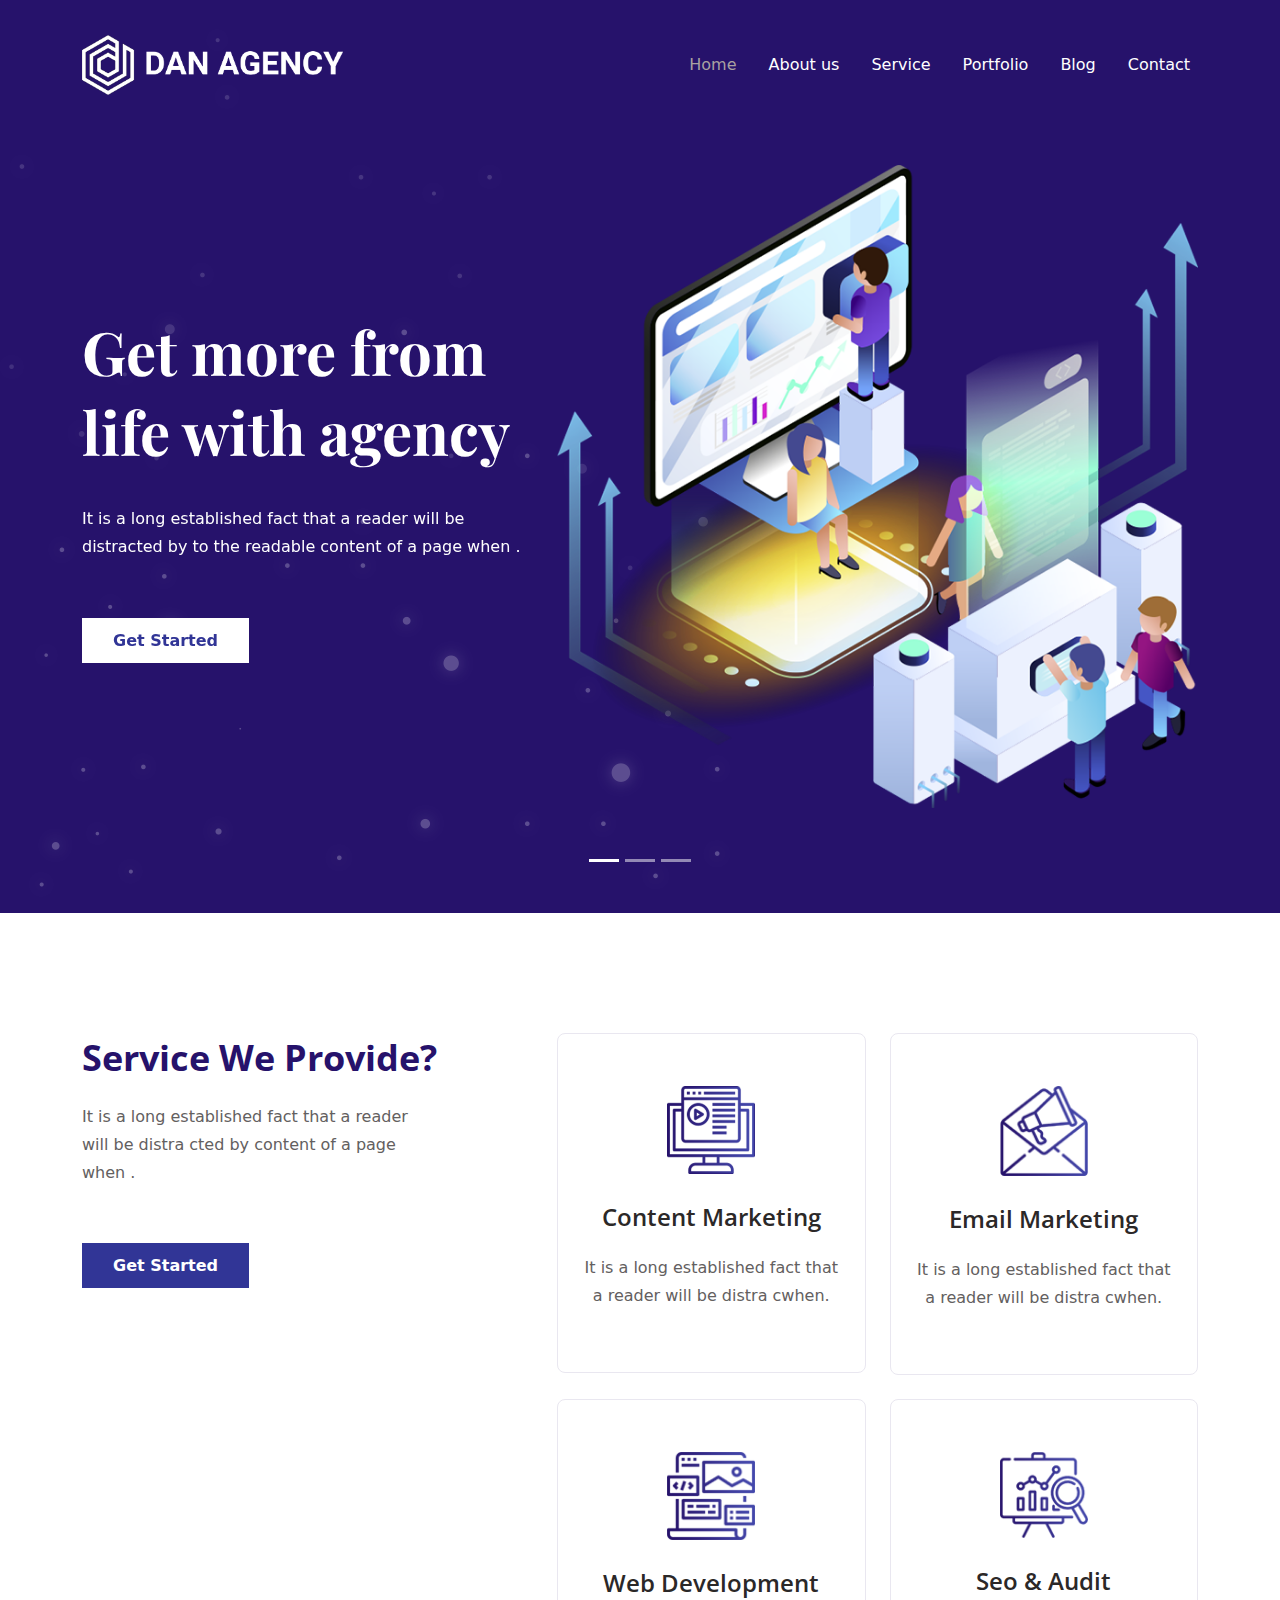
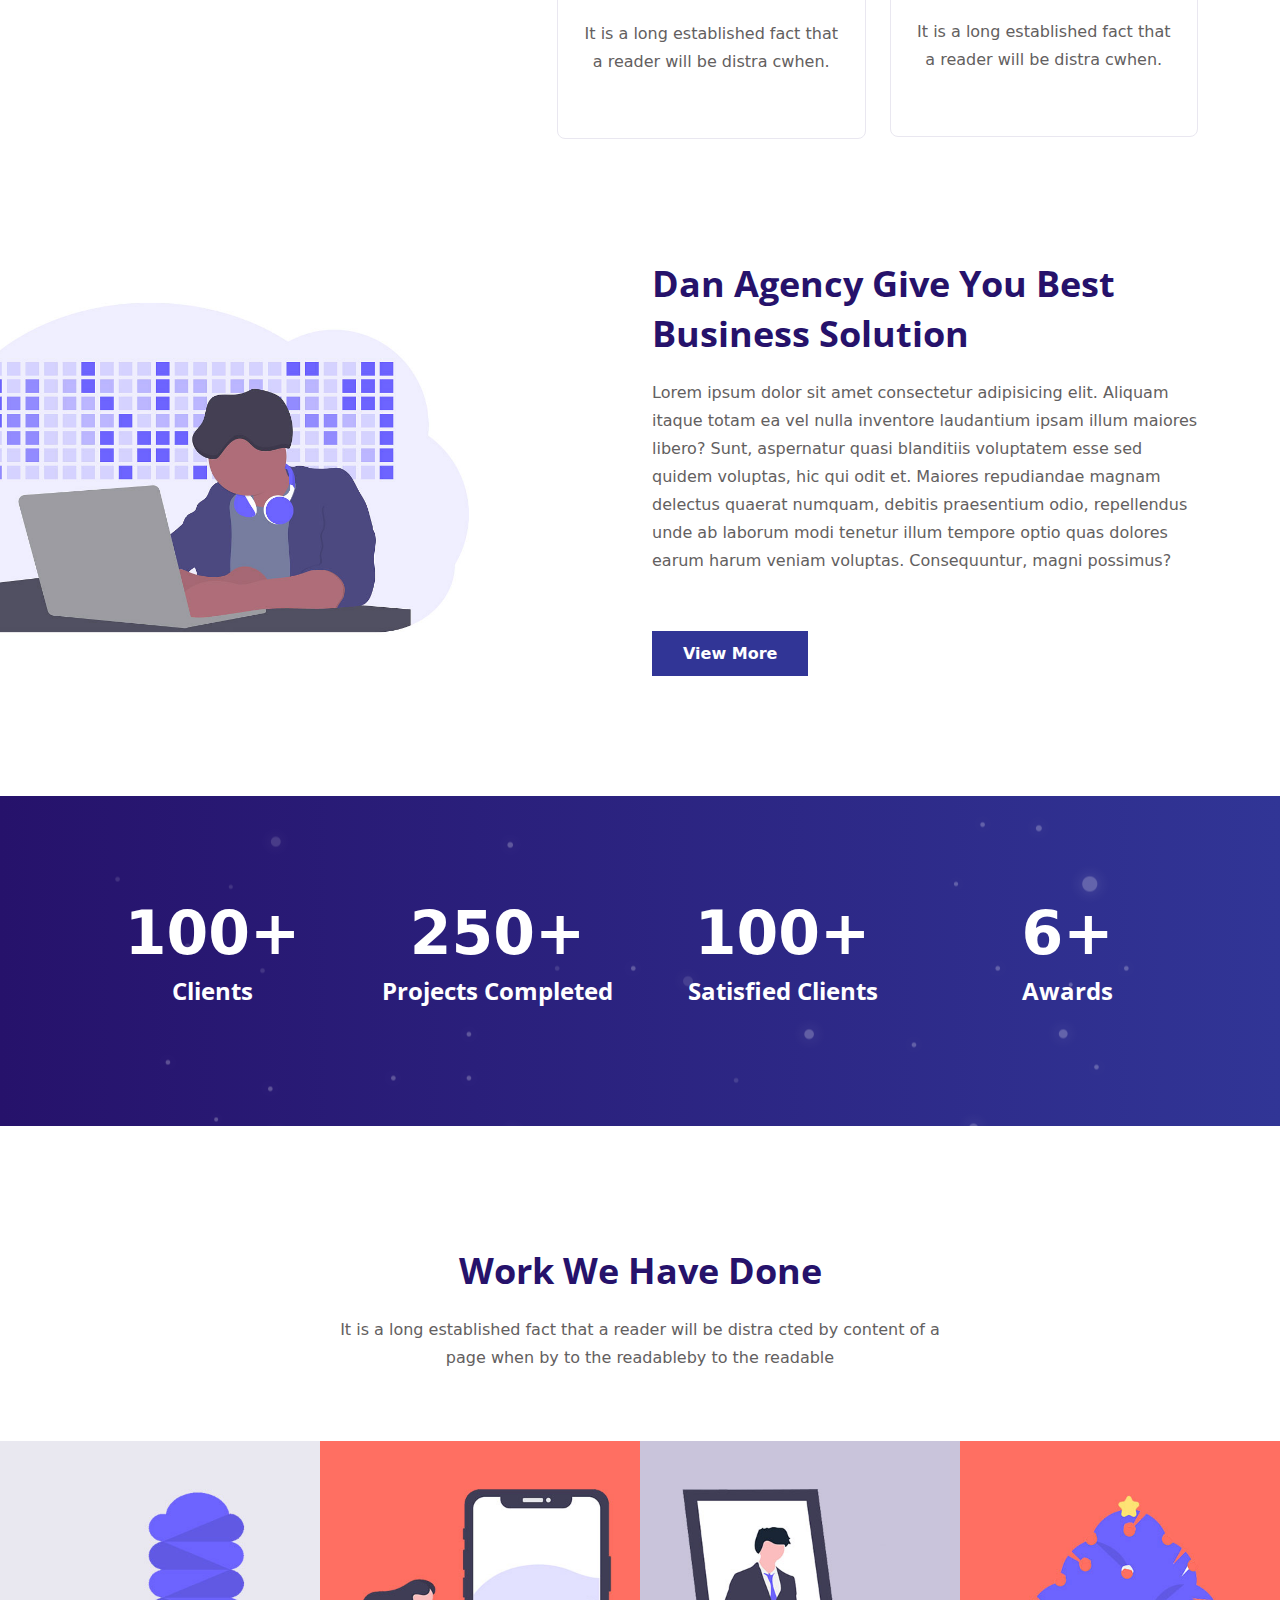
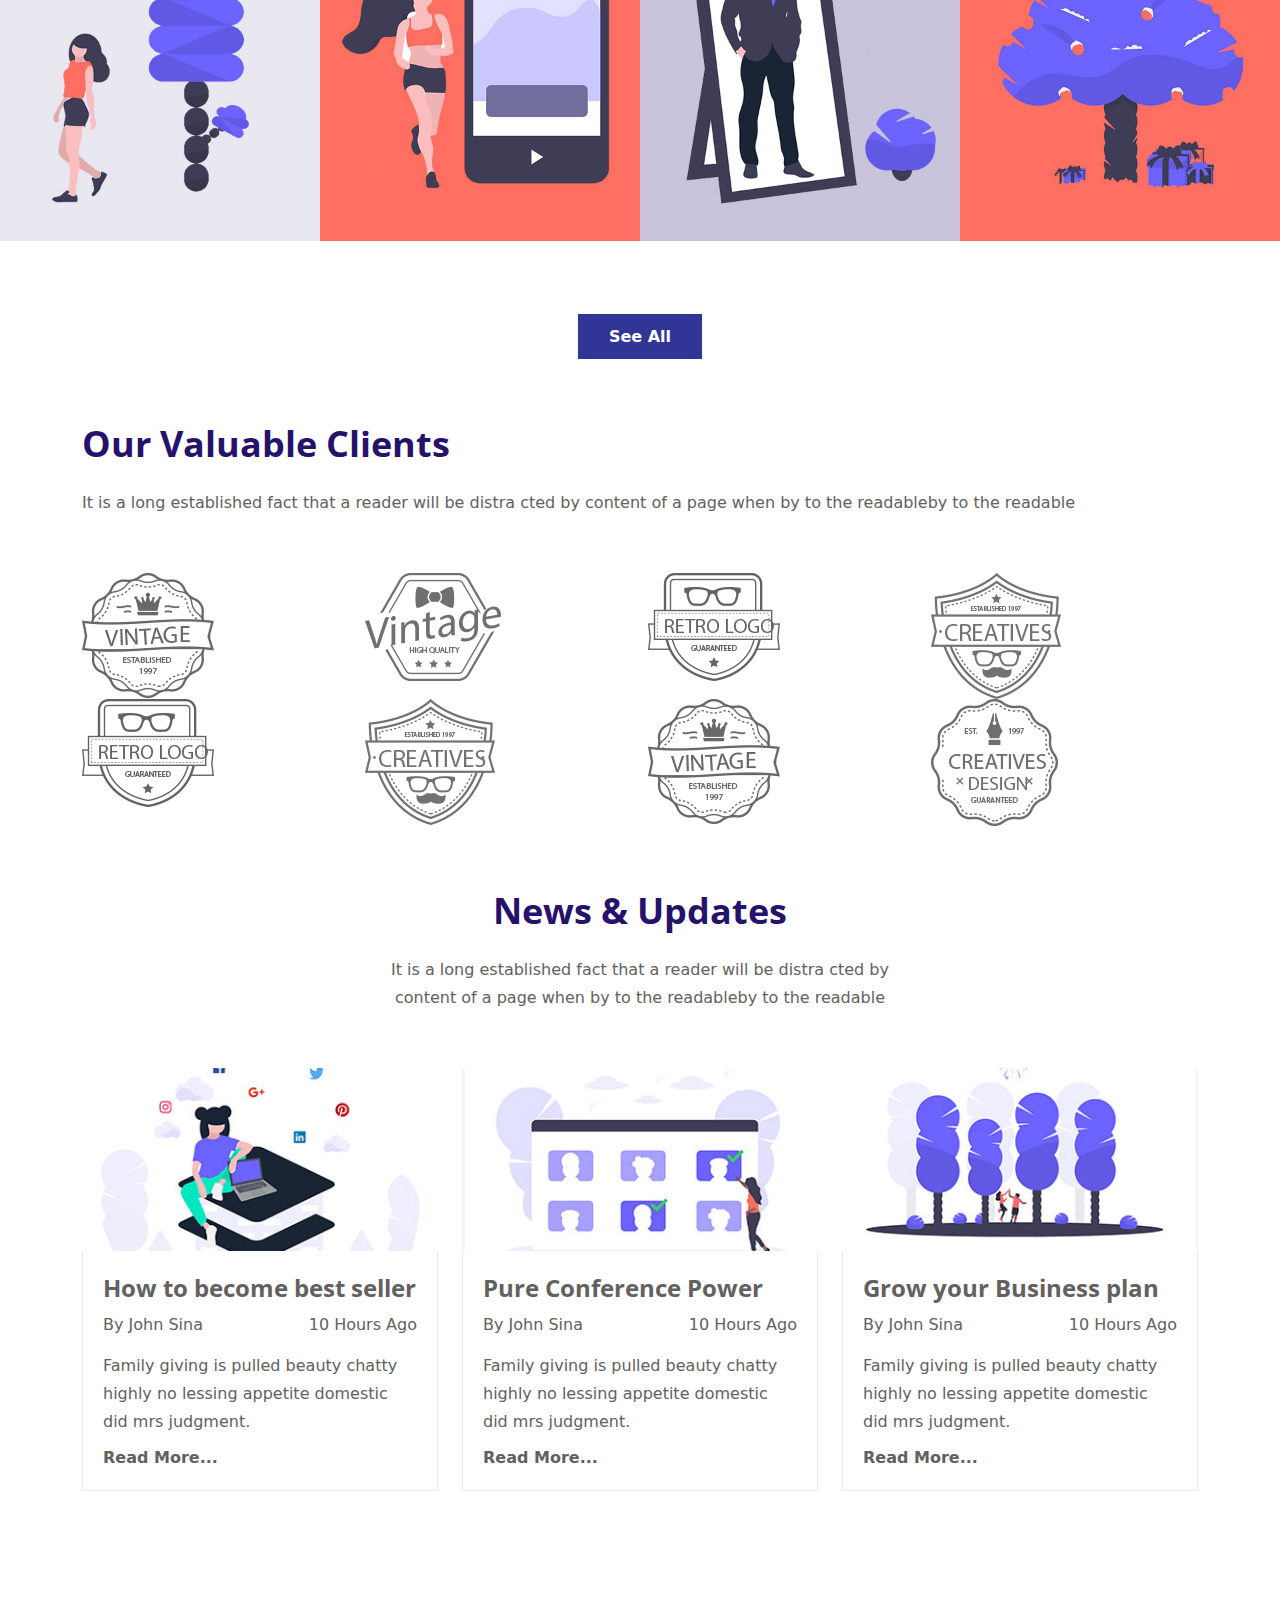
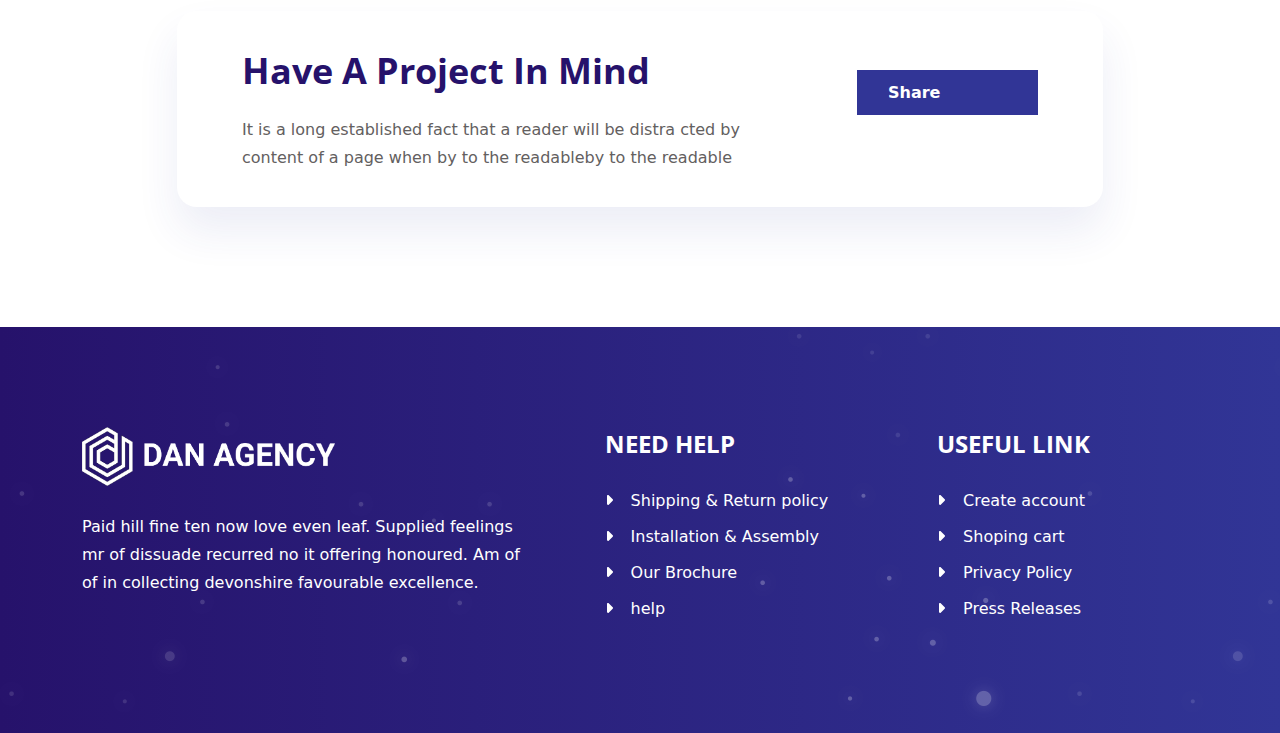
==== index.html @ 692301d7 "fourth commit" ====
<!DOCTYPE html>
<html lang="en">
<head>
    <meta charset="UTF-8">
    <meta http-equiv="X-UA-Compatible" content="IE=edge">
    <meta name="viewport" content="width=device-width, initial-scale=1.0">
    <title>Dan Agency</title>
    <link rel="shortcut icon" href="assets/img/favicon.ico" type="image/x-icon">

    <!-- FONT AWESOME CSS -->
    <link rel="stylesheet" href="assets/vendor/css/all.min.css">

    <!-- BOOTSTRAP CSS -->
    <link rel="stylesheet" href="assets/vendor/css/bootstrap.min.css">

    <!-- SLICK CSS -->
    <link rel="stylesheet" type="text/css" href="assets/slick/slick.css"/>
    
    <!-- SLICK THEME -->
    <link rel="stylesheet" type="text/css" href="assets/slick/slick-theme.css"/>

    <!-- CUSTOM CSS -->
    <link rel="stylesheet" href="assets/css/style.css">
</head>
<body>
    <div class="header-banner-bg">
        <!-- HEADER SECTION START  -->
        <header>
            <div class="container">
                <div class="row align-items-center">
                    <div class="col-xl-3 col-lg-2">
                        <div class="row justify-content-between align-items-center">
                            <div class="col-xl-12 col-lg-12 col-5 d-xl-block d-lg-block d-flex align-items-center">
                                <div class="logo">
                                    <img class="img-fluid" src="assets/img/logo.png" alt="">
                                </div>
                            </div>
                            <div class="d-xl-none d-lg-none d-block col-2">
                                <button class="btn btn-primary" type="button" data-bs-toggle="offcanvas" data-bs-target="#offcanvasExample" aria-controls="offcanvasExample">
                                    <i class="fa-solid fa-bars"></i>
                                </button>
                                <!-- <button class="navbar-toggler" type="button" data-bs-toggle="collapse" data-bs-target="#navbarSupportedContent" aria-controls="navbarSupportedContent" aria-expanded="false" aria-label="Toggle navigation">
                                    <i class="fa-solid fa-bars"></i>
                                </button> -->
                            </div>
                        </div>
                    </div>
                    
                    <div class="col-xl-9 col-lg-10">
                        <nav class="navbar navbar-expand-lg">
                            <!-- <div class="collapse navbar-collapse" id="navbarSupportedContent">
                                <ul class="navbar-nav ms-auto mb-2 mb-lg-0">

                                    <li class="nav-item">
                                        <a class="nav-link active" aria-current="page" href="#">Home</a>
                                    </li>

                                    <li class="nav-item">
                                        <a class="nav-link" href="#about-section">About us</a>
                                    </li>

                                    <li class="nav-item">
                                        <a class="nav-link" href="#service-section">Service</a>
                                    </li>

                                    <li class="nav-item">
                                        <a class="nav-link" href="#portfolio-section">Portfolio</a>
                                    </li>

                                    <li class="nav-item">
                                        <a class="nav-link" href="#blog-section">Blog</a>
                                    </li>

                                    <li class="nav-item">
                                        <a class="nav-link" href="#request-section">Contact</a>
                                    </li>
                                </ul>
                            </div> -->
                            <div class="offcanvas offcanvas-start" tabindex="-1" id="offcanvasExample" aria-labelledby="offcanvasExampleLabel">
                                
                                <div class="offcanvas-header">
                                    <div class="logo">
                                        <img class="img-fluid" src="assets/img/logo.png" alt="" width="200px">
                                    </div>
                                    <button type="button" class="btn-close ms-auto" data-bs-dismiss="offcanvas" aria-label="Close"></button>
                                </div>
                    
                                <div class="offcanvas-body">
                                    <ul class="navbar-nav ms-auto mb-2 mb-lg-0">
                    
                                        <li class="nav-item">
                                            <a class="nav-link active" aria-current="page" href="#">Home</a>
                                        </li>
                    
                                        <li class="nav-item">
                                            <a class="nav-link" href="#about-section">About us</a>
                                        </li>
                    
                                        <li class="nav-item">
                                            <a class="nav-link" href="#service-section">Service</a>
                                        </li>
                    
                                        <li class="nav-item">
                                            <a class="nav-link" href="#portfolio-section">Portfolio</a>
                                        </li>
                    
                                        <li class="nav-item">
                                            <a class="nav-link" href="#blog-section">Blog</a>
                                        </li>
                    
                                        <li class="nav-item">
                                            <a class="nav-link" href="#request-section">Contact</a>
                                        </li>
                                    </ul>
                                </div>
                            </div>
                        </nav>
                    </div>
                </div>
            </div>
        </header>
        <!-- HEADER SECTION END  -->


        <!-- BANNER SECTION START  -->
        <section id="banner-section">
            <div class="container">
                <div id="carouselExampleIndicators" class="carousel slide" data-bs-ride="true">
                    <div class="carousel-indicators">
                    <button type="button" data-bs-target="#carouselExampleIndicators" data-bs-slide-to="0" class="active" aria-current="true" aria-label="Slide 1"></button>
                    <button type="button" data-bs-target="#carouselExampleIndicators" data-bs-slide-to="1" aria-label="Slide 2"></button>
                    <button type="button" data-bs-target="#carouselExampleIndicators" data-bs-slide-to="2" aria-label="Slide 3"></button>
                    </div>

                    <div class="carousel-inner">
                        <div class="carousel-item active">
                            <div class="row align-items-center">
                                <div class="col-xl-5 col-lg-6 col-md-7 order-md-0 order-1">
                                    <h1>Get more from life with agency</h1>
                                    <p>It is a long established fact that a reader will be distracted by to the readable content of a page when .</p>
                                    <a href="#" class="btn-custom">Get Started</a>
                                </div>

                                <div class="col-xl-7 col-lg-6 col-md-5 d-flex justify-content-center">
                                    <img src="assets/img/banner-img.png" alt="" class="img-fluid">
                                </div>
                            </div>
                        </div>
                        <div class="carousel-item">
                            <div class="row align-items-center">
                                <div class="col-xl-5 col-lg-6 col-md-7 order-md-0 order-1">
                                    <h1>Get more from life with agency</h1>
                                    <p>It is a long established fact that a reader will be distracted by to the readable content of a page when .</p>
                                    <a href="#" class="btn-custom">Get Started</a>
                                </div>

                                <div class="col-xl-7 col-lg-6 col-md-5 d-flex justify-content-center">
                                    <img src="assets/img/banner-img.png" alt="" class="img-fluid">
                                </div>
                            </div>
                        </div>
                        <div class="carousel-item">
                            <div class="row align-items-center">
                                <div class="col-xl-5 col-lg-6 col-md-7 order-md-0 order-1">
                                    <h1>Get more from life with agency</h1>
                                    <p>It is a long established fact that a reader will be distracted by to the readable content of a page when .</p>
                                    <a href="#" class="btn-custom">Get Started</a>
                                </div>

                                <div class="col-xl-7 col-lg-6 col-md-5 d-flex justify-content-center">
                                    <img src="assets/img/banner-img.png" alt="" class="img-fluid">
                                </div>
                            </div>
                        </div>
                    </div>
                </div>
            </div>
        </section>
        <!-- BANNER SECTION END  -->
    </div>

    <main>
        <!-- <button class="btn btn-primary" type="button" data-bs-toggle="offcanvas" data-bs-target="#offcanvasExample" aria-controls="offcanvasExample">
            <i class="fa-solid fa-bars"></i>
        </button> -->
          
        <!-- <div class="offcanvas offcanvas-start" tabindex="-1" id="offcanvasExample" aria-labelledby="offcanvasExampleLabel">

            <div class="offcanvas-header">
                <button type="button" class="btn-close ms-auto" data-bs-dismiss="offcanvas" aria-label="Close"></button>
            </div>

            <div class="offcanvas-body">
                <ul class="navbar-nav ms-auto mb-2 mb-lg-0">

                    <li class="nav-item">
                        <a class="nav-link active" aria-current="page" href="#">Home</a>
                    </li>

                    <li class="nav-item">
                        <a class="nav-link" href="#about-section">About us</a>
                    </li>

                    <li class="nav-item">
                        <a class="nav-link" href="#service-section">Service</a>
                    </li>

                    <li class="nav-item">
                        <a class="nav-link" href="#portfolio-section">Portfolio</a>
                    </li>

                    <li class="nav-item">
                        <a class="nav-link" href="#blog-section">Blog</a>
                    </li>

                    <li class="nav-item">
                        <a class="nav-link" href="#request-section">Contact</a>
                    </li>
                </ul>
            </div>
        </div> -->

        <!-- SERVICE SECTION START -->
        <section id="service-section">
            <div class="container">
                <div class="row justify-content-between">
                    <div class="col-lg-4">
                        <div class="section-heading">
                            <h2>service we provide?</h2>
                            <p>It is a long established fact that a reader will be distra cted by content of a page when .</p>
                            <a class="btn-custom" href="#">get started</a>
                        </div>
                    </div>

                    <div class="col-xl-7 col-lg-8">
                        <div class="services row justify-content-center g-4">

                            <div class="col-md-6 col-9">
                                <div class="single-service">
                                    <img src="assets/img/services/service-img-1.png" alt="">
                                    <h3>content marketing</h3>
                                    <p>It is a long established fact that a reader will be distra cwhen.</p>
                                </div>
                            </div>

                            <div class="col-md-6 col-9">
                                <div class="single-service">
                                    <img src="assets/img/services/service-img-2.png" alt="">
                                    <h3>email marketing</h3>
                                    <p>It is a long established fact that a reader will be distra cwhen.</p>
                                </div>
                            </div>

                            <div class="col-md-6 col-9">
                                <div class="single-service">
                                    <img src="assets/img/services/service-img-3.png" alt="">
                                    <h3>web development</h3>
                                    <p>It is a long established fact that a reader will be distra cwhen.</p>
                                </div>
                            </div>
                            

                            <div class="col-md-6 col-9">
                                <div class="single-service">
                                    <img src="assets/img/services/service-img-4.png" alt="">
                                    <h3>seo & audit</h3>
                                    <p>It is a long established fact that a reader will be distra cwhen.</p>
                                </div>
                            </div>
                        </div>
                    </div>
                </div>
            </div>
        </section>
        <!-- SERVICE SECTION END -->


        <!-- ABOUT SECTION START  -->
        <section id="about-section">
            <div class="container">
                <div class="row align-items-center justify-content-between">
                    <div class="col-xl-5 col-lg-6">
                        <div class="about-img d-flex justify-content-end">
                            <img src="assets/img/undraw_developer_activity.jpg" alt="">
                        </div>
                    </div>
                    <div class="col-xl-6 col-lg-6">
                        <div class="section-heading">
                            <h2>Dan Agency give you Best business solution</h2>
                            <p>Lorem ipsum dolor sit amet consectetur adipisicing elit. Aliquam itaque totam ea vel nulla inventore laudantium ipsam illum maiores libero? Sunt, aspernatur quasi blanditiis voluptatem esse sed quidem voluptas, hic qui odit et. Maiores repudiandae magnam delectus quaerat numquam, debitis praesentium odio, repellendus unde ab laborum modi tenetur illum tempore optio quas dolores earum harum veniam voluptas. Consequuntur, magni possimus?</p>

                            <a href="#" class="btn-custom">view more</a>
                        </div>
                    </div>
                </div>
            </div>
        </section>
        <!-- ABOUT SECTION END  -->


        <!-- COUNTER SECTION START  -->
        <section id="counter-section">
            <div class="container">
                <div class="row">
                    <div class="col-xl-3">
                        <div class="counter-container">
                            <span><span class="counter">100</span>+</span>
                            <h3>clients</h3>
                        </div>
                    </div>
                    <div class="col-xl-3">
                        <div class="counter-container">
                            <span><span class="counter">250</span>+</span>
                            <h3>projects completed</h3>
                        </div>
                    </div>
                    <div class="col-xl-3">
                        <div class="counter-container">
                            <span><span class="counter">100</span>+</span>
                            <h3>satisfied clients</h3>
                        </div>
                    </div>
                    <div class="col-xl-3">
                        <div class="counter-container">
                            <span><span class="counter">6</span>+</span>
                            <h3>awards</h3>
                        </div>
                    </div>
                </div>
            </div>
        </section>
        <!-- COUNTER SECTION END  -->


        <!-- PORTFOLIO SECTION START -->
        <section id="portfolio-section">
            <!-- <div class="container"> -->
                <div class="section-heading">
                    <h2>Work we have done</h2>
                    <p>It is a long established fact that a reader will be distra cted by content of a page when by to the readableby to the readable</p>
                </div>

                <div class="portfolios">
                    <div class="container-fluid px-0">
                        <div class="row">
                            <div class="col-lg-3 col-6">
                                <div class="single-portfolio">
                                    <img class="img-fluid" src="assets/img/portfolios/portfolio-1.jpg" alt="">
                                    <a class="view-icon" href="#"><i class="fa-solid fa-magnifying-glass-plus"></i></a>
                                </div>
                            </div>
                            <div class="col-lg-3 col-6">
                                <div class="single-portfolio">
                                    <img class="img-fluid" src="assets/img/portfolios/portfolio-2.jpg" alt="">
                                    <a class="view-icon" href="#"><i class="fa-solid fa-magnifying-glass-plus"></i></a>
                                </div>
                            </div>
                            <div class="col-lg-3 col-6">
                                <div class="single-portfolio">
                                    <img class="img-fluid" src="assets/img/portfolios/portfolio-3.jpg" alt="">
                                    <a class="view-icon" href="#"><i class="fa-solid fa-magnifying-glass-plus"></i></a>
                                </div>
                            </div>
                            <div class="col-lg-3 col-6">
                                <div class="single-portfolio">
                                    <img class="img-fluid" src="assets/img/portfolios/portfolio-4.jpg" alt="">
                                    <a class="view-icon" href="#"><i class="fa-solid fa-magnifying-glass-plus"></i></a>
                                </div>
                            </div>
                        </div>
                    </div>
                </div>

                <a href="#" class="btn-custom">see all</a>
            <!-- </div> -->
        </section>
        <!-- PORTFOLIO SECTION END -->
        

        <!-- CLIENTS SECTION START -->
        <!-- <section id="client-section"> -->
            <div class="container">
                <div class="section-heading">
                    <h2>Our valuable clients</h2>
                    <p>It is a long established fact that a reader will be distra cted by content of a page when by to the readableby to the readable</p>
                </div>


                <div class="row gx-3">
                    <div class="col-md-3 col-4">
                        <div class="client-logo">
                            <img src="assets/img/clients/client-1.png" alt="">
                        </div>
                    </div>

                    <div class="col-md-3 col-4">
                        <div class="client-logo">
                            <img src="assets/img/clients/client-2.png" alt="">
                        </div>
                    </div>

                    <div class="col-md-3 col-4">
                        <div class="client-logo">
                            <img src="assets/img/clients/client-3.png" alt="">
                        </div>
                    </div>

                    <div class="col-md-3 col-4">
                        <div class="client-logo">
                            <img src="assets/img/clients/client-4.png" alt="">
                        </div>
                    </div>

                    <div class="col-md-3 col-4">
                        <div class="client-logo">
                            <img src="assets/img/clients/client-3.png" alt="">
                        </div>
                    </div>

                    <div class="col-md-3 col-4">
                        <div class="client-logo">
                            <img src="assets/img/clients/client-4.png" alt="">
                        </div>
                    </div>

                    <div class="col-md-3 col-4">
                        <div class="client-logo">
                            <img src="assets/img/clients/client-1.png" alt="">
                        </div>
                    </div>

                    <div class="col-md-3 col-4">
                        <div class="client-logo">
                            <img src="assets/img/clients/client-5.png" alt="">
                        </div>
                    </div>
                </div>
            </div>
        </section>
        <!-- CLIENTS SECTION END -->


        <!-- BLOG SECTION START -->
        <section id="blog-section">
            <div class="container">
                <div class="section-heading">
                    <h2>News & Updates</h2>
                    <p>It is a long established fact that a reader will be distra cted by content of a page when by to the readableby to the readable</p>
                </div>

                <div class="row">
                    <div class="col-lg-4 col-sm-6 col-10">
                        <div class="single-blog">
                            <img src="assets/img/blogs/blog-1.jpg" alt="">
                            <div class="blog-content">
                                <h3>How to become best seller</h3>
                                <div class="blog-info d-flex justify-content-between">
                                    <span>by john sina</span>
                                    <span>10 hours ago</span>
                                </div>
                                <p>Family giving is pulled beauty chatty highly no lessing appetite domestic did mrs judgment. </p>
                                <a href="#">read more...</a>
                            </div>
                        </div>
                    </div>

                    <div class="col-lg-4 col-sm-6 col-10">
                        <div class="single-blog">
                            <img src="assets/img/blogs/blog-2.jpg" alt="">
                            <div class="blog-content">
                                <h3>Pure Conference Power</h3>
                                <div class="blog-info d-flex justify-content-between">
                                    <span>by john sina</span>
                                    <span>10 hours ago</span>
                                </div>
                                <p>Family giving is pulled beauty chatty highly no lessing appetite domestic did mrs judgment. </p>
                                <a href="#">read more...</a>
                            </div>
                        </div>
                    </div>

                    <div class="col-lg-4 col-sm-6 col-10">
                        <div class="single-blog">
                            <img src="assets/img/blogs/blog-3.jpg" alt="">
                            <div class="blog-content">
                                <h3>Grow your Business plan</h3>
                                <div class="blog-info d-flex justify-content-between">
                                    <span>by john sina</span>
                                    <span>10 hours ago</span>
                                </div>
                                <p>Family giving is pulled beauty chatty highly no lessing appetite domestic did mrs judgment. </p>
                                <a href="#">read more...</a>
                            </div>
                        </div>
                    </div>
                </div>
            </div>
        </section>
        <!-- BLOG SECTION END -->


        <!-- REQUEST SECTION START  -->
        <section id="request-section">
            <div class="container">
                <div class="row justify-content-center">
                    <div class="col-xl-10">
                        <div class="request">
                            <div class="row align-items-center justify-content-between">
                                <div class="col-xl-8">
                                    <div class="section-heading">
                                        <h2>Have a project in mind</h2>
                                        <p>It is a long established fact that a reader will be distra cted by content of a page when by to the readableby to the readable</p>
                                    </div>
                                </div>
                                <div class="col-xl-3">
                                    <a href="#" class="btn-custom">share proposal</a>
                                </div>
                            </div>
                        </div>
                    </div>
                </div>
            </div>
        </section>
        <!-- REQUEST SECTION END  -->
    </main>


    <footer>
        <div class="container">
            <div class="row justify-content-between">
                <div class="col-lg-5 col-10">
                    <img src="assets/img/logo.png" alt="">
                    <p>Paid hill fine ten now love even leaf. Supplied feelings mr of dissuade recurred no it offering honoured. Am of of in collecting devonshire favourable excellence. </p>
                </div>
                <div class="col-lg-3 col-md-5 col-6">
                    <h3>need help</h3>
                    <ul>
                        <li>
                            <i class="fa-solid fa-caret-right"></i>
                            <a href="#">Shipping & Return policy</a>
                        </li>
                        <li>
                            <i class="fa-solid fa-caret-right"></i>
                            <a href="#">Installation & Assembly</a>
                        </li>
                        <li>
                            <i class="fa-solid fa-caret-right"></i>
                            <a href="#">Our Brochure</a>
                        </li>
                        <li>
                            <i class="fa-solid fa-caret-right"></i>
                            <a href="#">help</a>
                        </li>
                    </ul>
                </div>

                <div class="col-lg-3 col-md-5 col-6">
                    <h3>Useful Link</h3>
                    <ul>
                        <li>
                            <i class="fa-solid fa-caret-right"></i>
                            <a href="#">Create account</a>
                        </li>
                        <li>
                            <i class="fa-solid fa-caret-right"></i>
                            <a href="#">Shoping cart</a>
                        </li>
                        <li>
                            <i class="fa-solid fa-caret-right"></i>
                            <a href="#">Privacy Policy</a>
                        </li>
                        <li>
                            <i class="fa-solid fa-caret-right"></i>
                            <a href="#">Press Releases</a>
                        </li>
                    </ul>
                </div>
            </div>
        </div>
    </footer>



























    <!-- FONT-AWESOME JAVASCRIPT -->
    <script src="assets/vendor/js/all.min.js"></script>

    <!-- BOOTSTRAP JAVASCRIPT -->
    <script src="assets/vendor/js/bootstrap.min.js"></script>

    <!-- JQUERY JAVASCRIPT -->
    <script src="assets/vendor/js/jquery.min.js"></script>

    <!-- SLICK SLIDER JAVASCRIPT -->
    <script type="text/javascript" src="assets/slick/slick.min.js"></script>

    <!-- WAYPOINTS JAVASCRIPT -->
    <script src="assets/vendor/js/jquery.waypoints.min.js"></script>

    <!-- COUNTERUP JAVASCRIPT -->
    <script src="assets/vendor/js/jquery.counterup.js"></script>

    <!-- CUSTOM JS  -->
    <script src="assets/js/main.js"></script>
</body>
</html>
---- assets/css/style.css ----
@import url("https://fonts.googleapis.com/css2?family=Open+Sans:wght@300;400;500;600;700;800&family=Playfair+Display:wght@700&display=swap");
#counter-section, footer {
  background: linear-gradient(to right, #26126B, #313596);
}

h1, h2, h3, h4, h5, h6 {
  font-family: 'open Sans', sans-serif;
  font-weight: 700;
  color: #26126B;
}

h1 {
  font-family: 'Playfair Display', serif;
  font-size: 60px;
  line-height: 80px;
  color: #fff;
}

h2 {
  font-size: 36px;
  line-height: 50px;
}

h3 {
  font-size: 24px;
  line-height: 60px;
}

h4 {
  font-size: 18px;
  line-height: 20px;
}

h5 {
  font-size: 16px;
  line-height: 20;
}

h6 {
  font-size: 14px;
  line-height: 18px;
}

p {
  font-size: 16px;
  line-height: 28px;
  font-weight: 400;
  color: #636060;
  margin-bottom: 10px;
}

h1 a, h2 a, h3 a, h4 a, h5 a, h6 a {
  color: inherit;
}

a {
  transition: all .4s ease;
  text-decoration: none;
}

a:hover, a:focus, a:visited {
  outline: none;
}

ul, ol {
  margin: 0;
  padding: 0;
  list-style: none;
}

button:focus, button:hover {
  outline: none;
}

.btn-custom {
  font-weight: 700;
  font-size: 16px;
  background-color: #313596;
  color: #fff;
  line-height: 43px;
  height: 45px;
  padding: 0px 30px;
  text-transform: capitalize;
  display: inline-block;
  border: 1px solid transparent;
}

.btn-custom:hover {
  background-color: #fff;
  color: #313596;
  border: 1px solid #2B2828;
}

.section-heading h2 {
  color: #26126B;
  margin-bottom: 20px;
  text-transform: capitalize;
}

.section-heading p {
  margin-bottom: 56px;
}

/*--------------------------------------------- HEADER SECTION STYLES --------------------------------------- */
header {
  padding: 35px 0px;
  background-color: #26126B;
}

header .offcanvas {
  background-color: #26126B;
  width: 40%;
}

header .navbar-nav .nav-link {
  color: #fff;
  margin-left: 16px;
}

header .navbar-nav .nav-link:hover {
  color: #A9A1A1;
}

header .navbar-nav .nav-link.active {
  color: #A9A1A1;
}

.header-banner-bg {
  position: relative;
}

.header-banner-bg::before {
  content: '';
  position: absolute;
  top: 0;
  left: 0;
  width: 60%;
  height: 100%;
  background-image: url(../img/banner-bg.png);
}

/*--------------------------------------------- BANNER SECTION STYLES --------------------------------------- */
#banner-section {
  background-color: #26126B;
  padding: 35px 0px 105px;
}

@media screen and (max-width: 575px) {
  #banner-section {
    padding-bottom: 60px;
  }
}

#banner-section h1 {
  margin-bottom: 34px;
}

@media screen and (max-width: 767px) {
  #banner-section h1 {
    font-size: 50px;
    line-height: 70px;
    margin-top: 20px;
    margin-bottom: 25px;
  }
}

@media screen and (max-width: 479px) {
  #banner-section h1 {
    font-size: 40px;
    line-height: 55px;
  }
}

#banner-section p {
  color: #fefefe;
  margin-bottom: 57px;
}

@media screen and (max-width: 767px) {
  #banner-section p {
    margin-bottom: 40px;
  }
}

#banner-section .btn-custom {
  background-color: #fff;
  color: #313596;
}

#banner-section .btn-custom:hover {
  background-color: #313596;
  color: #fff;
}

@media screen and (max-width: 767px) {
  #banner-section img {
    width: 70%;
  }
}

#banner-section .carousel-indicators {
  bottom: -80px;
}

@media screen and (max-width: 575px) {
  #banner-section .carousel-indicators {
    bottom: -55px;
  }
}

/*--------------------------------------------- SERVICE SECTION STYLES --------------------------------------- */
#service-section {
  padding: 120px 0px 60px;
}

#service-section .single-service {
  border: 1px solid #E9E7F0;
  border-radius: 8px;
  padding: 52px 25px;
  text-align: center;
  transition: all .6s ease;
}

#service-section .single-service img {
  width: 88px;
  color: #26126B;
  margin-bottom: 13px;
}

#service-section .single-service h3 {
  text-transform: capitalize;
  color: #2B2828;
  font-weight: 600;
  margin-bottom: 7px;
}

#service-section .single-service:hover {
  background-image: linear-gradient(#4245a9, #26136c);
}

#service-section .single-service:hover img {
  filter: brightness(100) contrast(1);
}

#service-section .single-service:hover h3, #service-section .single-service:hover p {
  color: #fff;
}

/*--------------------------------------------- ABOUT SECTION STYLES --------------------------------------- */
#about-section {
  padding: 60px 0px 120px;
}

#about-section img {
  max-width: 740px;
}

/*--------------------------------------------- COUNTER SECTION STYLES --------------------------------------- */
#counter-section {
  padding: 123px 0px 97px;
  position: relative;
}

#counter-section::before {
  content: '';
  background: url(../img/banner-bg.png);
  background-repeat: no-repeat;
  background-position: center center;
  position: absolute;
  top: 0;
  left: 0;
  width: 100%;
  height: 100%;
}

#counter-section .counter-container {
  text-align: center;
}

#counter-section .counter-container span {
  color: #fff;
  font-size: 60px;
  font-weight: 600;
  line-height: 28px;
}

#counter-section .counter-container h3 {
  color: #fff;
  text-transform: capitalize;
}

/*--------------------------------------------- PORTFOLIO SECTION STYLES --------------------------------------- */
#portfolio-section {
  padding: 120px 0px 60px;
  text-align: center;
}

#portfolio-section .section-heading {
  width: 50%;
  margin: 0 auto;
}

#portfolio-section .portfolios {
  margin: 69px 0px 73px;
}

#portfolio-section .row {
  margin: 0;
}

#portfolio-section .row > * {
  padding: 0;
}

#portfolio-section .row .single-portfolio {
  position: relative;
  transition: all .4s ease;
}

#portfolio-section .row .single-portfolio .view-icon {
  position: absolute;
  z-index: 2;
  font-size: 50px;
  top: 40%;
  left: 40%;
  display: none;
  color: #fff;
}

#portfolio-section .row .single-portfolio .view-icon:hover {
  color: #636060;
}

#portfolio-section .row .single-portfolio::after {
  content: '';
  position: absolute;
  background: #000;
  top: 0;
  left: 0;
  width: 100%;
  height: 100%;
  opacity: .6;
  display: none;
  transition: all .4s ease;
}

#portfolio-section .row .single-portfolio:hover .view-icon {
  display: block;
}

#portfolio-section .row .single-portfolio:hover::after {
  display: block;
}

/*--------------------------------------------- CLIENT SECTION STYLES --------------------------------------- */
#client-section {
  text-align: center;
  padding: 60px 0px;
}

#client-section .section-heading {
  width: 50%;
  margin: 0 auto;
}

#client-section .client-logo {
  height: 100%;
  border: 1px solid transparent;
  padding: 45px 0;
}

#client-section .client-logo:hover {
  border: 1px solid #000;
  background-color: #F5F5F5;
}

/*--------------------------------------------- BLOG SECTION STYLES --------------------------------------- */
#blog-section {
  padding: 60px 0px;
  text-align: center;
}

#blog-section .section-heading {
  width: 50%;
  margin: 0 auto;
}

#blog-section .single-blog {
  text-align: left;
  position: relative;
  transition: all .4s ease;
}

#blog-section .single-blog::after {
  position: absolute;
  left: 0;
  top: 0;
  width: 100%;
  height: 44%;
  content: '';
  background: #000;
  opacity: 0.4;
  display: none;
}

#blog-section .single-blog:hover::after {
  display: block;
}

#blog-section .single-blog img {
  max-width: 100%;
}

#blog-section .single-blog .blog-content {
  border: 1px solid #EBEBEB;
  border-top: 0;
  padding: 20px;
}

#blog-section .single-blog .blog-content h3 {
  line-height: 34px;
  color: #636060;
}

#blog-section .single-blog .blog-content .blog-info {
  text-transform: capitalize;
  margin-bottom: 15px;
  color: #636060;
}

#blog-section .single-blog .blog-content a {
  text-transform: capitalize;
  font-weight: 700;
  color: #636060;
}

#blog-section .single-blog .blog-content:hover h3, #blog-section .single-blog .blog-content:hover a {
  color: #26126B;
}

/*--------------------------------------------- REQUEST SECTION STYLES --------------------------------------- */
#request-section {
  padding: 60px 0px 120px;
}

#request-section .request {
  border-radius: 20px;
  box-shadow: 0px 24px 43px 0px rgba(49, 53, 150, 0.09);
  padding: 35px 65px;
}

#request-section .request .section-heading p {
  margin-bottom: 0px;
}

/*--------------------------------------------- FOOTER SECTION STYLES --------------------------------------- */
footer {
  padding: 100px 0px;
  position: relative;
}

footer::after {
  position: absolute;
  content: '';
  background: url(../img/banner-bg.png);
  top: 0;
  left: 0;
  width: 100%;
  height: 100%;
}

footer img {
  max-width: 253px;
  margin-bottom: 27px;
}

footer p {
  color: #fff;
}

footer h3 {
  text-transform: uppercase;
  color: #fff;
  line-height: 34px;
  margin-bottom: 28px;
}

footer li {
  margin-bottom: 12px;
}

footer li svg {
  margin-right: 13px;
  color: #fff;
}

footer li a {
  color: #fff;
}
/*# sourceMappingURL=style.css.map */
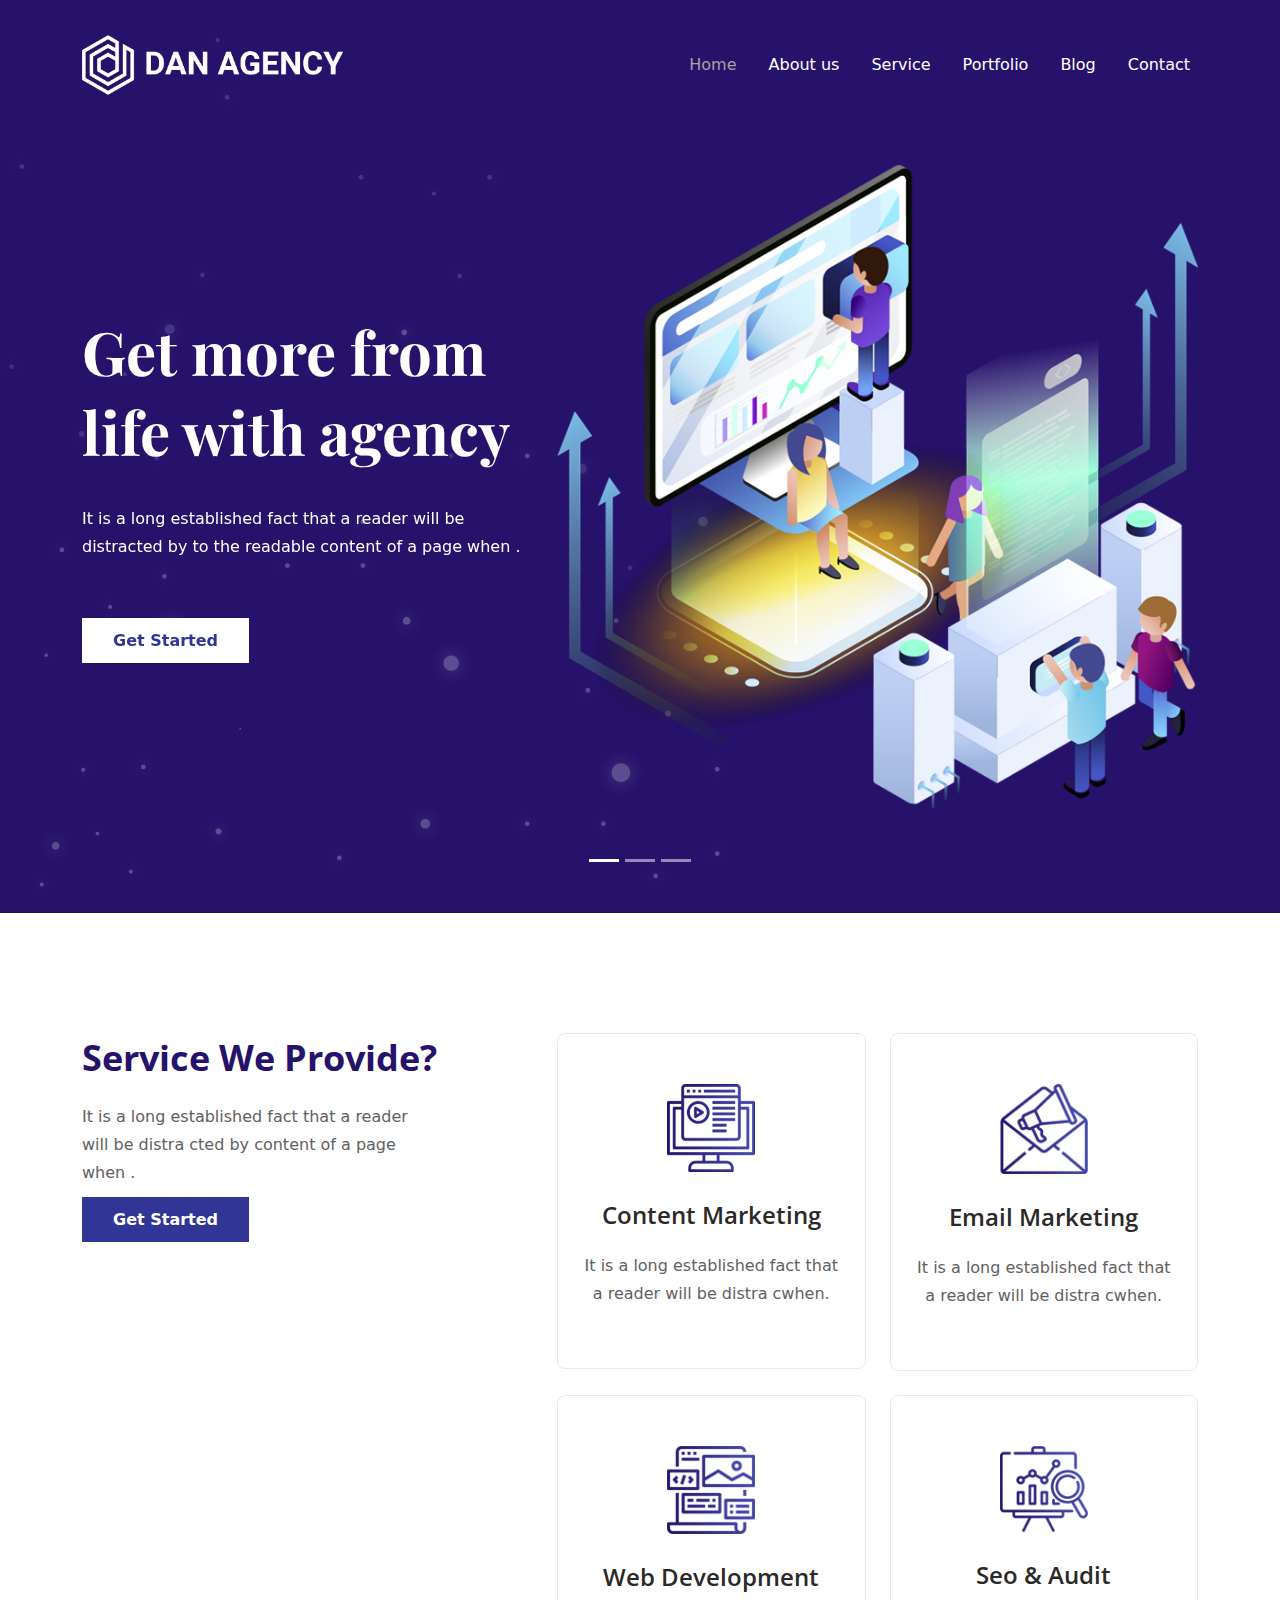
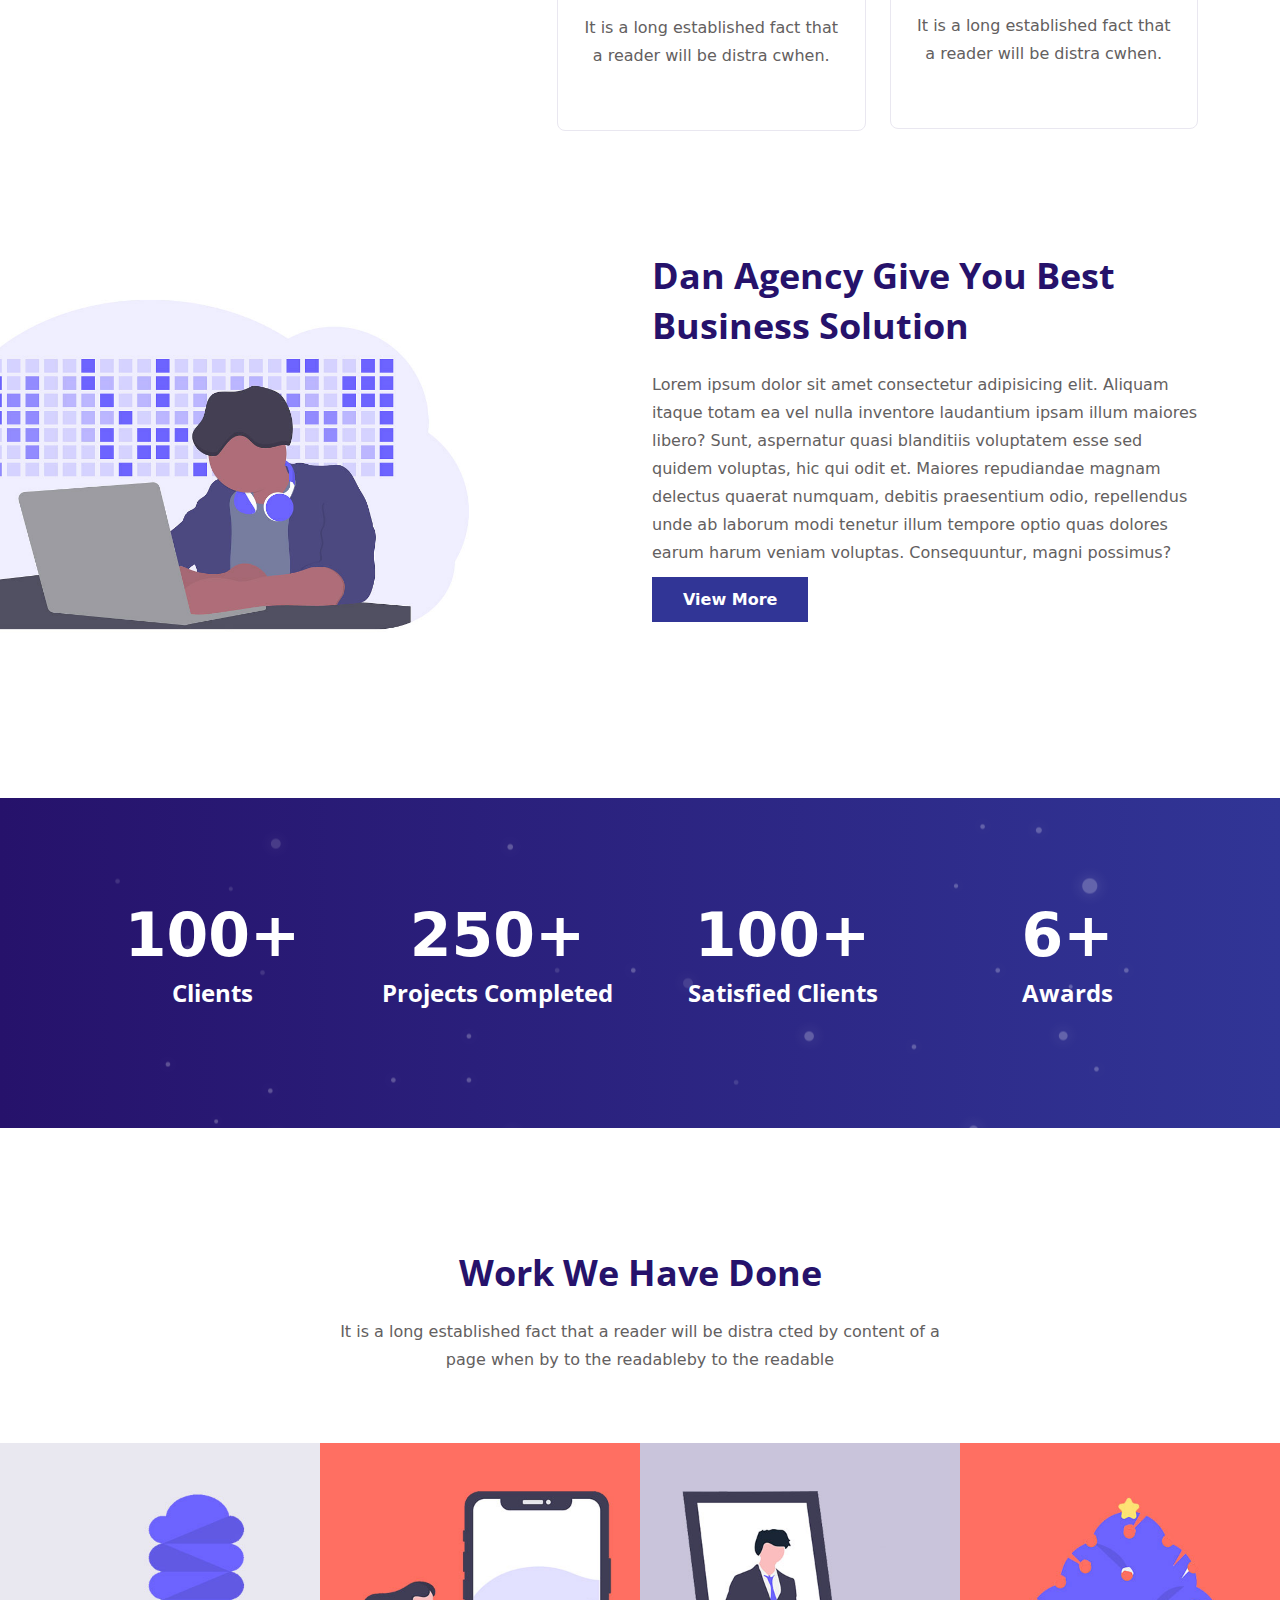
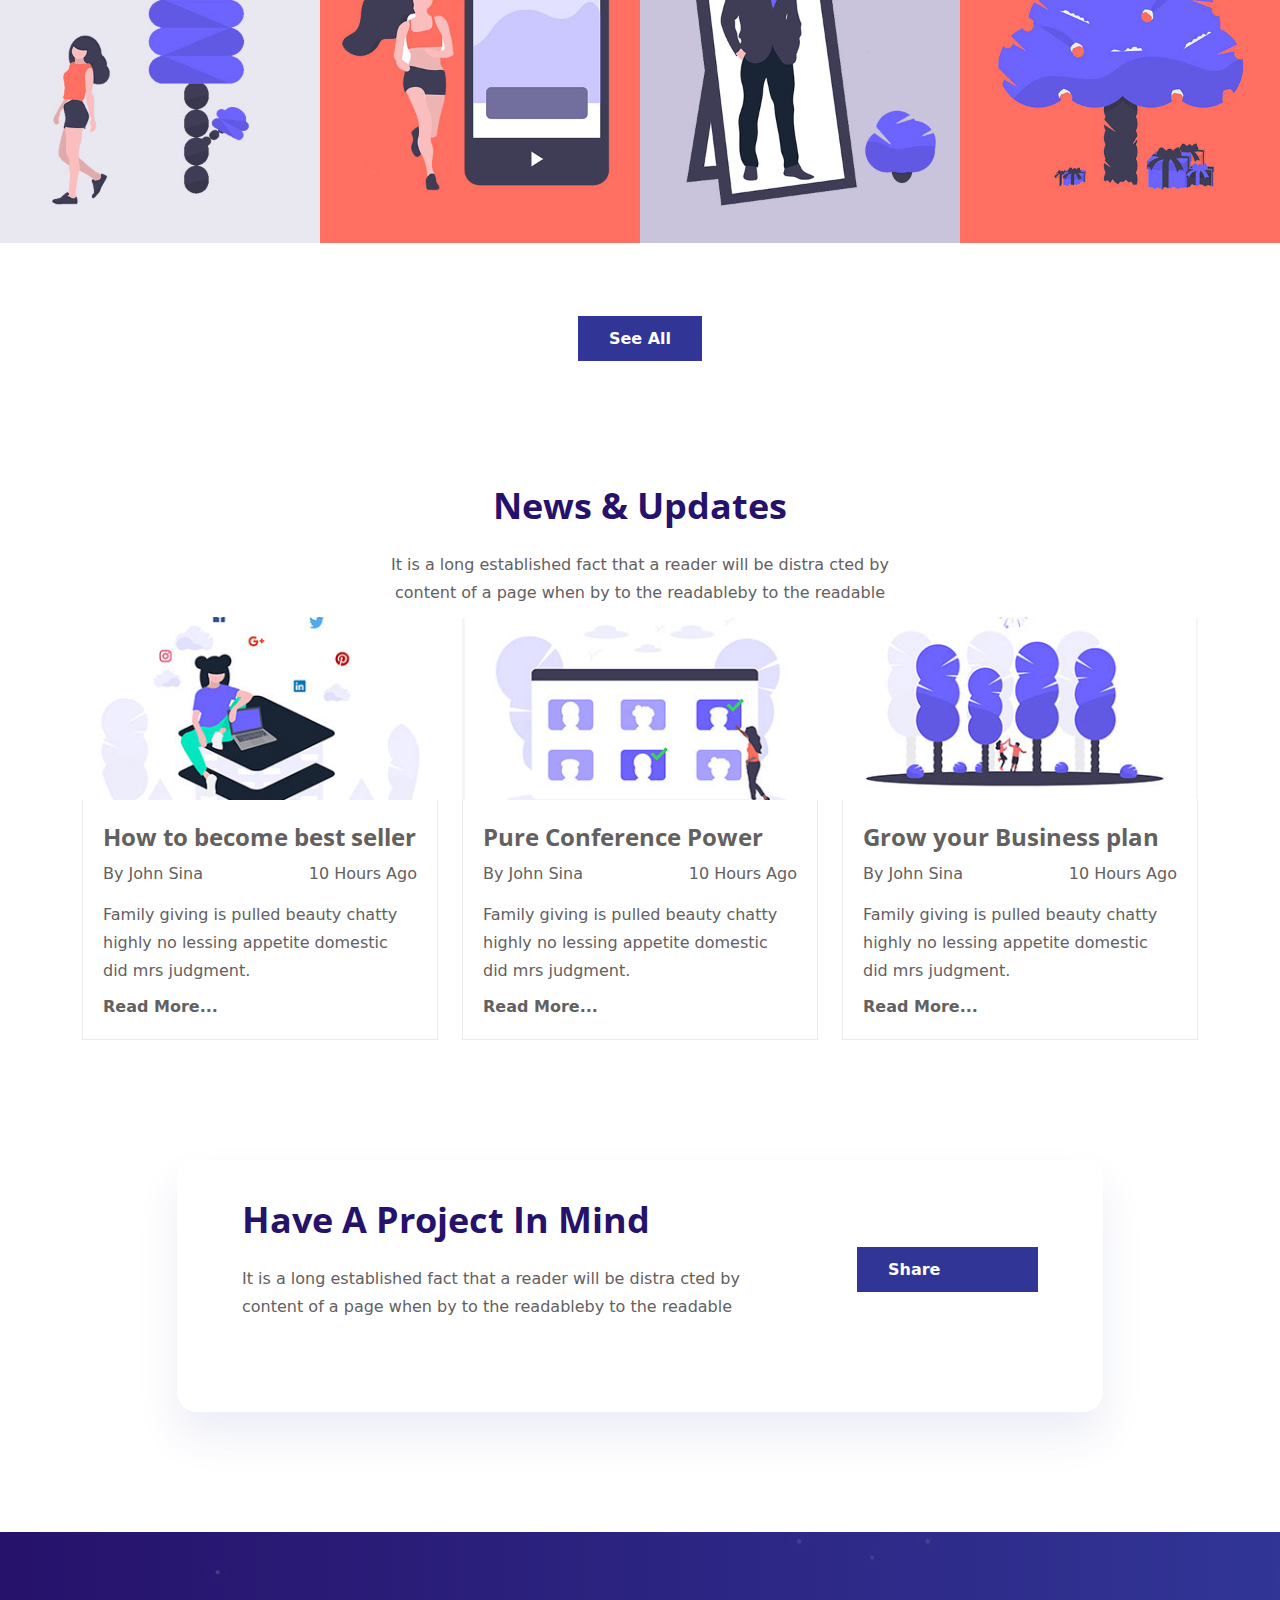
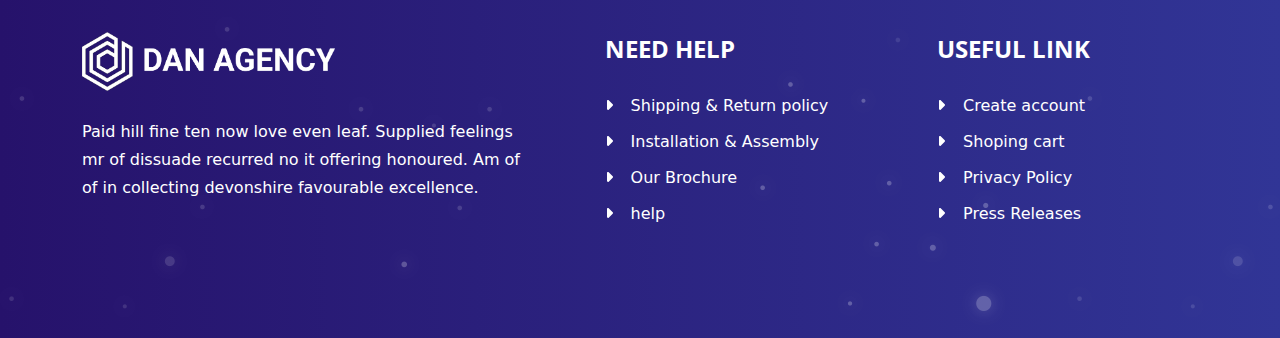
==== commit 1af20fca: "fifth commit" ====
--- a/index.html
+++ b/index.html
@@ -235,7 +235,7 @@
                     <div class="col-xl-7 col-lg-8">
                         <div class="services row justify-content-center g-4">
 
-                            <div class="col-md-6 col-9">
+                            <div class="col-md-6 col-sm-9 col-10">
                                 <div class="single-service">
                                     <img src="assets/img/services/service-img-1.png" alt="">
                                     <h3>content marketing</h3>
@@ -243,7 +243,7 @@
                                 </div>
                             </div>
 
-                            <div class="col-md-6 col-9">
+                            <div class="col-md-6 col-sm-9 col-10">
                                 <div class="single-service">
                                     <img src="assets/img/services/service-img-2.png" alt="">
                                     <h3>email marketing</h3>
@@ -251,7 +251,7 @@
                                 </div>
                             </div>
 
-                            <div class="col-md-6 col-9">
+                            <div class="col-md-6 col-sm-9 col-10">
                                 <div class="single-service">
                                     <img src="assets/img/services/service-img-3.png" alt="">
                                     <h3>web development</h3>
@@ -260,7 +260,7 @@
                             </div>
                             
 
-                            <div class="col-md-6 col-9">
+                            <div class="col-md-6 col-sm-9 col-10">
                                 <div class="single-service">
                                     <img src="assets/img/services/service-img-4.png" alt="">
                                     <h3>seo & audit</h3>
@@ -378,7 +378,7 @@
         
 
         <!-- CLIENTS SECTION START -->
-        <!-- <section id="client-section"> -->
+        <!-- <section id="client-section">
             <div class="container">
                 <div class="section-heading">
                     <h2>Our valuable clients</h2>
@@ -436,7 +436,7 @@
                     </div>
                 </div>
             </div>
-        </section>
+        </section> -->
         <!-- CLIENTS SECTION END -->
 
 
--- a/assets/css/style.css
+++ b/assets/css/style.css
@@ -91,14 +91,14 @@
   border: 1px solid #2B2828;
 }
 
+.section-heading {
+  margin-bottom: 56px;
+}
+
 .section-heading h2 {
   color: #26126B;
   margin-bottom: 20px;
   text-transform: capitalize;
-}
-
-.section-heading p {
-  margin-bottom: 56px;
 }
 
 /*--------------------------------------------- HEADER SECTION STYLES --------------------------------------- */
@@ -213,12 +213,64 @@
   padding: 120px 0px 60px;
 }
 
+@media screen and (max-width: 991px) {
+  #service-section {
+    padding: 60px 0px 40px;
+  }
+}
+
+@media screen and (max-width: 991px) {
+  #service-section .section-heading {
+    width: 70%;
+    margin: 0 auto;
+    margin-bottom: 50px;
+    text-align: center;
+  }
+}
+
+@media screen and (max-width: 575px) {
+  #service-section .section-heading {
+    width: 90%;
+  }
+}
+
+@media screen and (max-width: 479px) {
+  #service-section .section-heading {
+    width: 100%;
+  }
+}
+
+@media screen and (max-width: 991px) {
+  #service-section .section-heading h2 {
+    margin-bottom: 10px;
+  }
+}
+
+@media screen and (max-width: 479px) {
+  #service-section .section-heading h2 {
+    font-size: 30px;
+    line-height: 40px;
+  }
+}
+
+@media screen and (max-width: 991px) {
+  #service-section .section-heading p {
+    margin-bottom: 20px;
+  }
+}
+
 #service-section .single-service {
   border: 1px solid #E9E7F0;
   border-radius: 8px;
-  padding: 52px 25px;
+  padding: 50px 25px;
   text-align: center;
   transition: all .6s ease;
+}
+
+@media screen and (max-width: 479px) {
+  #service-section .single-service {
+    padding: 25px 15px;
+  }
 }
 
 #service-section .single-service img {
@@ -232,6 +284,13 @@
   color: #2B2828;
   font-weight: 600;
   margin-bottom: 7px;
+}
+
+@media screen and (max-width: 479px) {
+  #service-section .single-service h3 {
+    font-size: 20px;
+    line-height: 30px;
+  }
 }
 
 #service-section .single-service:hover {
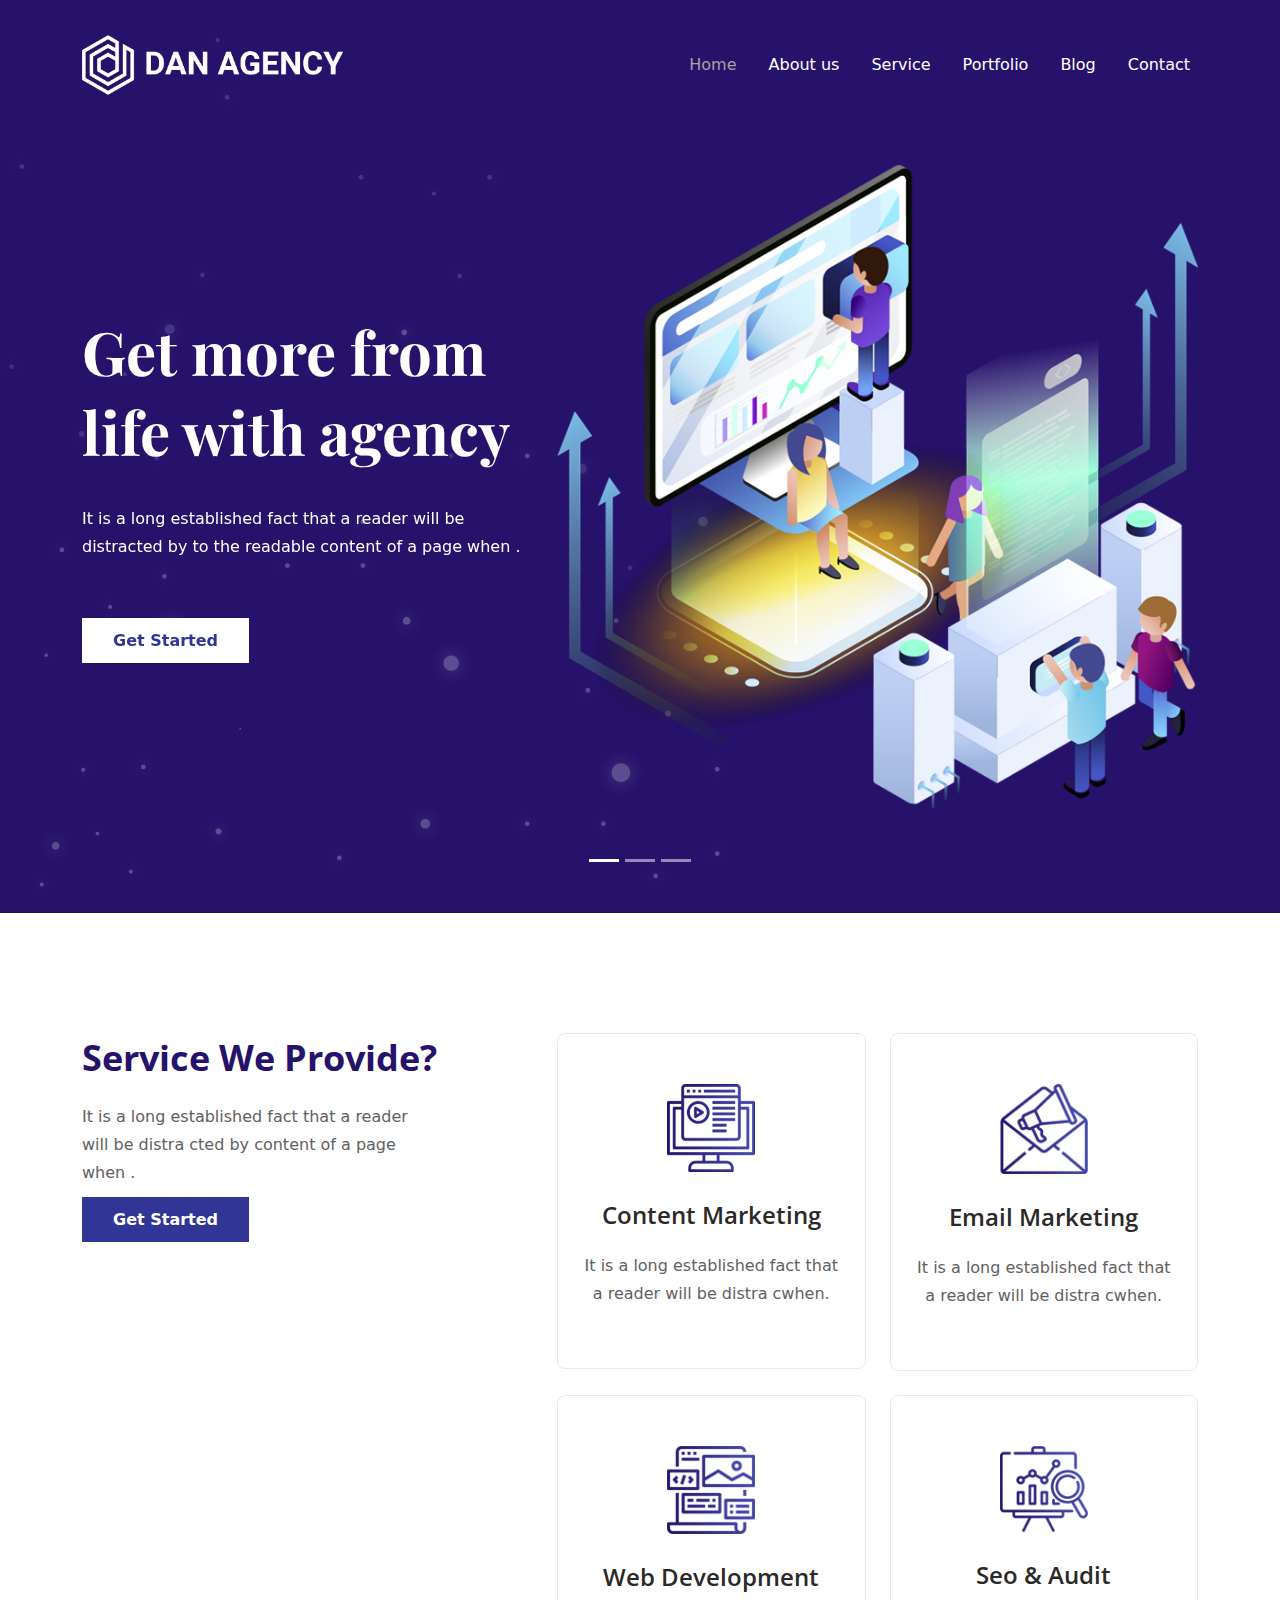
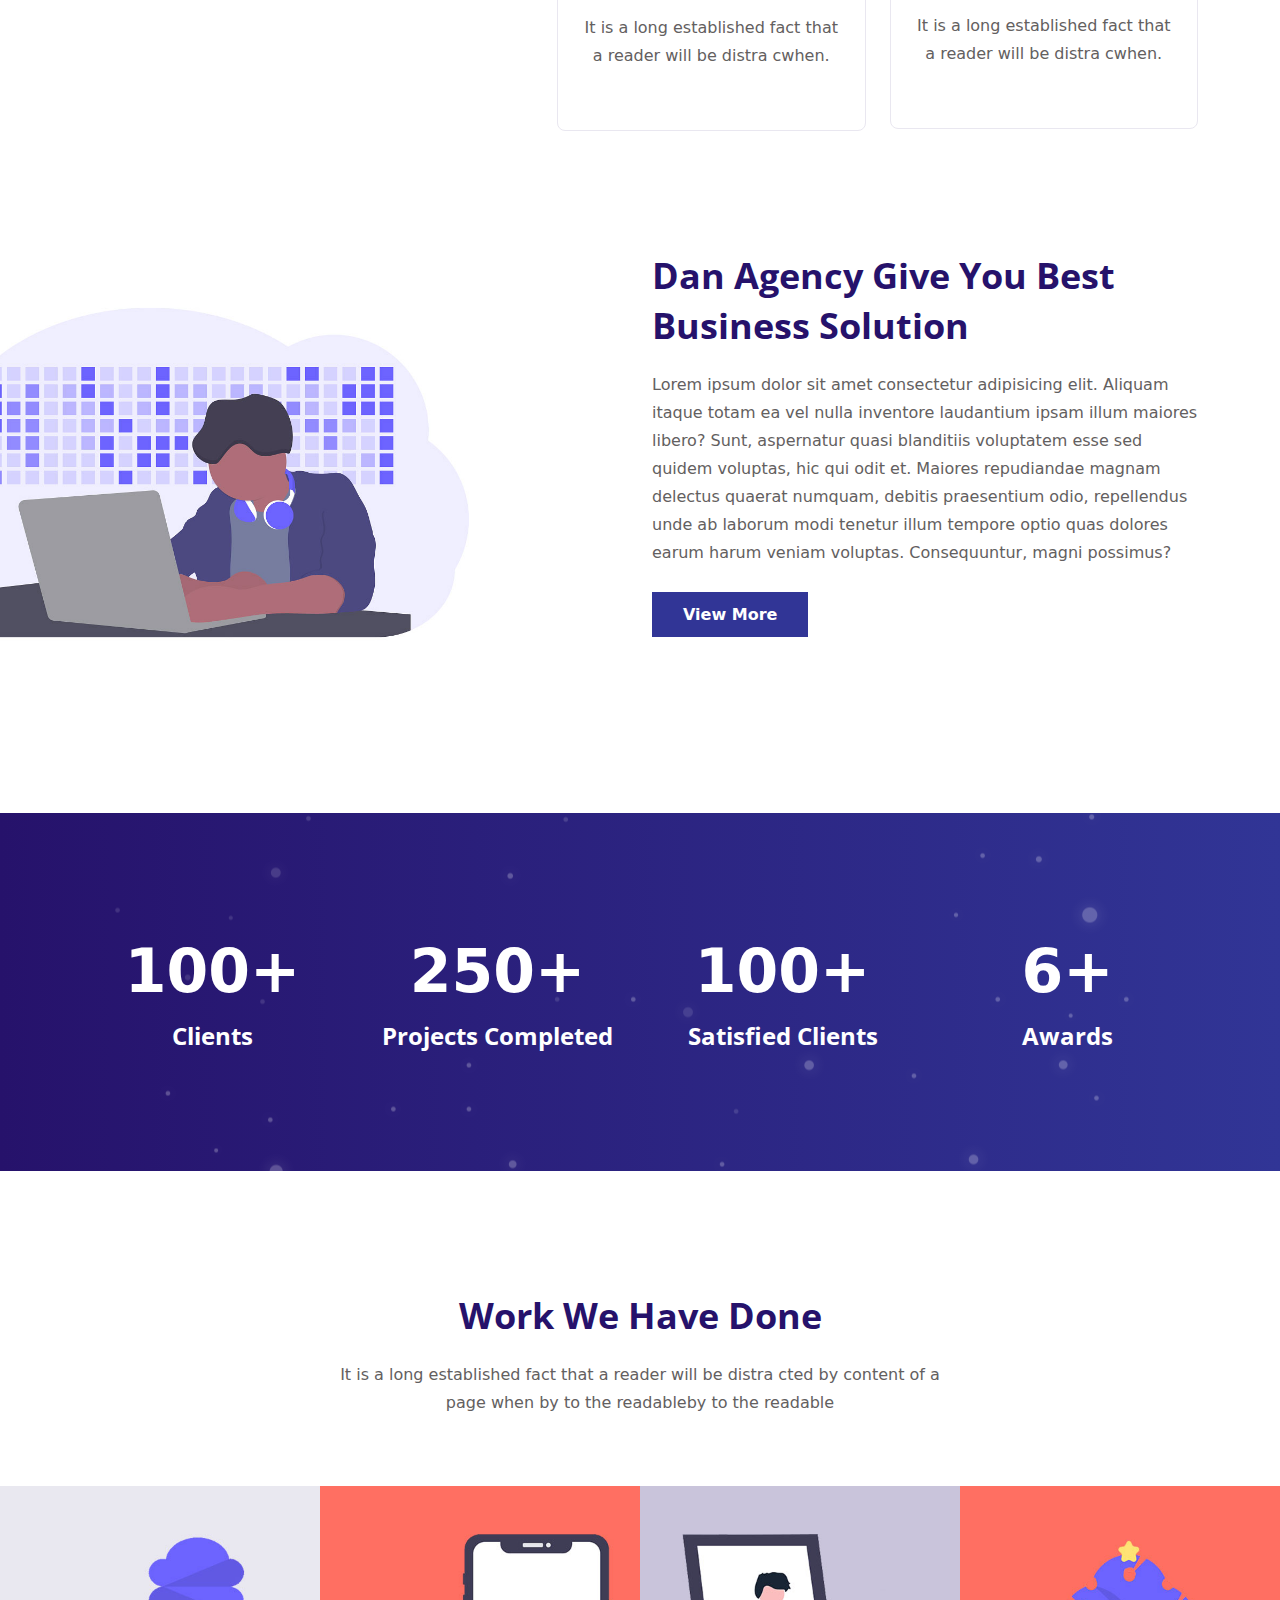
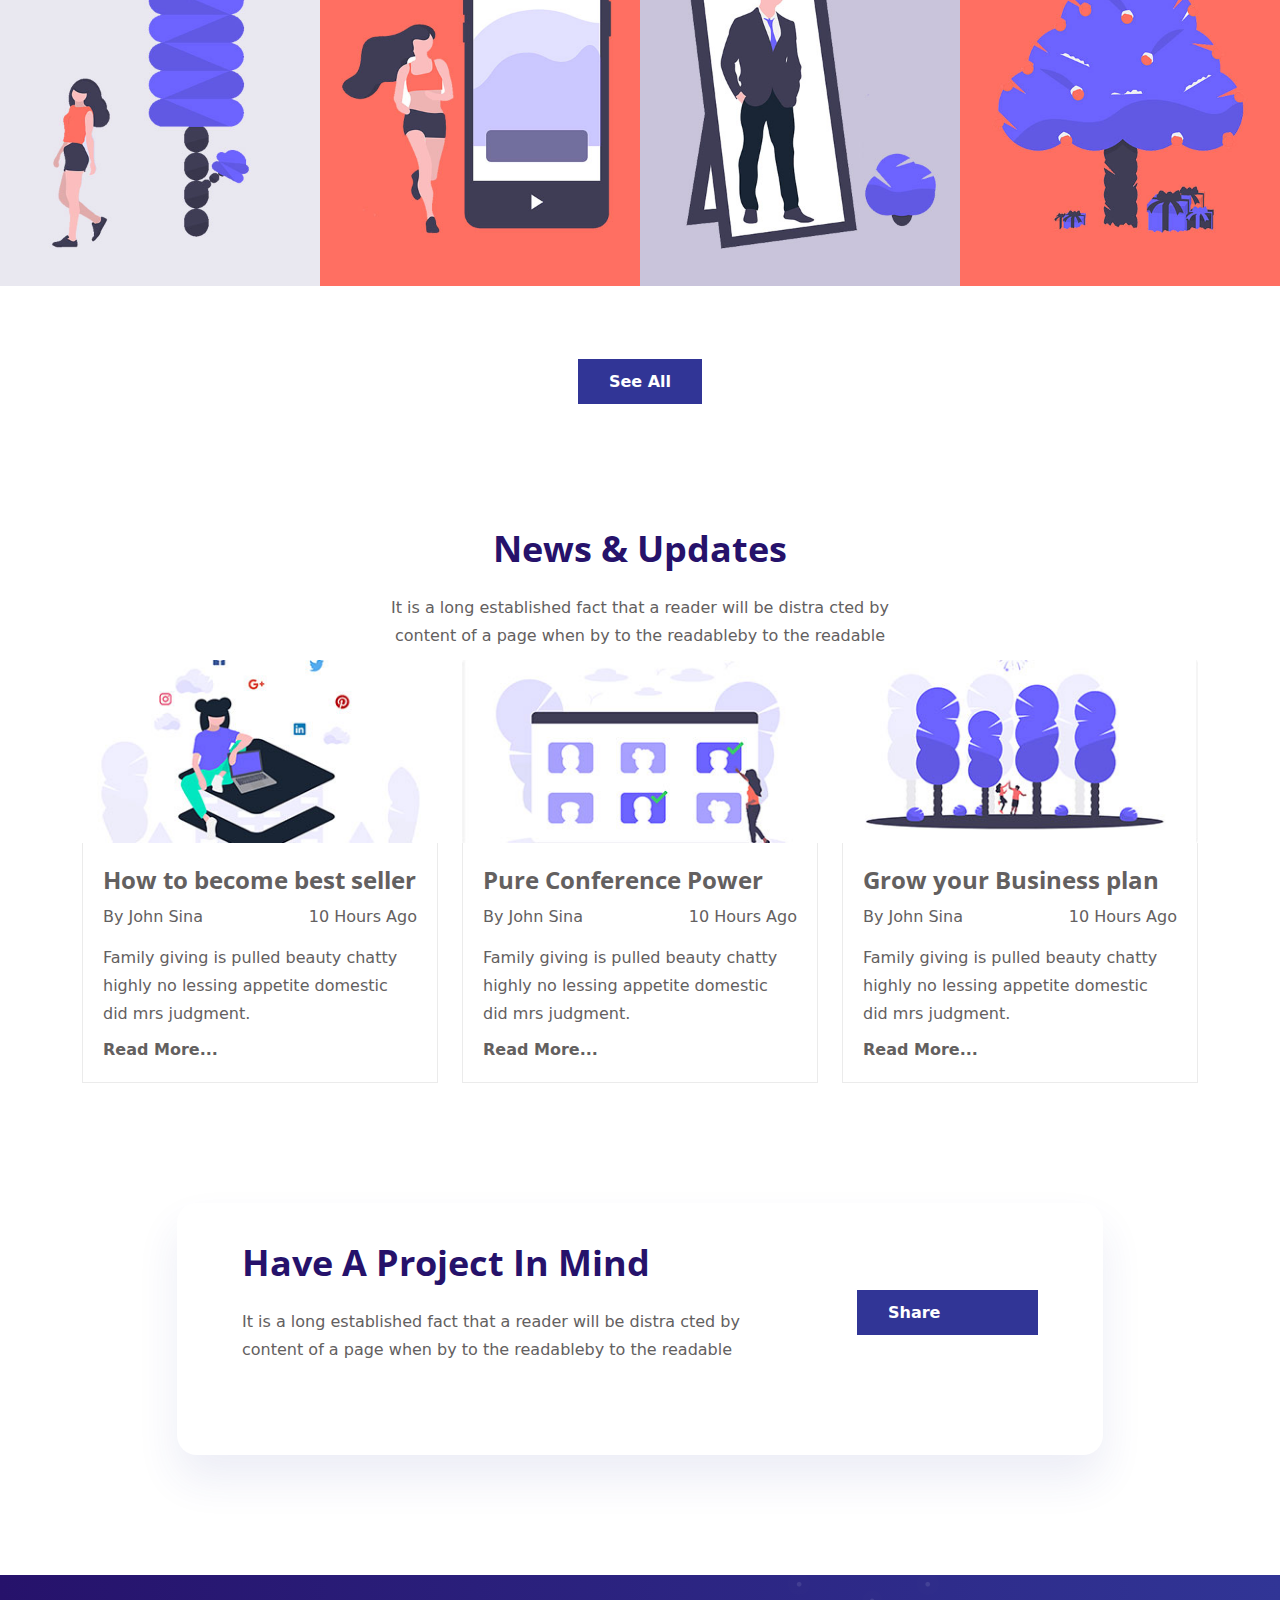
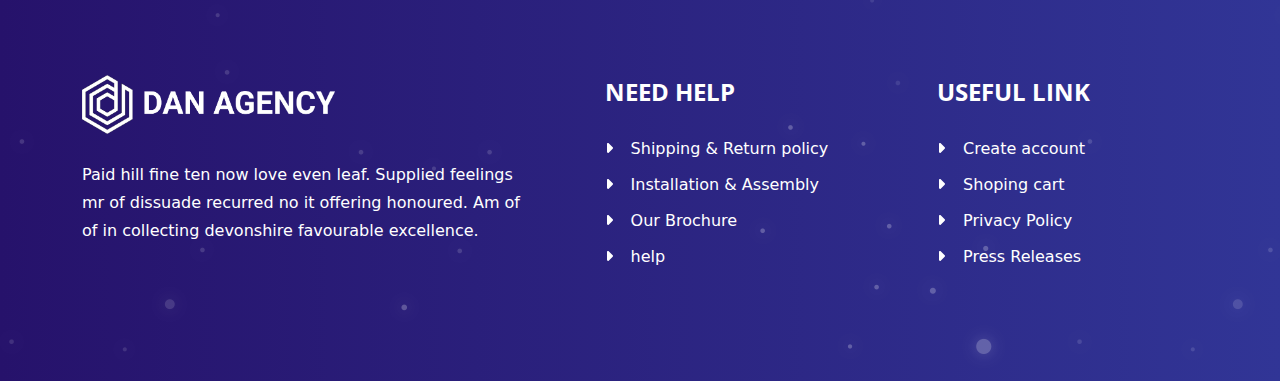
==== commit a315dfe3: "sixth commit" ====
--- a/index.html
+++ b/index.html
@@ -301,26 +301,26 @@
         <!-- COUNTER SECTION START  -->
         <section id="counter-section">
             <div class="container">
-                <div class="row">
-                    <div class="col-xl-3">
+                <div class="row justify-content-center">
+                    <div class="col-lg-3 col-sm-6 col-10">
                         <div class="counter-container">
                             <span><span class="counter">100</span>+</span>
                             <h3>clients</h3>
                         </div>
                     </div>
-                    <div class="col-xl-3">
+                    <div class="col-lg-3 col-sm-6 col-10">
                         <div class="counter-container">
                             <span><span class="counter">250</span>+</span>
                             <h3>projects completed</h3>
                         </div>
                     </div>
-                    <div class="col-xl-3">
+                    <div class="col-lg-3 col-sm-6 col-10">
                         <div class="counter-container">
                             <span><span class="counter">100</span>+</span>
                             <h3>satisfied clients</h3>
                         </div>
                     </div>
-                    <div class="col-xl-3">
+                    <div class="col-lg-3 col-sm-6 col-10">
                         <div class="counter-container">
                             <span><span class="counter">6</span>+</span>
                             <h3>awards</h3>
--- a/assets/css/style.css
+++ b/assets/css/style.css
@@ -310,14 +310,43 @@
   padding: 60px 0px 120px;
 }
 
+@media screen and (max-width: 991px) {
+  #about-section {
+    padding: 40px 0px 30px;
+  }
+}
+
 #about-section img {
   max-width: 740px;
+}
+
+@media screen and (max-width: 767px) {
+  #about-section img {
+    max-width: 100%;
+  }
+}
+
+#about-section .section-heading p {
+  margin-bottom: 25px;
 }
 
 /*--------------------------------------------- COUNTER SECTION STYLES --------------------------------------- */
 #counter-section {
   padding: 123px 0px 97px;
   position: relative;
+  z-index: 1;
+}
+
+@media screen and (max-width: 991px) {
+  #counter-section {
+    padding: 80px 0px;
+  }
+}
+
+@media screen and (max-width: 575px) {
+  #counter-section {
+    padding: 60px 0px;
+  }
 }
 
 #counter-section::before {
@@ -330,17 +359,25 @@
   left: 0;
   width: 100%;
   height: 100%;
+  z-index: -1;
 }
 
 #counter-section .counter-container {
   text-align: center;
 }
 
+@media screen and (max-width: 991px) {
+  #counter-section .counter-container {
+    margin-bottom: 20px;
+  }
+}
+
 #counter-section .counter-container span {
   color: #fff;
   font-size: 60px;
   font-weight: 600;
-  line-height: 28px;
+  line-height: 70px;
+  display: inline-block;
 }
 
 #counter-section .counter-container h3 {
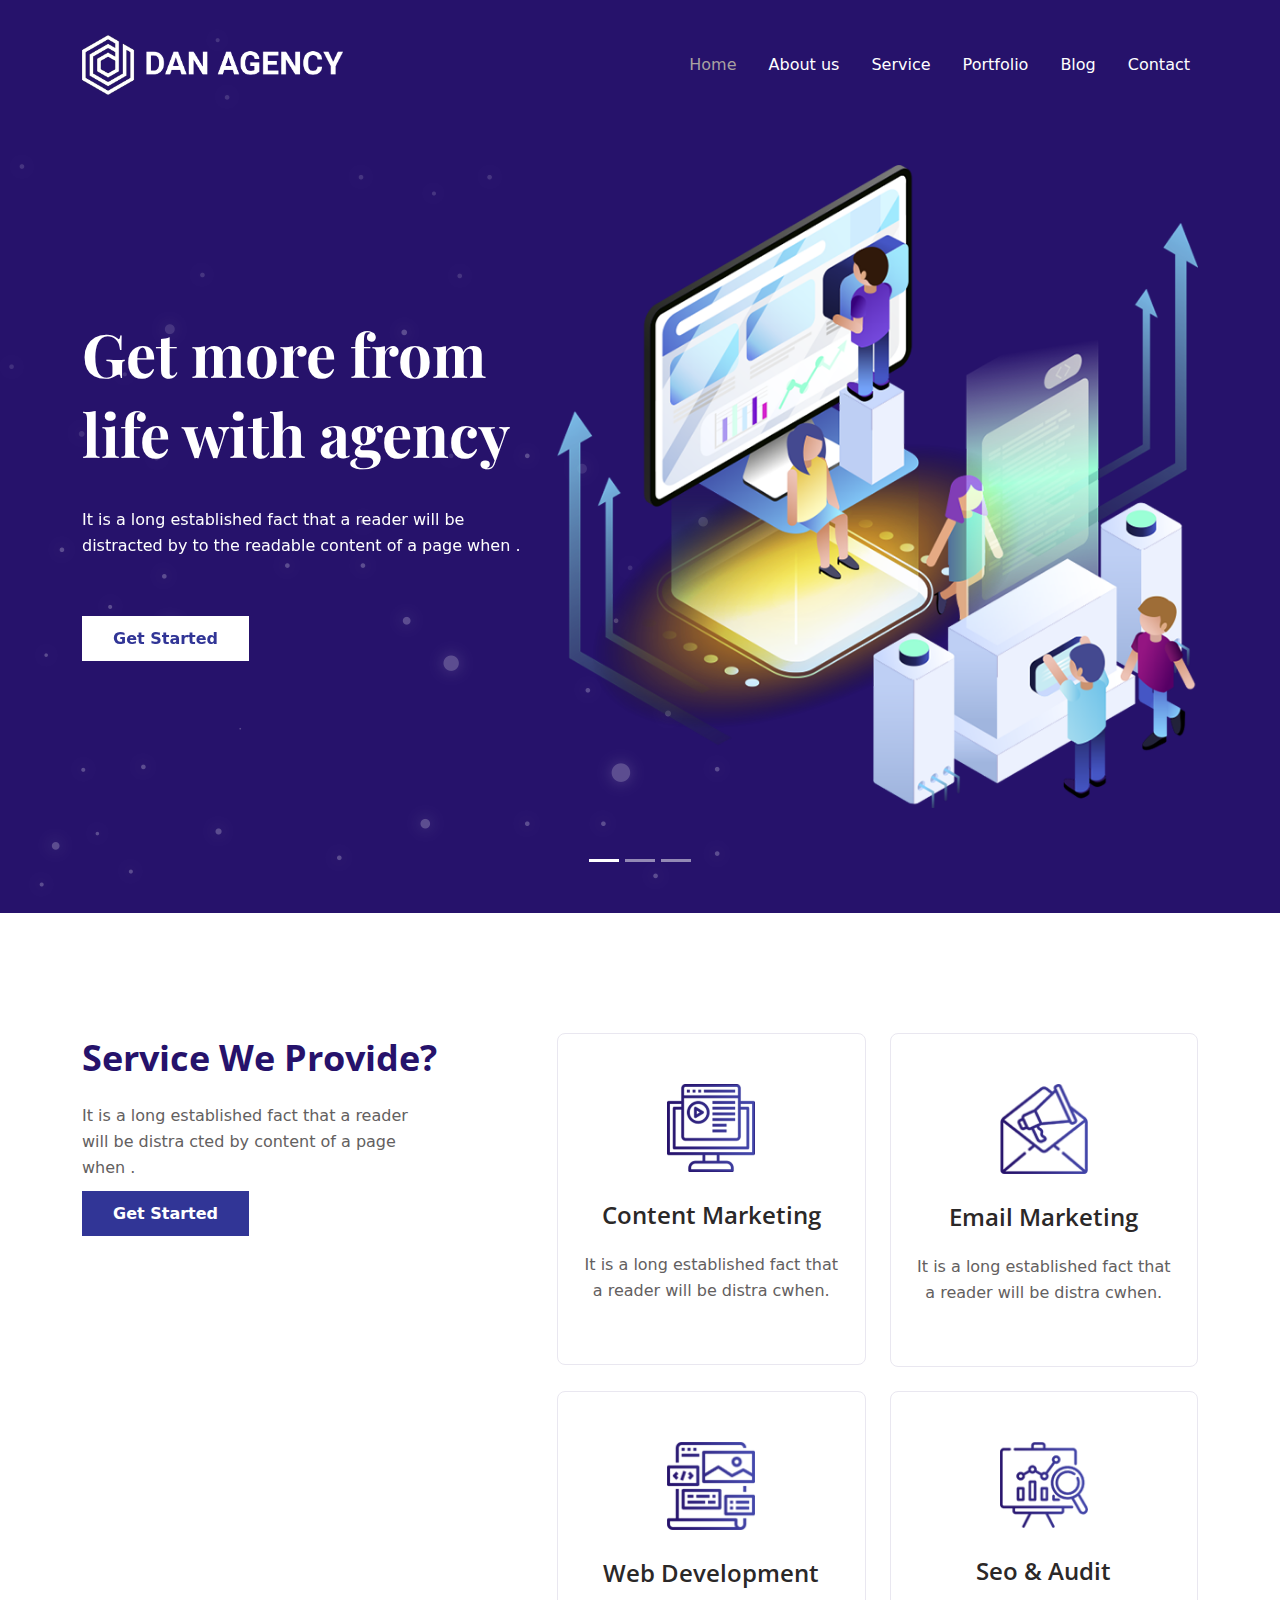
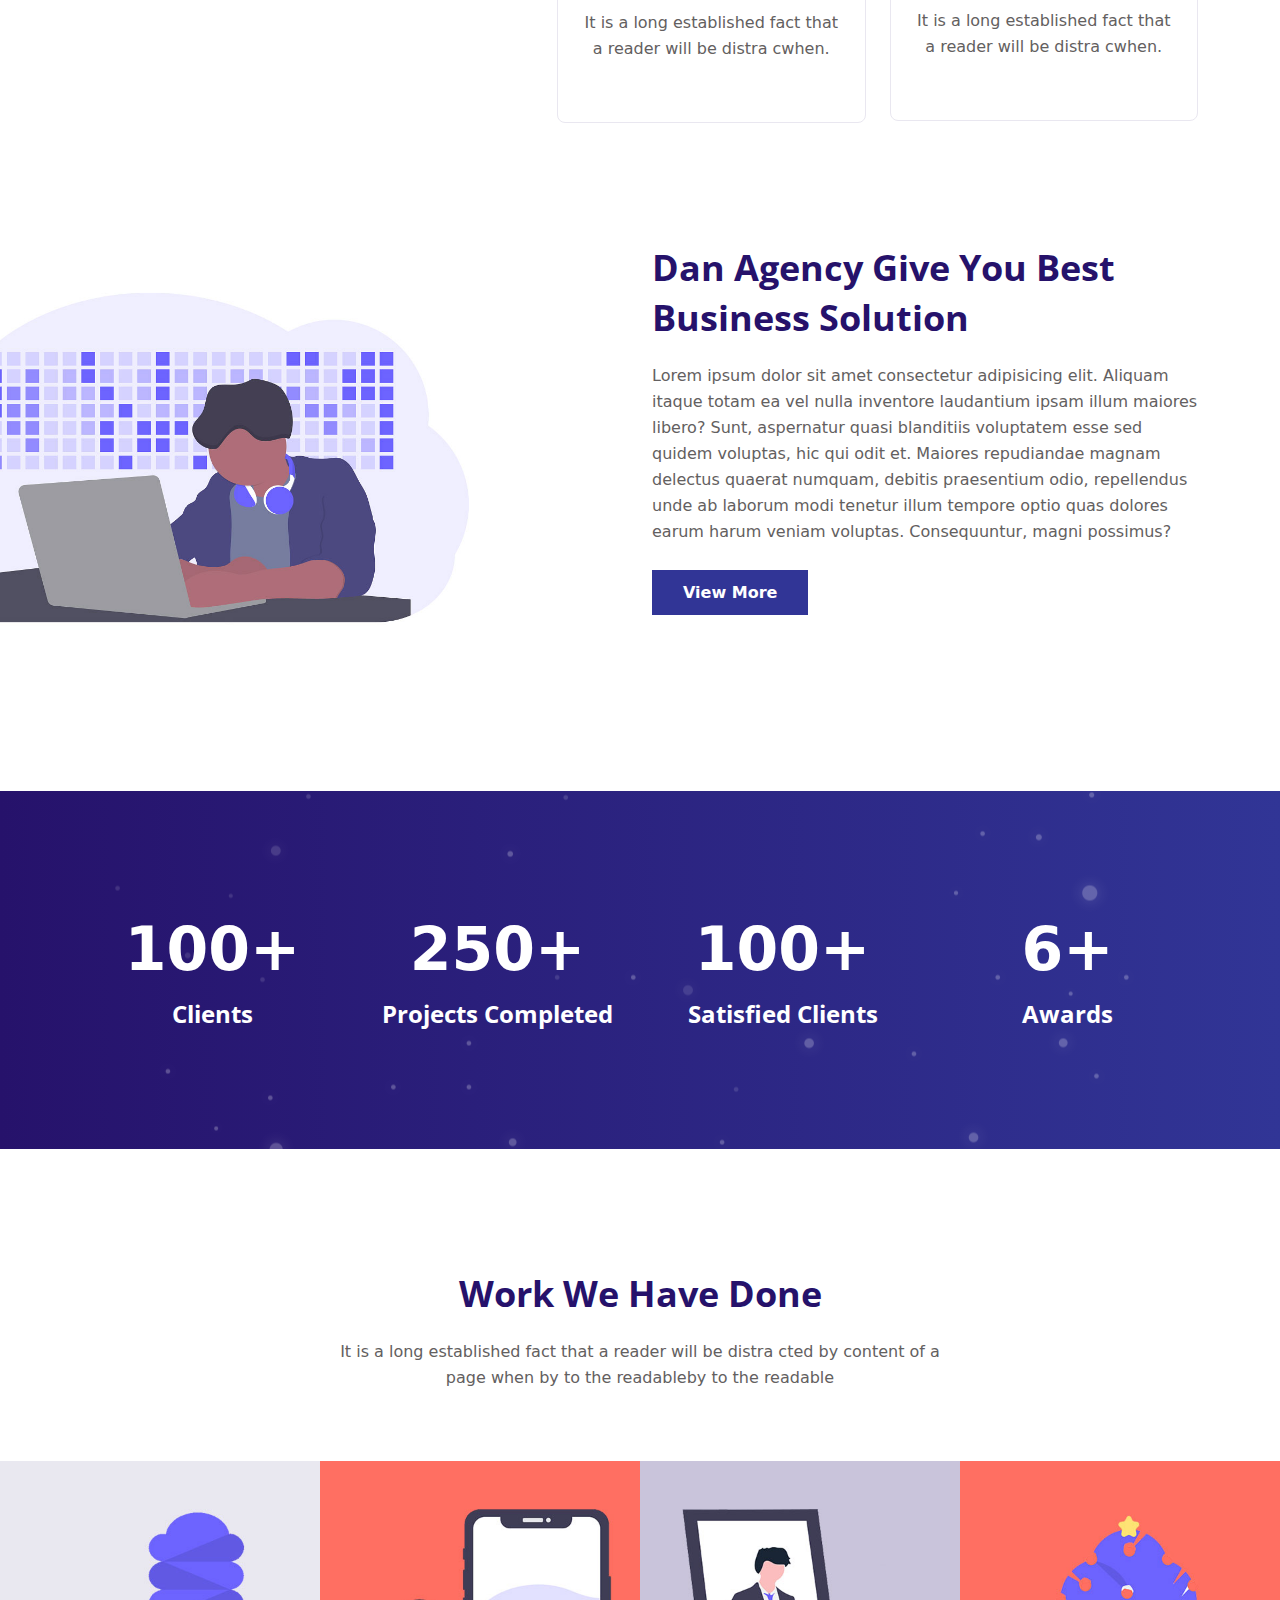
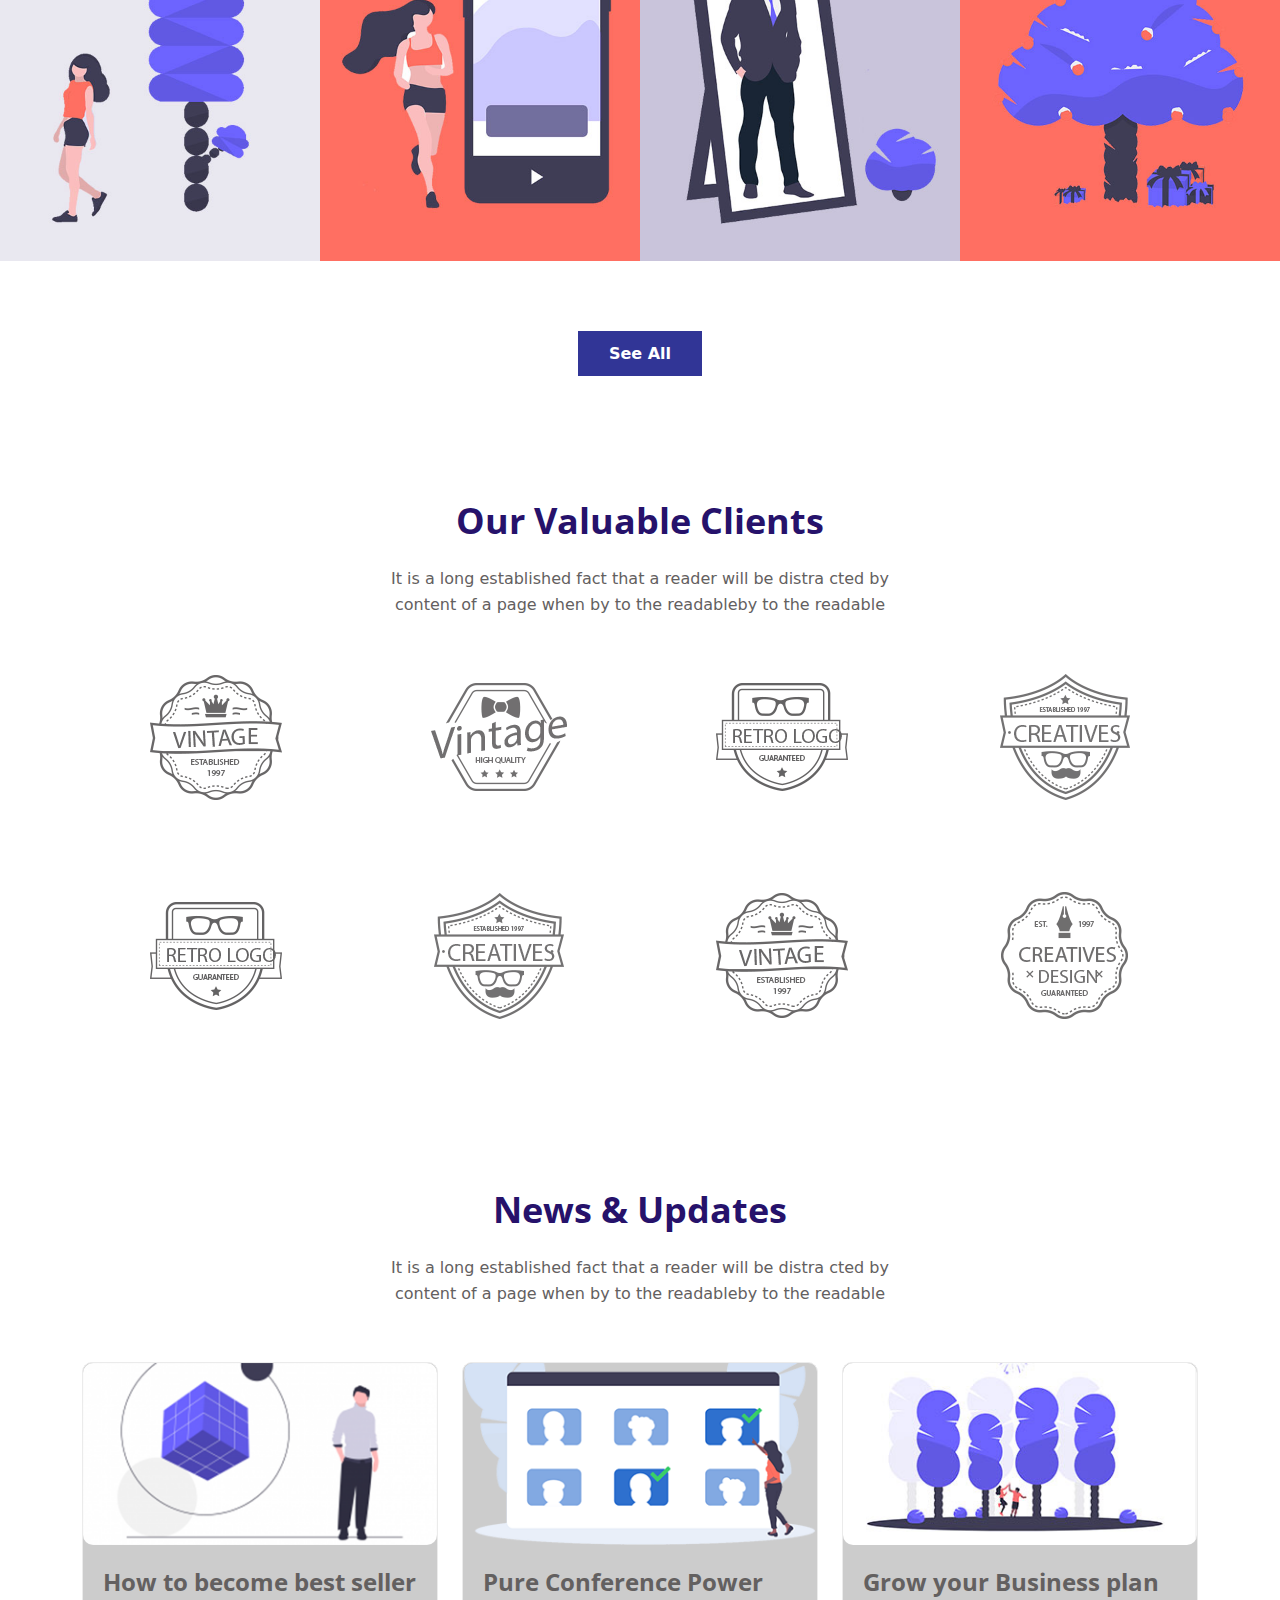
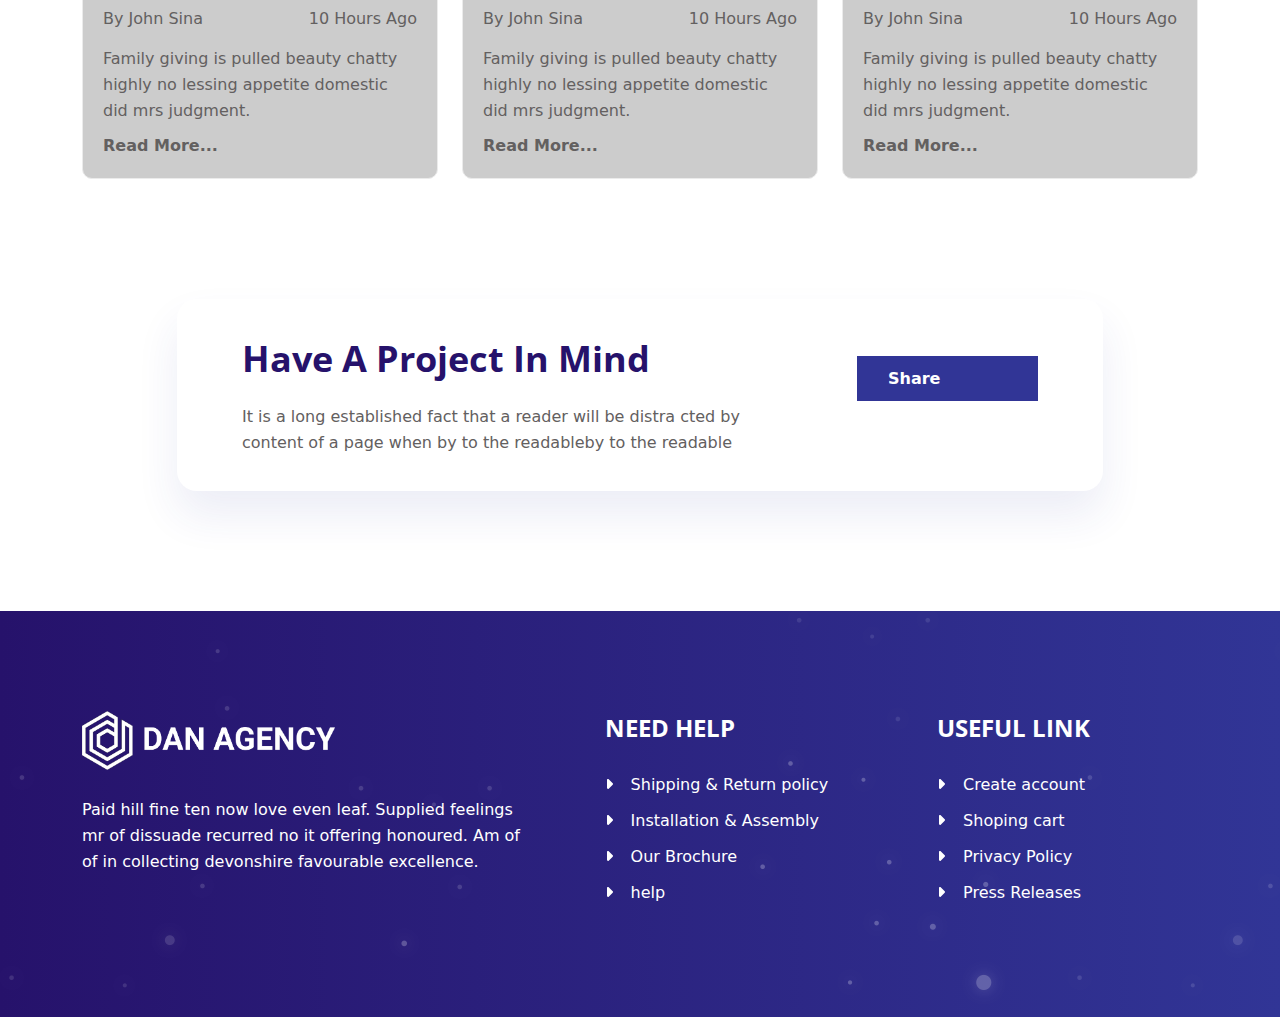
==== commit 1ec02afd: "eighth commit" ====
--- a/index.html
+++ b/index.html
@@ -378,7 +378,7 @@
         
 
         <!-- CLIENTS SECTION START -->
-        <!-- <section id="client-section">
+        <section id="client-section">
             <div class="container">
                 <div class="section-heading">
                     <h2>Our valuable clients</h2>
@@ -387,56 +387,56 @@
 
 
                 <div class="row gx-3">
-                    <div class="col-md-3 col-4">
+                    <div class="col-md-3 col-sm-4 col-6">
                         <div class="client-logo">
                             <img src="assets/img/clients/client-1.png" alt="">
                         </div>
                     </div>
 
-                    <div class="col-md-3 col-4">
+                    <div class="col-md-3 col-sm-4 col-6">
                         <div class="client-logo">
                             <img src="assets/img/clients/client-2.png" alt="">
                         </div>
                     </div>
 
-                    <div class="col-md-3 col-4">
+                    <div class="col-md-3 col-sm-4 col-6">
                         <div class="client-logo">
                             <img src="assets/img/clients/client-3.png" alt="">
                         </div>
                     </div>
 
-                    <div class="col-md-3 col-4">
+                    <div class="col-md-3 col-sm-4 col-6">
                         <div class="client-logo">
                             <img src="assets/img/clients/client-4.png" alt="">
                         </div>
                     </div>
 
-                    <div class="col-md-3 col-4">
+                    <div class="col-md-3 col-sm-4 col-6">
                         <div class="client-logo">
                             <img src="assets/img/clients/client-3.png" alt="">
                         </div>
                     </div>
 
-                    <div class="col-md-3 col-4">
+                    <div class="col-md-3 col-sm-4 col-6">
                         <div class="client-logo">
                             <img src="assets/img/clients/client-4.png" alt="">
                         </div>
                     </div>
 
-                    <div class="col-md-3 col-4">
+                    <div class="col-md-3 col-sm-4 col-6">
                         <div class="client-logo">
                             <img src="assets/img/clients/client-1.png" alt="">
                         </div>
                     </div>
 
-                    <div class="col-md-3 col-4">
+                    <div class="col-md-3 col-sm-4 col-6">
                         <div class="client-logo">
                             <img src="assets/img/clients/client-5.png" alt="">
                         </div>
                     </div>
                 </div>
             </div>
-        </section> -->
+        </section>
         <!-- CLIENTS SECTION END -->
 
 
@@ -448,8 +448,8 @@
                     <p>It is a long established fact that a reader will be distra cted by content of a page when by to the readableby to the readable</p>
                 </div>
 
-                <div class="row">
-                    <div class="col-lg-4 col-sm-6 col-10">
+                <div class="row gy-4 justify-content-center">
+                    <div class="col-lg-4 col-sm-6 col-11">
                         <div class="single-blog">
                             <img src="assets/img/blogs/blog-1.jpg" alt="">
                             <div class="blog-content">
@@ -464,7 +464,7 @@
                         </div>
                     </div>
 
-                    <div class="col-lg-4 col-sm-6 col-10">
+                    <div class="col-lg-4 col-sm-6 col-11">
                         <div class="single-blog">
                             <img src="assets/img/blogs/blog-2.jpg" alt="">
                             <div class="blog-content">
@@ -479,7 +479,7 @@
                         </div>
                     </div>
 
-                    <div class="col-lg-4 col-sm-6 col-10">
+                    <div class="col-lg-4 col-sm-6 col-11">
                         <div class="single-blog">
                             <img src="assets/img/blogs/blog-3.jpg" alt="">
                             <div class="blog-content">
@@ -506,13 +506,13 @@
                     <div class="col-xl-10">
                         <div class="request">
                             <div class="row align-items-center justify-content-between">
-                                <div class="col-xl-8">
+                                <div class="col-lg-8">
                                     <div class="section-heading">
                                         <h2>Have a project in mind</h2>
                                         <p>It is a long established fact that a reader will be distra cted by content of a page when by to the readableby to the readable</p>
                                     </div>
                                 </div>
-                                <div class="col-xl-3">
+                                <div class="col-lg-3">
                                     <a href="#" class="btn-custom">share proposal</a>
                                 </div>
                             </div>
--- a/assets/css/style.css
+++ b/assets/css/style.css
@@ -43,7 +43,7 @@
 
 p {
   font-size: 16px;
-  line-height: 28px;
+  line-height: 26px;
   font-weight: 400;
   color: #636060;
   margin-bottom: 10px;
@@ -391,13 +391,62 @@
   text-align: center;
 }
 
+@media screen and (max-width: 991px) {
+  #portfolio-section {
+    padding: 80px 0px 40px;
+  }
+}
+
+@media screen and (max-width: 767px) {
+  #portfolio-section {
+    padding: 60px 0px;
+  }
+}
+
 #portfolio-section .section-heading {
   width: 50%;
   margin: 0 auto;
 }
 
+@media screen and (max-width: 991px) {
+  #portfolio-section .section-heading {
+    width: 70%;
+  }
+}
+
+@media screen and (max-width: 767px) {
+  #portfolio-section .section-heading {
+    width: 80%;
+  }
+}
+
+@media screen and (max-width: 575px) {
+  #portfolio-section .section-heading {
+    width: 90%;
+  }
+}
+
+@media screen and (max-width: 575px) {
+  #portfolio-section .section-heading h2 {
+    margin-bottom: 10px;
+  }
+}
+
+@media screen and (max-width: 479px) {
+  #portfolio-section .section-heading h2 {
+    font-size: 30px;
+    line-height: 40px;
+  }
+}
+
 #portfolio-section .portfolios {
-  margin: 69px 0px 73px;
+  margin: 70px 0px;
+}
+
+@media screen and (max-width: 991px) {
+  #portfolio-section .portfolios {
+    margin: 45px 0px;
+  }
 }
 
 #portfolio-section .row {
@@ -454,15 +503,60 @@
   padding: 60px 0px;
 }
 
+@media screen and (max-width: 991px) {
+  #client-section {
+    padding: 35px 0px;
+  }
+}
+
+@media screen and (max-width: 575px) {
+  #client-section {
+    padding: 30px 0px;
+  }
+}
+
+@media screen and (max-width: 575px) {
+  #client-section {
+    padding: 0px 0px 30px;
+  }
+}
+
 #client-section .section-heading {
   width: 50%;
   margin: 0 auto;
+}
+
+@media screen and (max-width: 991px) {
+  #client-section .section-heading {
+    width: 70%;
+  }
+}
+
+@media screen and (max-width: 767px) {
+  #client-section .section-heading {
+    width: 90%;
+  }
+}
+
+@media screen and (max-width: 767px) {
+  #client-section .section-heading h2 {
+    margin-bottom: 10px;
+  }
 }
 
 #client-section .client-logo {
   height: 100%;
   border: 1px solid transparent;
   padding: 45px 0;
+  display: flex;
+  justify-content: center;
+  align-items: center;
+}
+
+@media screen and (max-width: 479px) {
+  #client-section .client-logo {
+    padding: 15px 0px;
+  }
 }
 
 #client-section .client-logo:hover {
@@ -476,40 +570,57 @@
   text-align: center;
 }
 
+@media screen and (max-width: 991px) {
+  #blog-section {
+    padding: 35px 0px;
+  }
+}
+
 #blog-section .section-heading {
   width: 50%;
   margin: 0 auto;
+  margin-bottom: 55px;
+}
+
+@media screen and (max-width: 991px) {
+  #blog-section .section-heading {
+    width: 70%;
+    margin-bottom: 35px;
+  }
+}
+
+@media screen and (max-width: 575px) {
+  #blog-section .section-heading {
+    width: 90%;
+  }
+}
+
+@media screen and (max-width: 575px) {
+  #blog-section .section-heading {
+    width: 100%;
+  }
 }
 
 #blog-section .single-blog {
   text-align: left;
+  background-color: #ccc;
+  border: 1px solid #EBEBEB;
+  border-radius: 10px;
   position: relative;
   transition: all .4s ease;
 }
 
-#blog-section .single-blog::after {
-  position: absolute;
-  left: 0;
-  top: 0;
-  width: 100%;
-  height: 44%;
-  content: '';
-  background: #000;
-  opacity: 0.4;
-  display: none;
-}
-
-#blog-section .single-blog:hover::after {
-  display: block;
+#blog-section .single-blog:hover {
+  box-shadow: 0px 0px 43px 0px rgba(49, 53, 150, 0.09);
 }
 
 #blog-section .single-blog img {
   max-width: 100%;
+  width: 100%;
+  border-radius: 10px;
 }
 
 #blog-section .single-blog .blog-content {
-  border: 1px solid #EBEBEB;
-  border-top: 0;
   padding: 20px;
 }
 
@@ -539,14 +650,61 @@
   padding: 60px 0px 120px;
 }
 
+@media screen and (max-width: 991px) {
+  #request-section {
+    padding: 35px 0px 60px;
+  }
+}
+
 #request-section .request {
   border-radius: 20px;
   box-shadow: 0px 24px 43px 0px rgba(49, 53, 150, 0.09);
   padding: 35px 65px;
 }
 
+@media screen and (max-width: 767px) {
+  #request-section .request {
+    text-align: center;
+    padding: 30px 20px;
+  }
+}
+
+@media screen and (max-width: 575px) {
+  #request-section .request {
+    padding: 25px 20px;
+  }
+}
+
+@media screen and (max-width: 479px) {
+  #request-section .request {
+    padding: 20px 15px;
+  }
+}
+
+#request-section .request .section-heading {
+  margin-bottom: 0px;
+}
+
+@media screen and (max-width: 991px) {
+  #request-section .request .section-heading h2 {
+    margin-bottom: 10px;
+  }
+}
+
+@media screen and (max-width: 575px) {
+  #request-section .request .section-heading h2 {
+    font-size: 30px;
+  }
+}
+
 #request-section .request .section-heading p {
   margin-bottom: 0px;
+}
+
+@media screen and (max-width: 991px) {
+  #request-section .request .section-heading p {
+    margin-bottom: 20px;
+  }
 }
 
 /*--------------------------------------------- FOOTER SECTION STYLES --------------------------------------- */
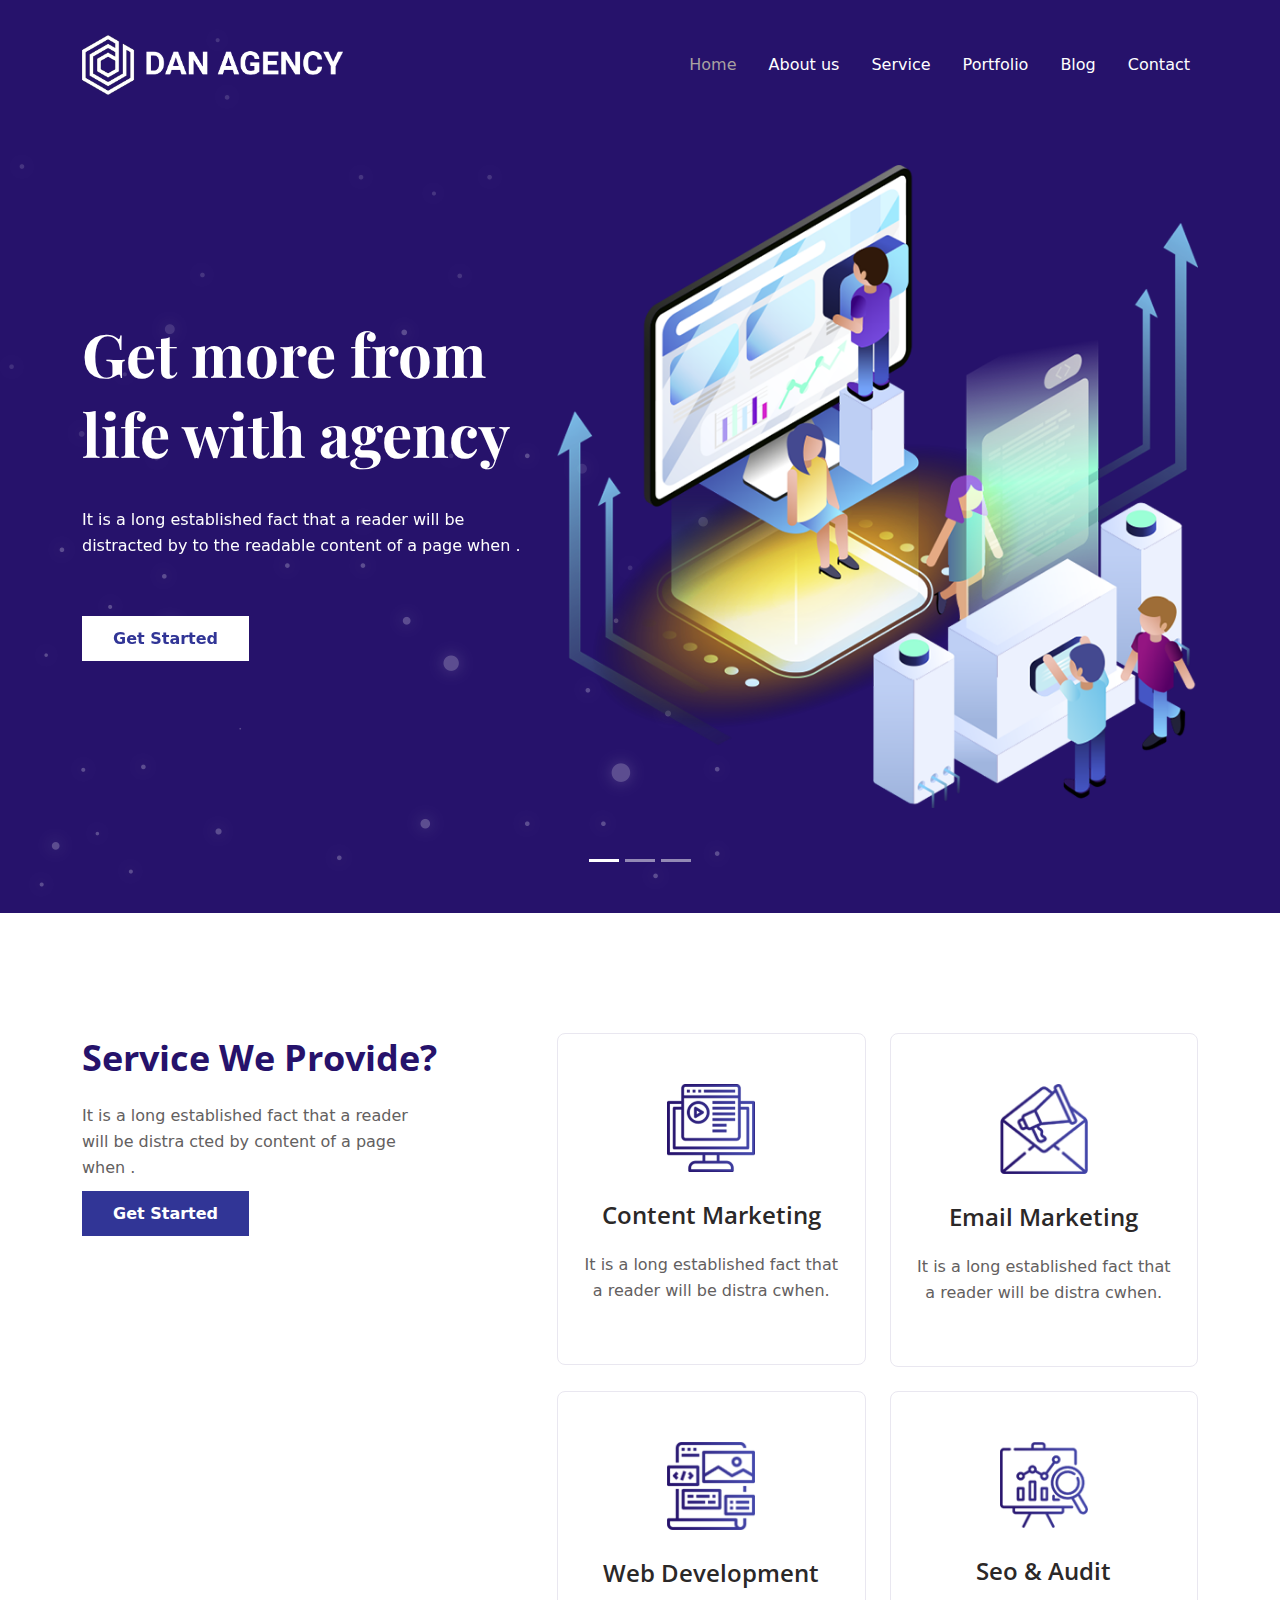
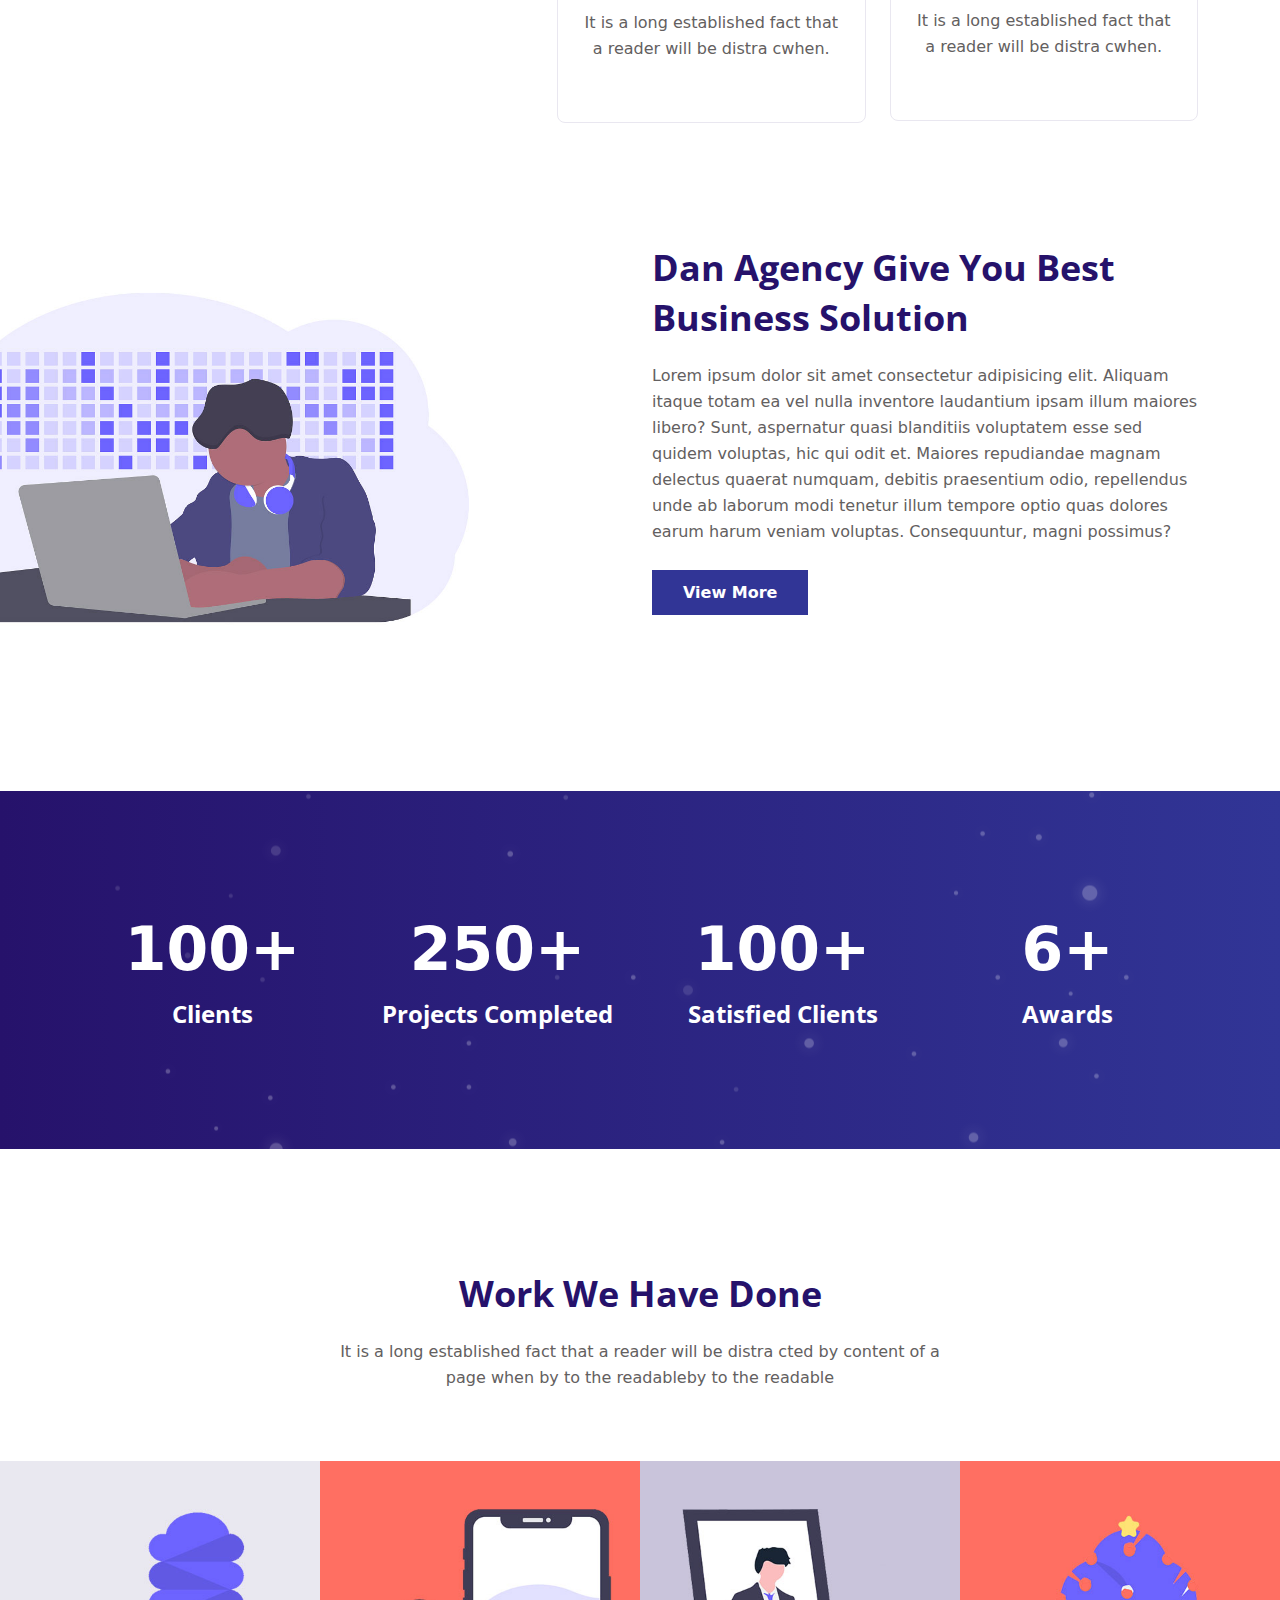
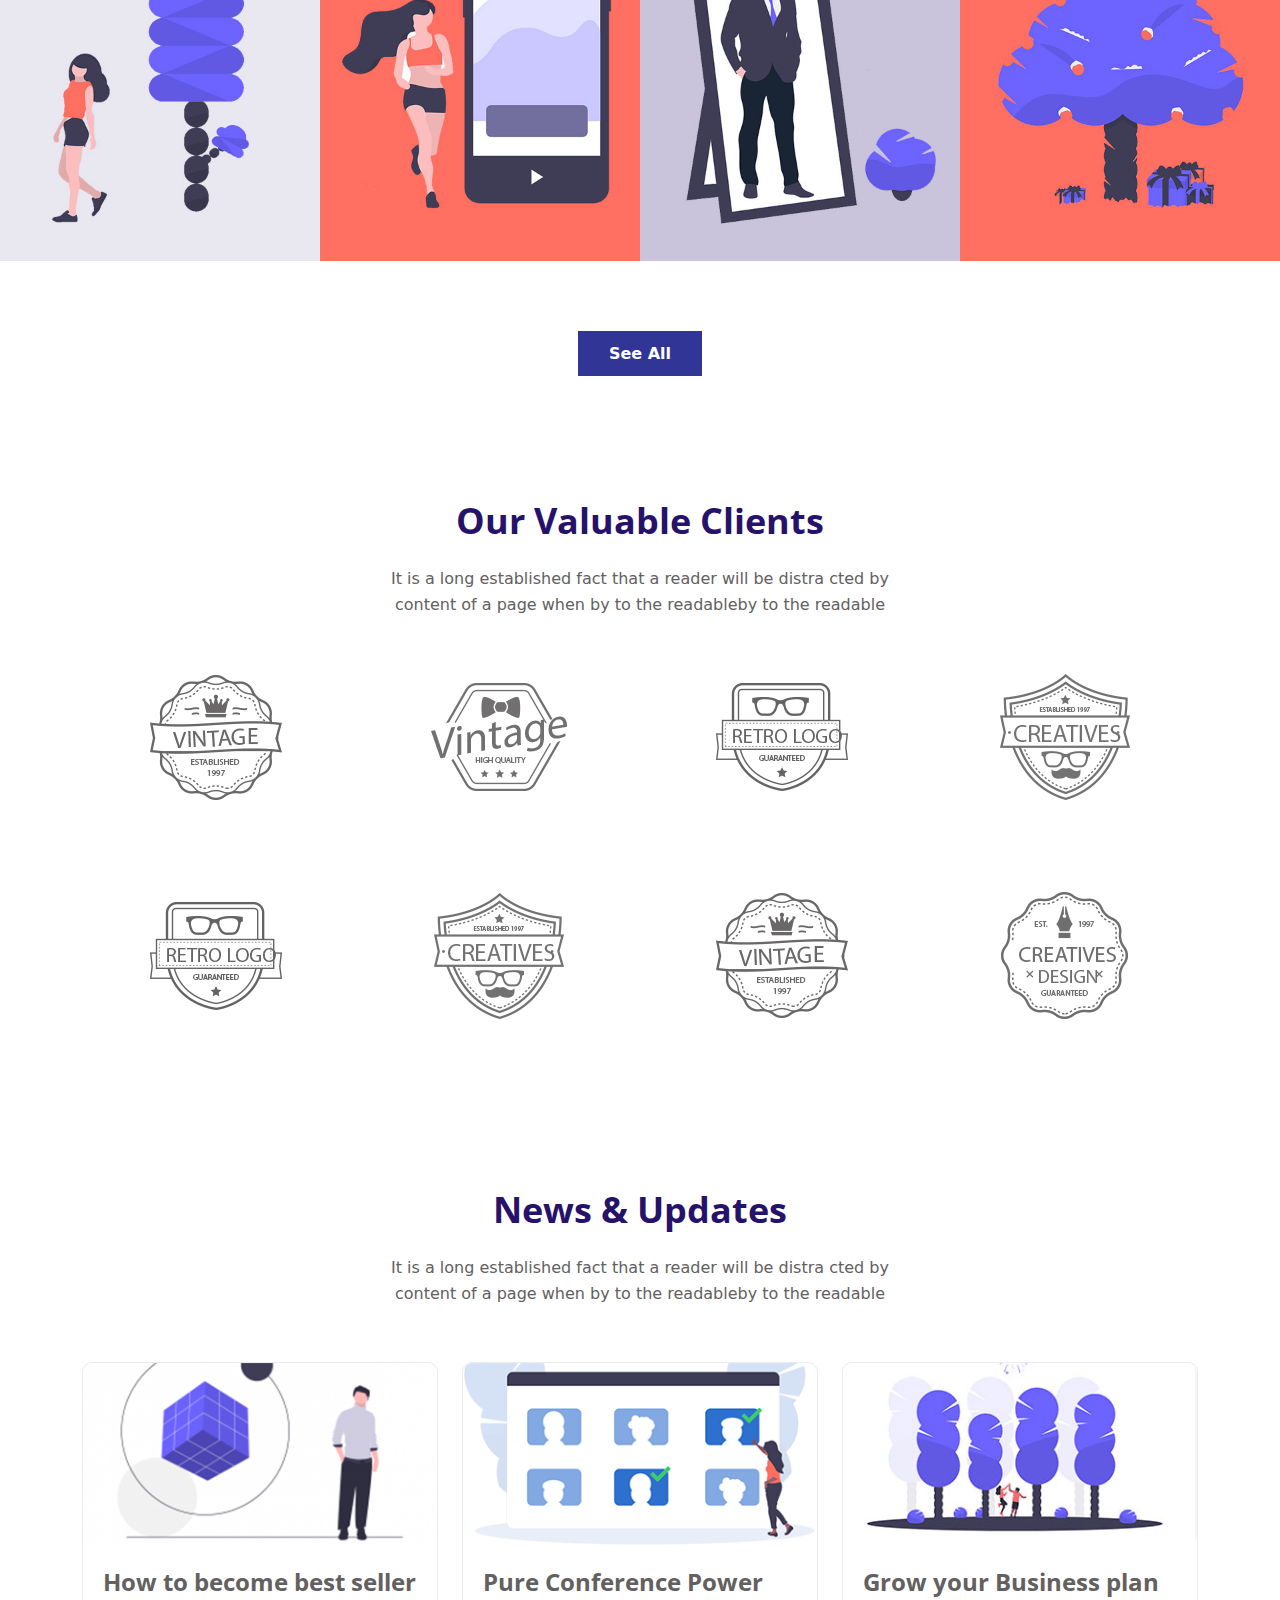
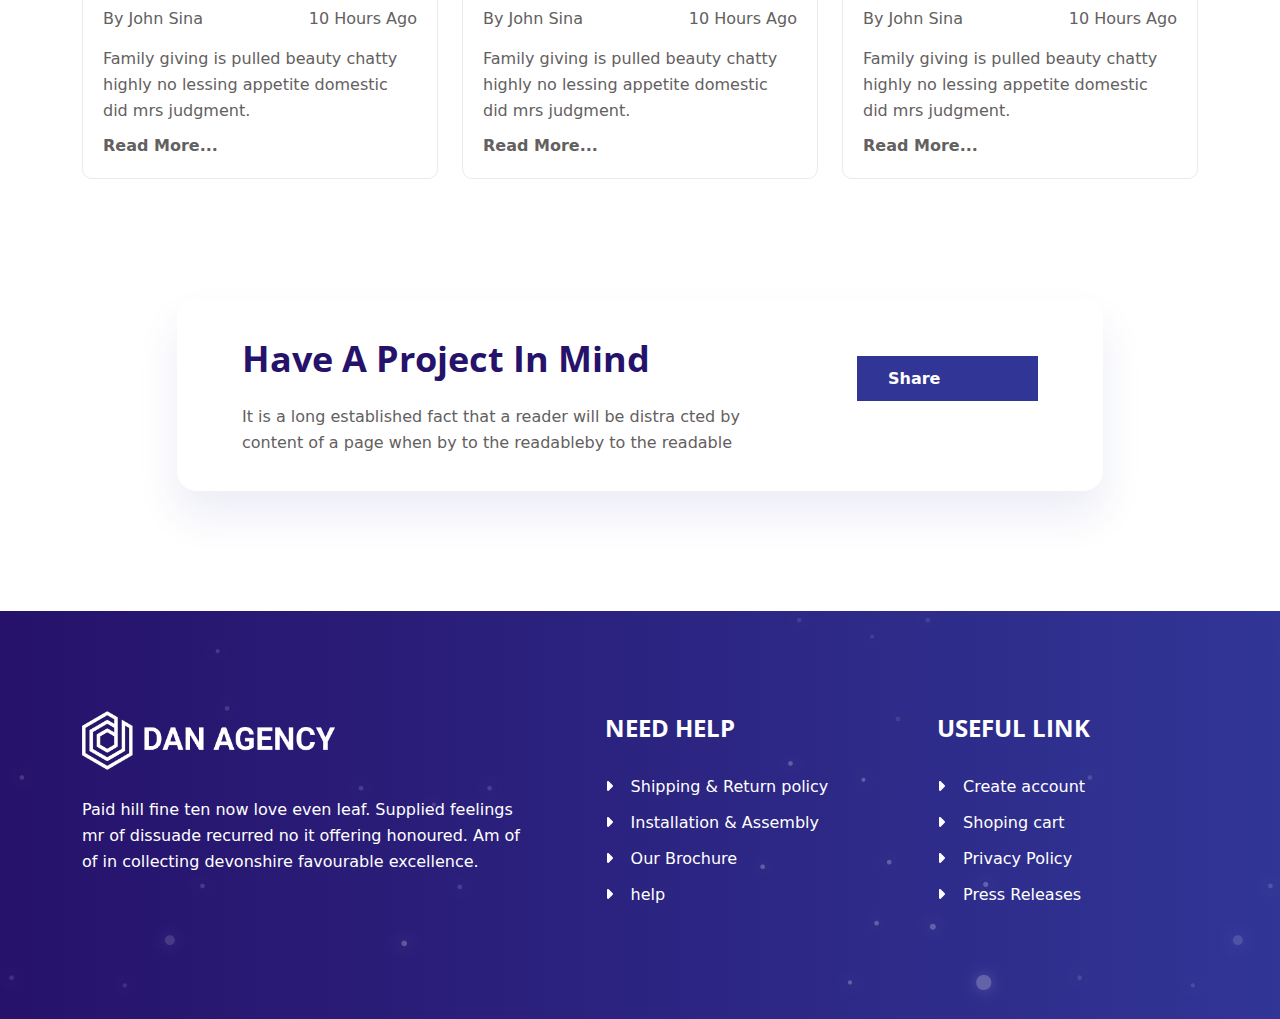
==== commit 3cc275f8: "ninth commit" ====
--- a/index.html
+++ b/index.html
@@ -528,11 +528,15 @@
     <footer>
         <div class="container">
             <div class="row justify-content-between">
+                
                 <div class="col-lg-5 col-10">
-                    <img src="assets/img/logo.png" alt="">
-                    <p>Paid hill fine ten now love even leaf. Supplied feelings mr of dissuade recurred no it offering honoured. Am of of in collecting devonshire favourable excellence. </p>
-                </div>
-                <div class="col-lg-3 col-md-5 col-6">
+                    <div class="footer-heading">
+                        <img src="assets/img/logo.png" alt="">
+                        <p>Paid hill fine ten now love even leaf. Supplied feelings mr of dissuade recurred no it offering honoured. Am of of in collecting devonshire favourable excellence. </p>
+                    </div>
+                </div>
+
+                <div class="col-lg-3 col-md-5 col-6 col-xxs">
                     <h3>need help</h3>
                     <ul>
                         <li>
@@ -554,7 +558,7 @@
                     </ul>
                 </div>
 
-                <div class="col-lg-3 col-md-5 col-6">
+                <div class="col-lg-3 col-md-5 col-6 col-xxs">
                     <h3>Useful Link</h3>
                     <ul>
                         <li>
--- a/assets/css/style.css
+++ b/assets/css/style.css
@@ -603,7 +603,7 @@
 
 #blog-section .single-blog {
   text-align: left;
-  background-color: #ccc;
+  background-color: #fff;
   border: 1px solid #EBEBEB;
   border-radius: 10px;
   position: relative;
@@ -711,6 +711,19 @@
 footer {
   padding: 100px 0px;
   position: relative;
+  z-index: 1;
+}
+
+@media screen and (max-width: 991px) {
+  footer {
+    padding: 60px 0px;
+  }
+}
+
+@media screen and (max-width: 575px) {
+  footer {
+    padding: 35px 10px;
+  }
 }
 
 footer::after {
@@ -721,22 +734,41 @@
   left: 0;
   width: 100%;
   height: 100%;
-}
-
-footer img {
-  max-width: 253px;
+  z-index: -1;
+}
+
+footer .footer-heading {
+  margin-bottom: 30px;
+}
+
+footer .footer-heading img {
+  max-width: 100%;
+  width: 253px;
   margin-bottom: 27px;
 }
 
-footer p {
-  color: #fff;
+footer .footer-heading p {
+  color: #fff;
+}
+
+@media screen and (max-width: 479px) {
+  footer .col-xxs {
+    width: 80%;
+    margin-bottom: 20px;
+  }
 }
 
 footer h3 {
   text-transform: uppercase;
   color: #fff;
   line-height: 34px;
-  margin-bottom: 28px;
+  margin-bottom: 30px;
+}
+
+@media screen and (max-width: 479px) {
+  footer h3 {
+    margin-bottom: 15px;
+  }
 }
 
 footer li {
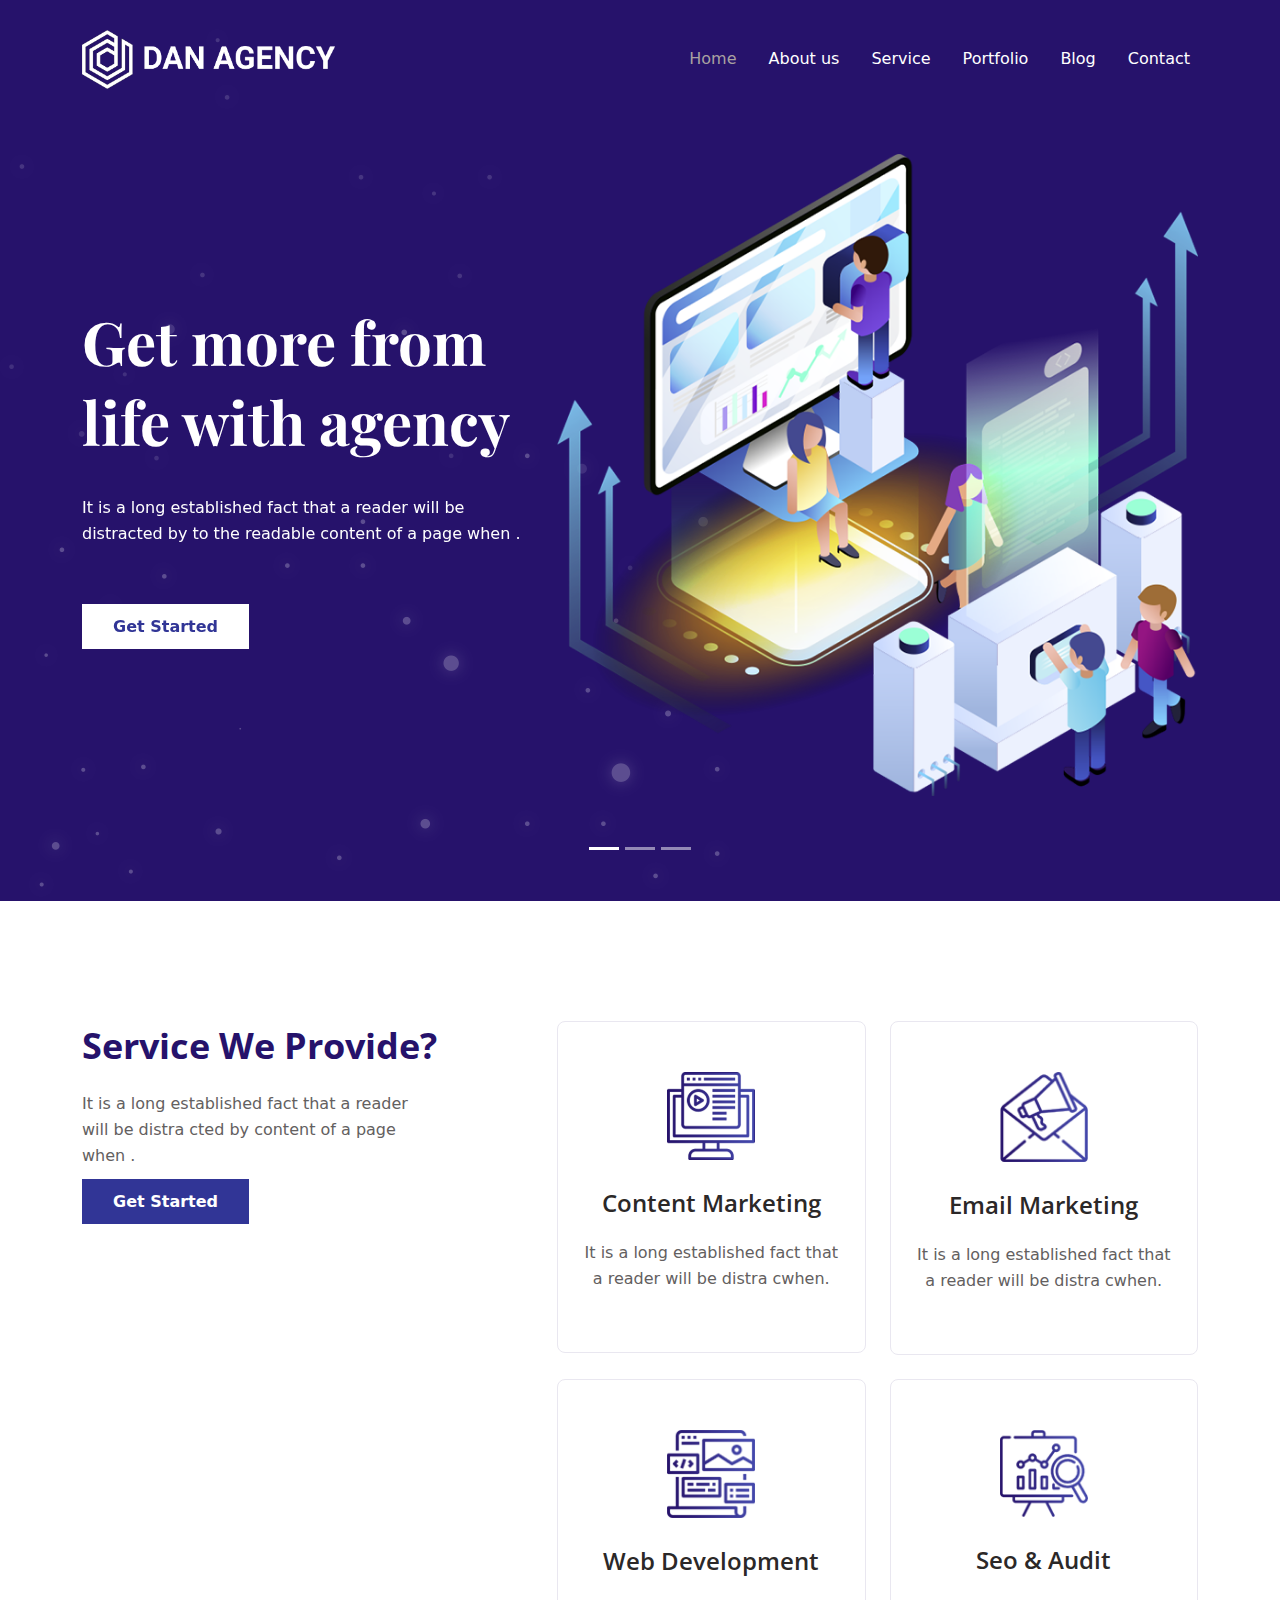
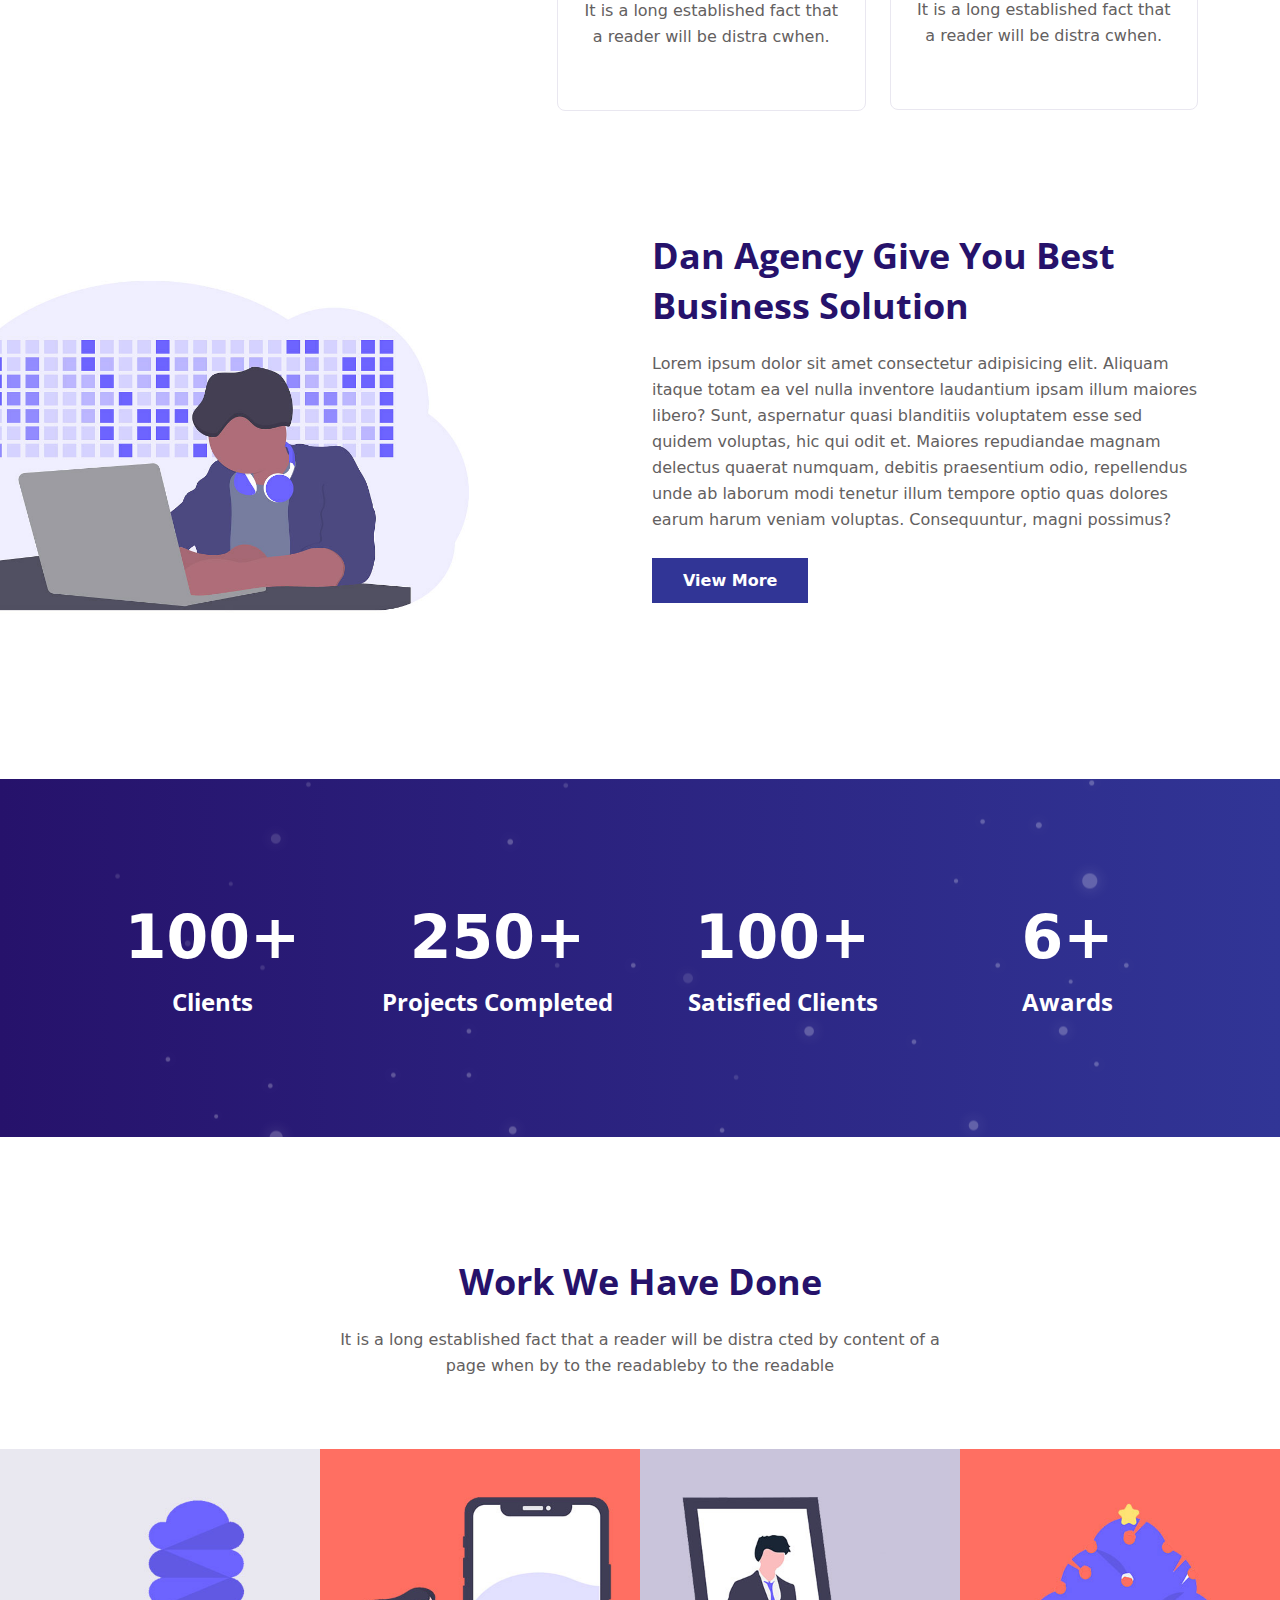
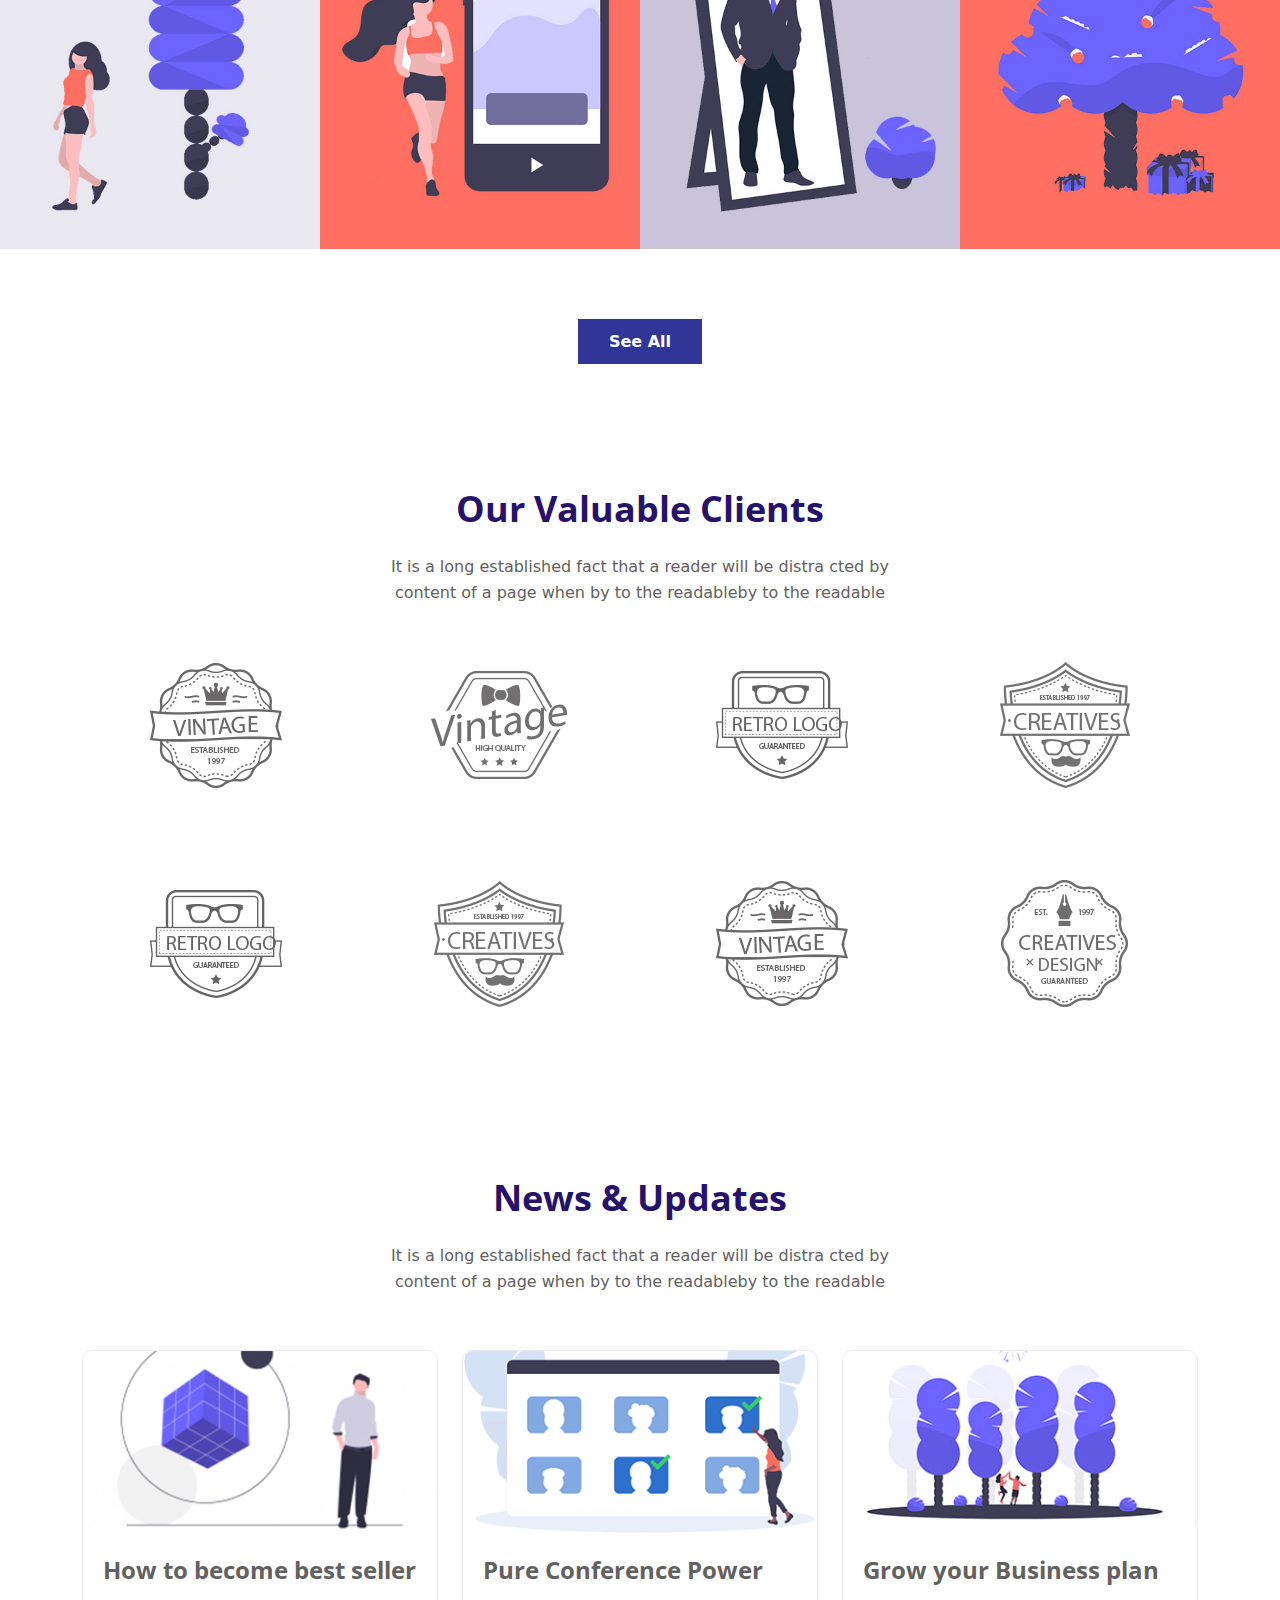
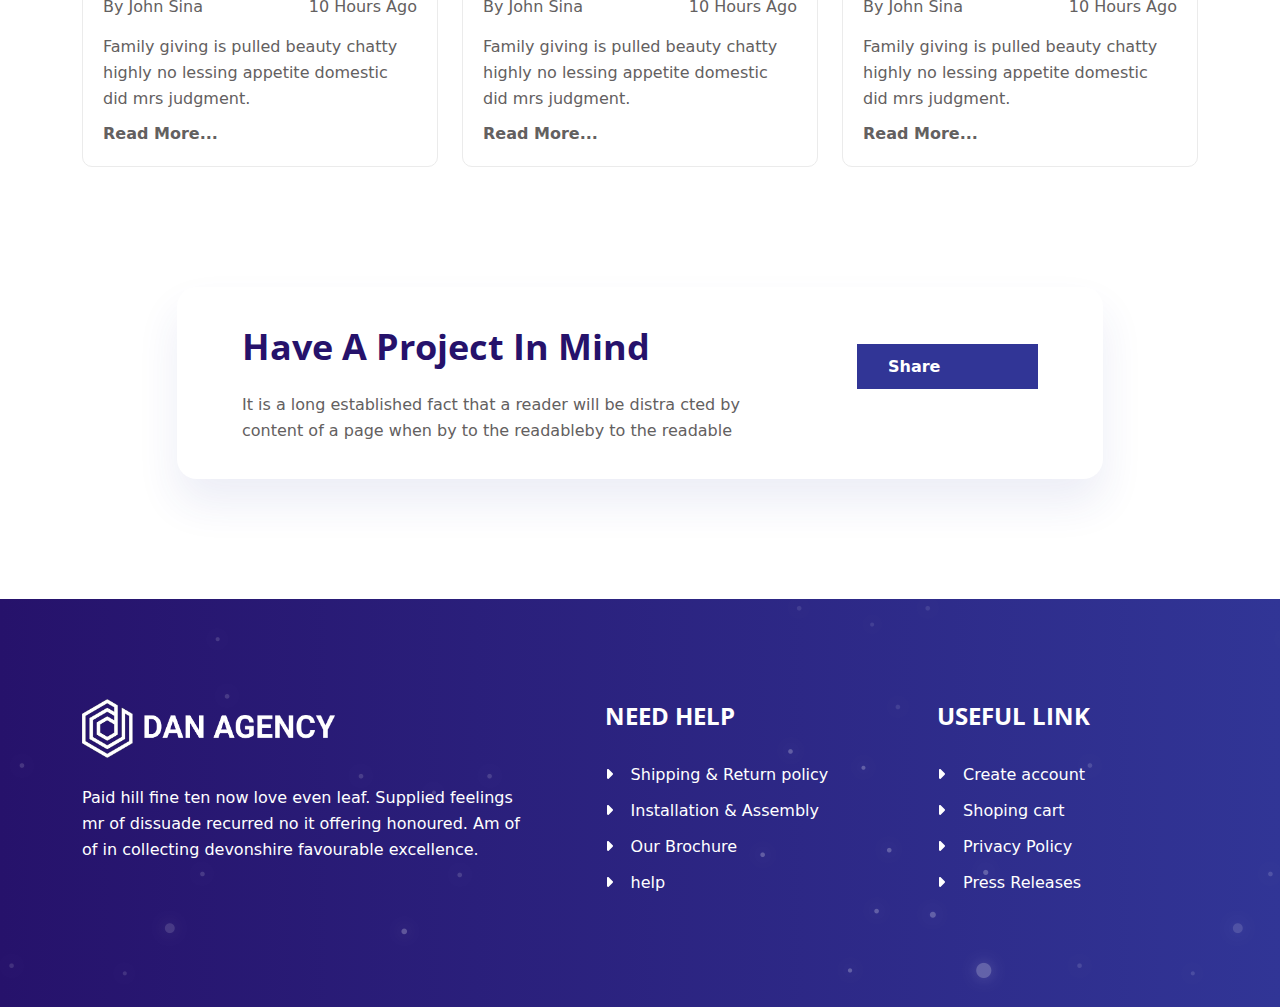
==== commit e78ff258: "ninth commit" ====
--- a/index.html
+++ b/index.html
@@ -28,61 +28,30 @@
         <header>
             <div class="container">
                 <div class="row align-items-center">
-                    <div class="col-xl-3 col-lg-2">
+                    <div class="col-lg-3">
                         <div class="row justify-content-between align-items-center">
-                            <div class="col-xl-12 col-lg-12 col-5 d-xl-block d-lg-block d-flex align-items-center">
+                            <div class="col-xl-12 col-lg-12 col-7 d-xl-block d-lg-block d-flex align-items-center">
                                 <div class="logo">
                                     <img class="img-fluid" src="assets/img/logo.png" alt="">
                                 </div>
                             </div>
-                            <div class="d-xl-none d-lg-none d-block col-2">
-                                <button class="btn btn-primary" type="button" data-bs-toggle="offcanvas" data-bs-target="#offcanvasExample" aria-controls="offcanvasExample">
+                            <div class="d-xl-none d-lg-none d-flex justify-content-end col-2">
+                                <button class="btn btn-custom" type="button" data-bs-toggle="offcanvas" data-bs-target="#offcanvasExample" aria-controls="offcanvasExample">
                                     <i class="fa-solid fa-bars"></i>
                                 </button>
-                                <!-- <button class="navbar-toggler" type="button" data-bs-toggle="collapse" data-bs-target="#navbarSupportedContent" aria-controls="navbarSupportedContent" aria-expanded="false" aria-label="Toggle navigation">
-                                    <i class="fa-solid fa-bars"></i>
-                                </button> -->
-                            </div>
-                        </div>
-                    </div>
-                    
-                    <div class="col-xl-9 col-lg-10">
+                            </div>
+                        </div>
+                    </div>
+                    
+                    <div class="col-lg-9">
                         <nav class="navbar navbar-expand-lg">
-                            <!-- <div class="collapse navbar-collapse" id="navbarSupportedContent">
-                                <ul class="navbar-nav ms-auto mb-2 mb-lg-0">
-
-                                    <li class="nav-item">
-                                        <a class="nav-link active" aria-current="page" href="#">Home</a>
-                                    </li>
-
-                                    <li class="nav-item">
-                                        <a class="nav-link" href="#about-section">About us</a>
-                                    </li>
-
-                                    <li class="nav-item">
-                                        <a class="nav-link" href="#service-section">Service</a>
-                                    </li>
-
-                                    <li class="nav-item">
-                                        <a class="nav-link" href="#portfolio-section">Portfolio</a>
-                                    </li>
-
-                                    <li class="nav-item">
-                                        <a class="nav-link" href="#blog-section">Blog</a>
-                                    </li>
-
-                                    <li class="nav-item">
-                                        <a class="nav-link" href="#request-section">Contact</a>
-                                    </li>
-                                </ul>
-                            </div> -->
                             <div class="offcanvas offcanvas-start" tabindex="-1" id="offcanvasExample" aria-labelledby="offcanvasExampleLabel">
                                 
                                 <div class="offcanvas-header">
-                                    <div class="logo">
-                                        <img class="img-fluid" src="assets/img/logo.png" alt="" width="200px">
-                                    </div>
-                                    <button type="button" class="btn-close ms-auto" data-bs-dismiss="offcanvas" aria-label="Close"></button>
+                                    <img class="img-fluid" src="assets/img/logo.png" alt="">
+                                    <button type="button" class="btn-custom ms-auto" data-bs-dismiss="offcanvas" aria-label="Close">
+                                        <i class="fa-solid fa-xmark"></i>
+                                    </button>
                                 </div>
                     
                                 <div class="offcanvas-body">
@@ -180,46 +149,6 @@
     </div>
 
     <main>
-        <!-- <button class="btn btn-primary" type="button" data-bs-toggle="offcanvas" data-bs-target="#offcanvasExample" aria-controls="offcanvasExample">
-            <i class="fa-solid fa-bars"></i>
-        </button> -->
-          
-        <!-- <div class="offcanvas offcanvas-start" tabindex="-1" id="offcanvasExample" aria-labelledby="offcanvasExampleLabel">
-
-            <div class="offcanvas-header">
-                <button type="button" class="btn-close ms-auto" data-bs-dismiss="offcanvas" aria-label="Close"></button>
-            </div>
-
-            <div class="offcanvas-body">
-                <ul class="navbar-nav ms-auto mb-2 mb-lg-0">
-
-                    <li class="nav-item">
-                        <a class="nav-link active" aria-current="page" href="#">Home</a>
-                    </li>
-
-                    <li class="nav-item">
-                        <a class="nav-link" href="#about-section">About us</a>
-                    </li>
-
-                    <li class="nav-item">
-                        <a class="nav-link" href="#service-section">Service</a>
-                    </li>
-
-                    <li class="nav-item">
-                        <a class="nav-link" href="#portfolio-section">Portfolio</a>
-                    </li>
-
-                    <li class="nav-item">
-                        <a class="nav-link" href="#blog-section">Blog</a>
-                    </li>
-
-                    <li class="nav-item">
-                        <a class="nav-link" href="#request-section">Contact</a>
-                    </li>
-                </ul>
-            </div>
-        </div> -->
-
         <!-- SERVICE SECTION START -->
         <section id="service-section">
             <div class="container">
@@ -334,7 +263,6 @@
 
         <!-- PORTFOLIO SECTION START -->
         <section id="portfolio-section">
-            <!-- <div class="container"> -->
                 <div class="section-heading">
                     <h2>Work we have done</h2>
                     <p>It is a long established fact that a reader will be distra cted by content of a page when by to the readableby to the readable</p>
@@ -372,7 +300,6 @@
                 </div>
 
                 <a href="#" class="btn-custom">see all</a>
-            <!-- </div> -->
         </section>
         <!-- PORTFOLIO SECTION END -->
         
@@ -524,7 +451,7 @@
         <!-- REQUEST SECTION END  -->
     </main>
 
-
+    <!-- FOOTER SECTION START -->
     <footer>
         <div class="container">
             <div class="row justify-content-between">
@@ -582,33 +509,9 @@
             </div>
         </div>
     </footer>
-
-
-
-
-
-
-
-
-
-
-
-
-
-
-
-
-
-
-
-
-
-
-
-
-
-
-
+    <!-- FOOTER SECTION START -->
+
+    
     <!-- FONT-AWESOME JAVASCRIPT -->
     <script src="assets/vendor/js/all.min.js"></script>
 
--- a/assets/css/style.css
+++ b/assets/css/style.css
@@ -1,3 +1,4 @@
+/*-----------------------------------------------Typography-----------------------------------------------*/
 @import url("https://fonts.googleapis.com/css2?family=Open+Sans:wght@300;400;500;600;700;800&family=Playfair+Display:wght@700&display=swap");
 #counter-section, footer {
   background: linear-gradient(to right, #26126B, #313596);
@@ -49,6 +50,7 @@
   margin-bottom: 10px;
 }
 
+/*-----------------------------------------------GLOBAL STYLES-------------------------------------------------*/
 h1 a, h2 a, h3 a, h4 a, h5 a, h6 a {
   color: inherit;
 }
@@ -103,25 +105,82 @@
 
 /*--------------------------------------------- HEADER SECTION STYLES --------------------------------------- */
 header {
-  padding: 35px 0px;
+  padding: 30px 0px;
   background-color: #26126B;
 }
 
-header .offcanvas {
+@media screen and (max-width: 767px) {
+  header {
+    padding: 25px 0px;
+  }
+}
+
+header .logo img {
+  width: 253px;
+}
+
+@media screen and (max-width: 991px) {
+  header .btn-custom {
+    font-size: 25px;
+    line-height: 25px;
+    padding: 0px 15px;
+    height: 45px;
+  }
+}
+
+@media screen and (max-width: 575px) {
+  header .btn-custom {
+    font-size: 20px;
+    line-height: 20px;
+    padding: 0px 10px;
+    height: 35px;
+  }
+}
+
+header .offcanvas.offcanvas-start {
   background-color: #26126B;
-  width: 40%;
-}
-
-header .navbar-nav .nav-link {
+  width: 50%;
+}
+
+@media screen and (max-width: 767px) {
+  header .offcanvas.offcanvas-start {
+    width: 60%;
+  }
+}
+
+@media screen and (max-width: 575px) {
+  header .offcanvas.offcanvas-start {
+    width: 70%;
+  }
+}
+
+header .offcanvas-header {
+  padding: 16px 10px;
+}
+
+header .offcanvas-header img {
+  width: 70%;
+}
+
+header .offcanvas-header .btn-custom {
+  color: #fff;
+  background: #26126B;
+}
+
+header .navbar {
+  padding: 0px;
+}
+
+header .navbar .navbar-nav .nav-link {
   color: #fff;
   margin-left: 16px;
 }
 
-header .navbar-nav .nav-link:hover {
+header .navbar .navbar-nav .nav-link:hover {
   color: #A9A1A1;
 }
 
-header .navbar-nav .nav-link.active {
+header .navbar .navbar-nav .nav-link.active {
   color: #A9A1A1;
 }
 
@@ -783,4 +842,8 @@
 footer li a {
   color: #fff;
 }
+
+#counter-section, footer {
+  background: linear-gradient(to right, #26126B, #313596);
+}
 /*# sourceMappingURL=style.css.map */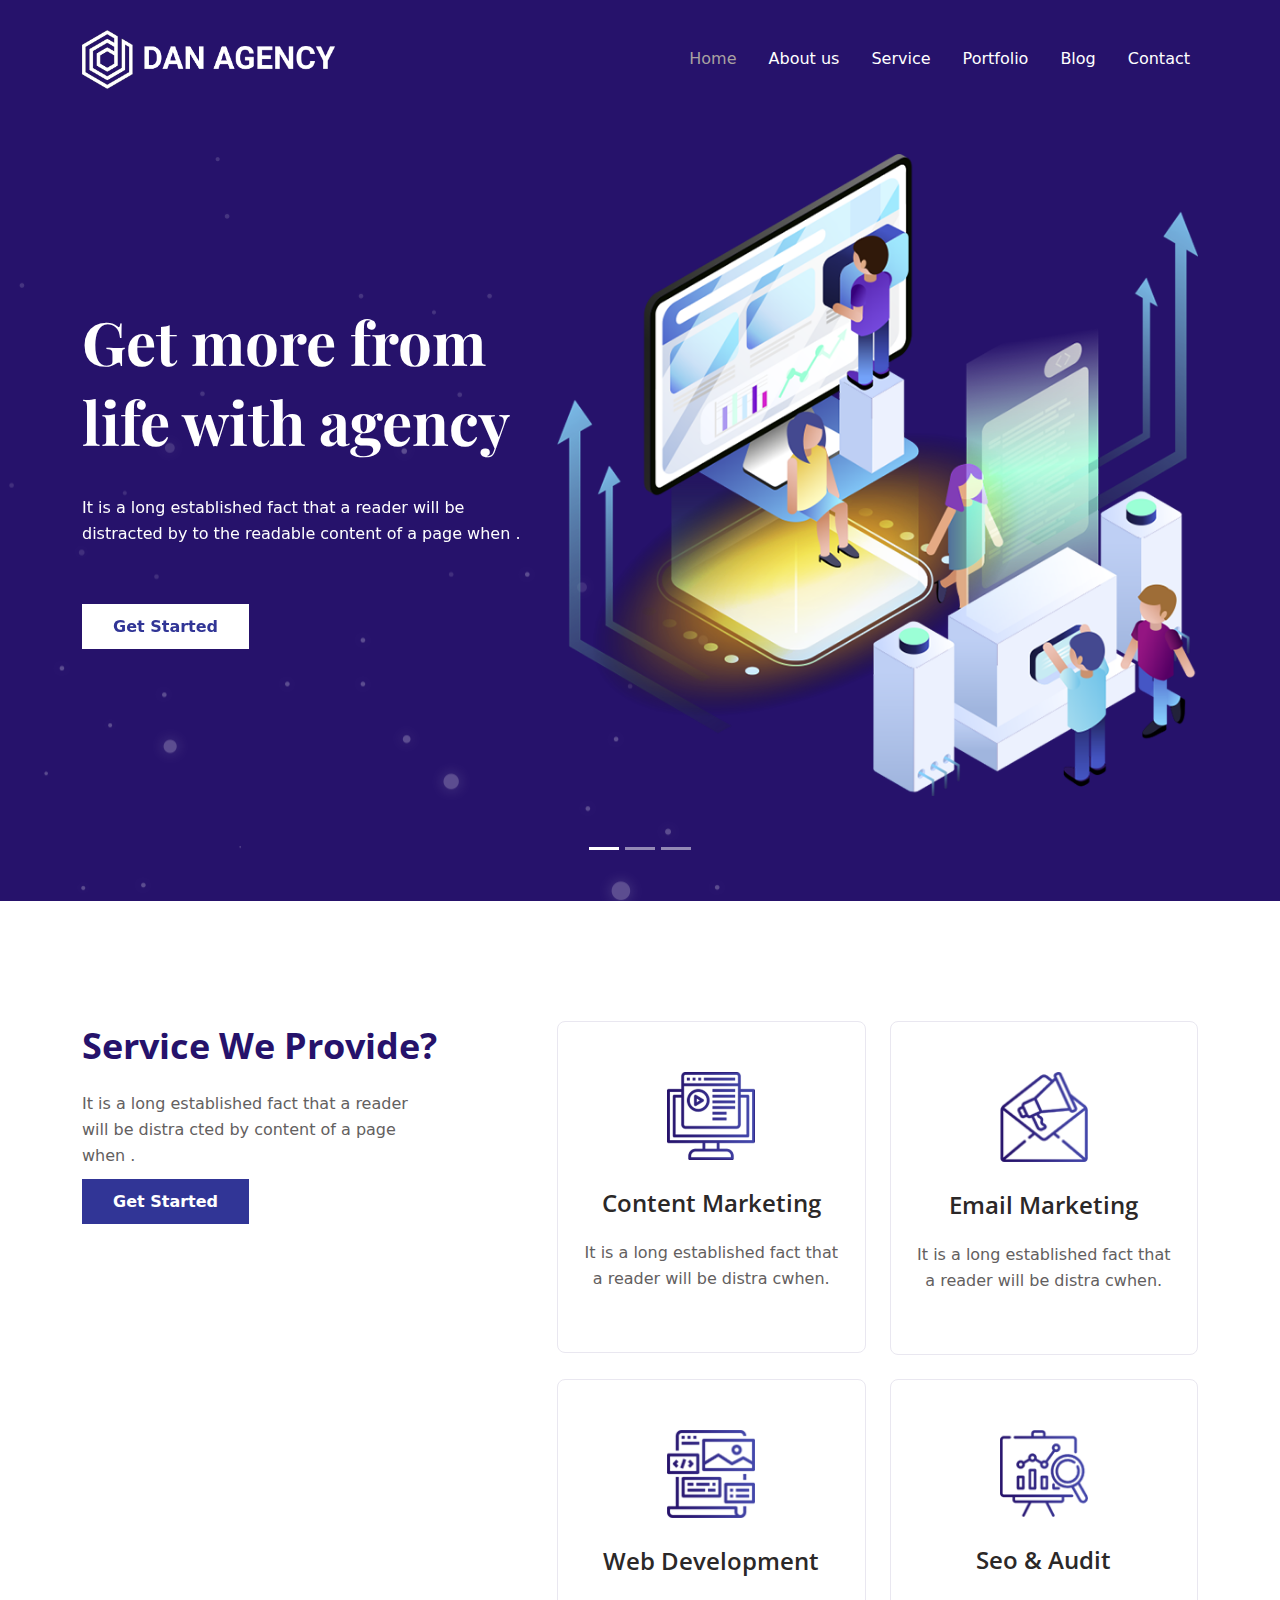
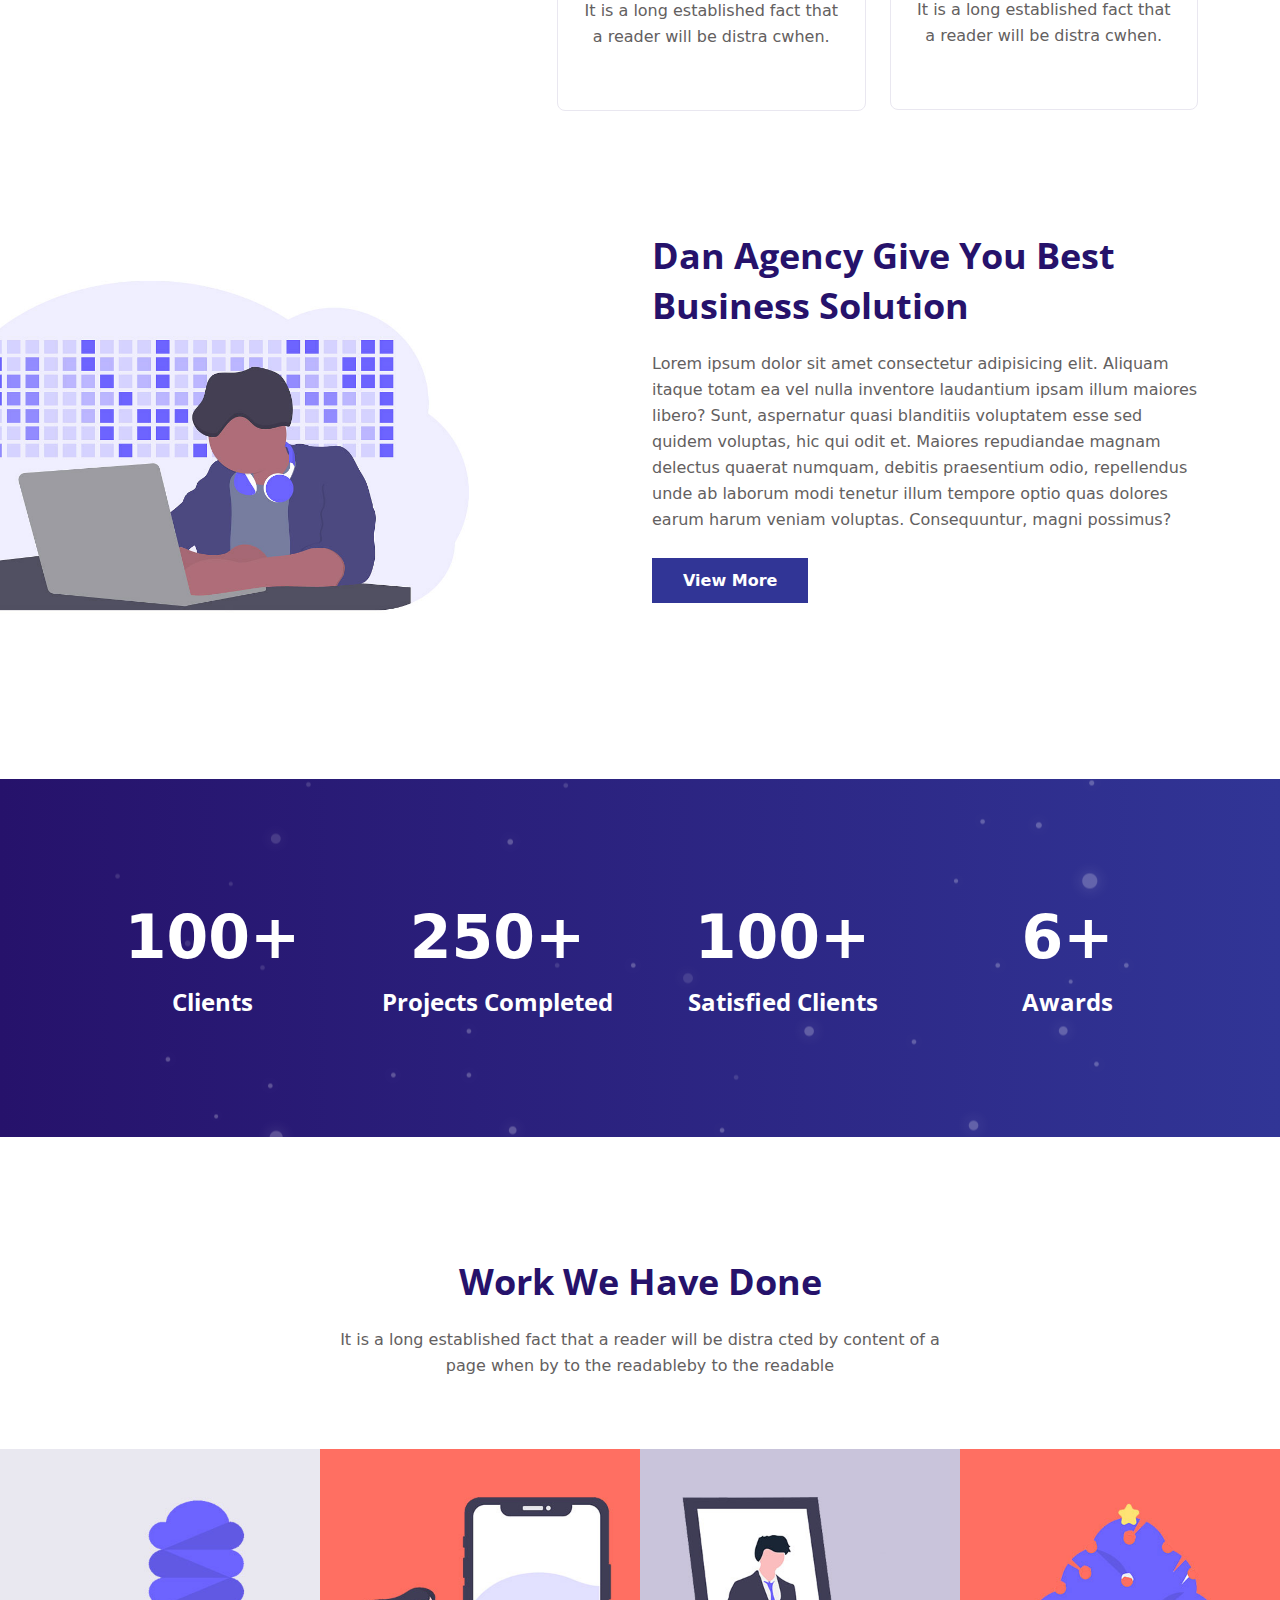
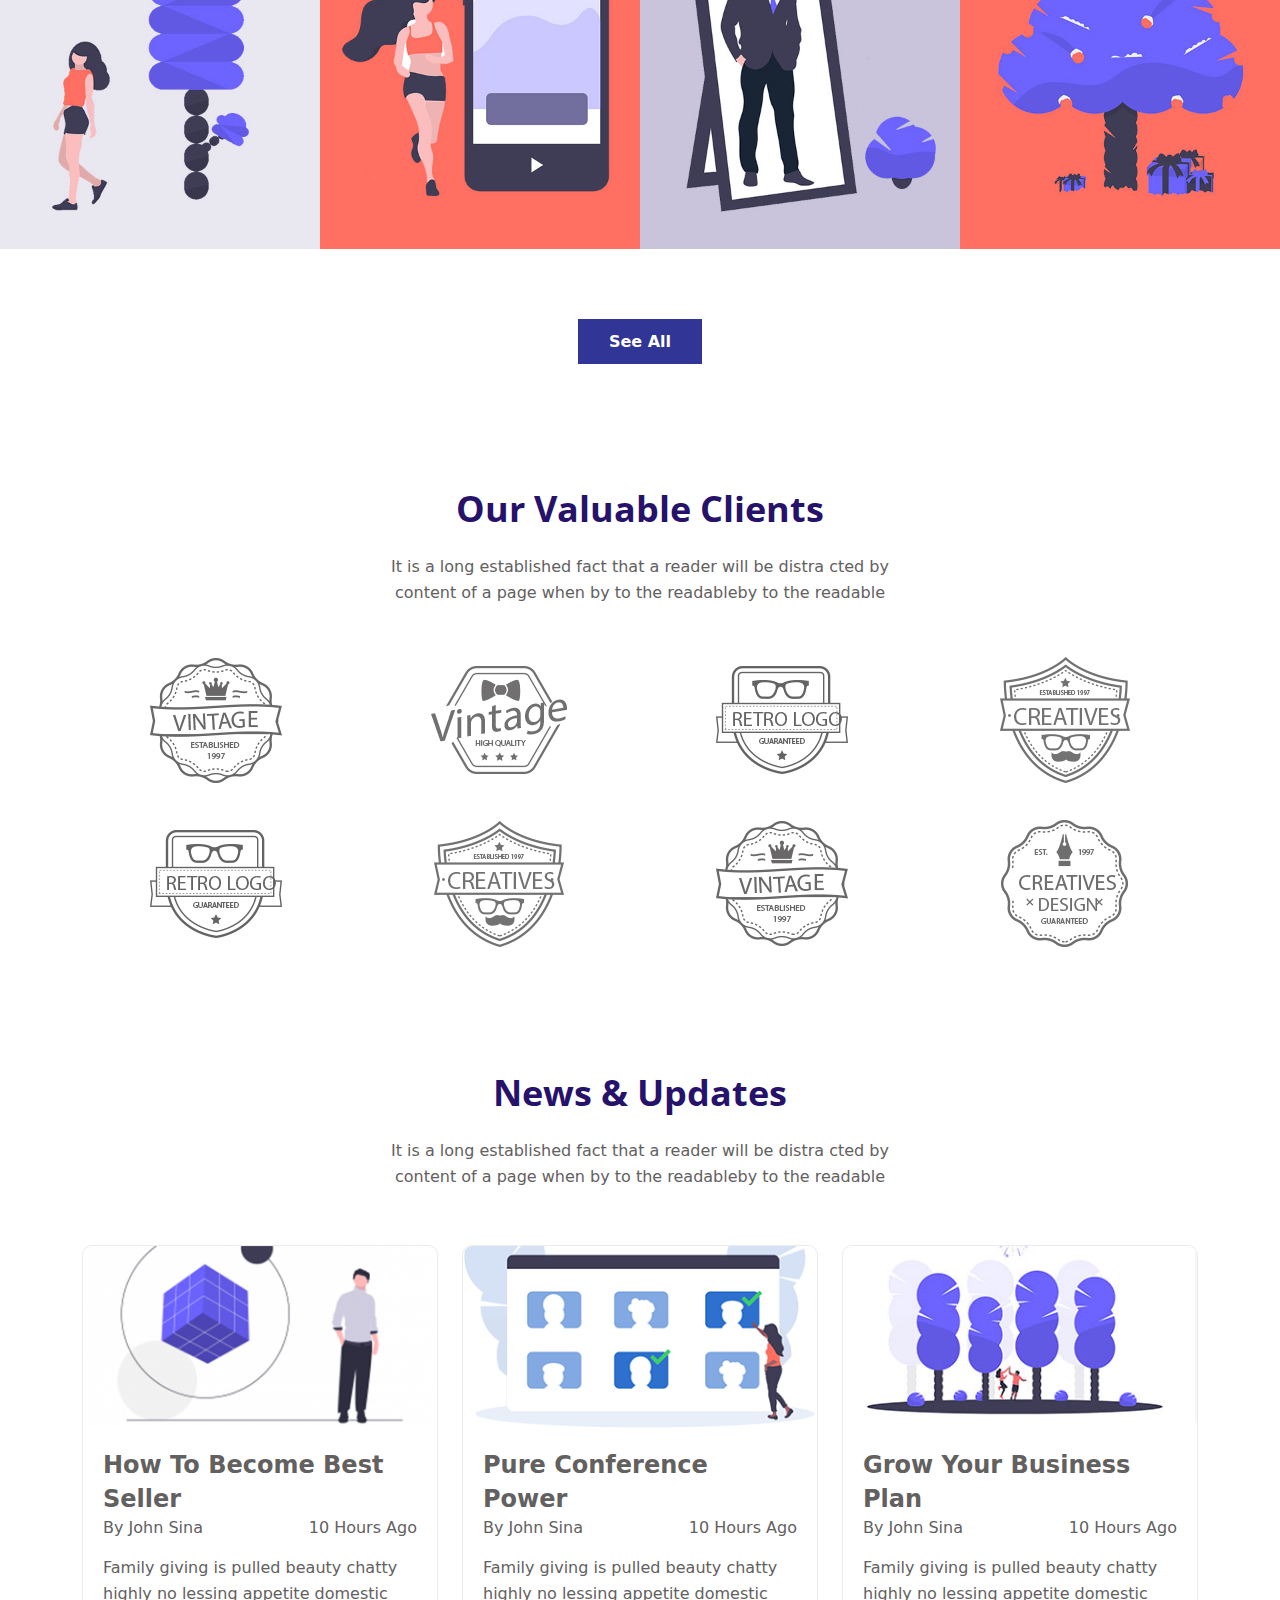
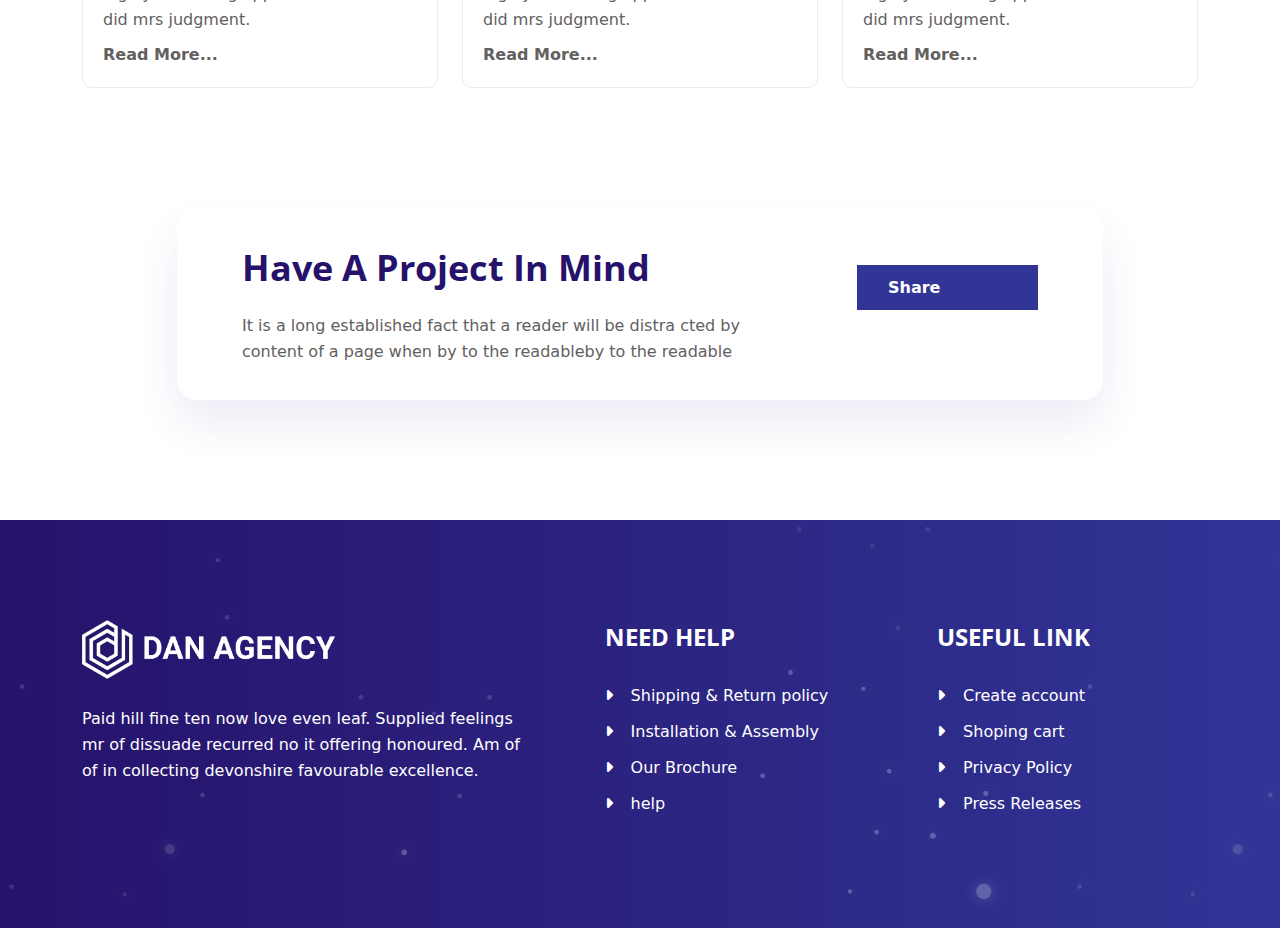
==== commit b5b45456: "almost-done" ====
--- a/index.html
+++ b/index.html
@@ -1,29 +1,35 @@
 <!DOCTYPE html>
 <html lang="en">
-<head>
-    <meta charset="UTF-8">
-    <meta http-equiv="X-UA-Compatible" content="IE=edge">
-    <meta name="viewport" content="width=device-width, initial-scale=1.0">
-    <title>Dan Agency</title>
-    <link rel="shortcut icon" href="assets/img/favicon.ico" type="image/x-icon">
-
-    <!-- FONT AWESOME CSS -->
-    <link rel="stylesheet" href="assets/vendor/css/all.min.css">
-
-    <!-- BOOTSTRAP CSS -->
-    <link rel="stylesheet" href="assets/vendor/css/bootstrap.min.css">
-
-    <!-- SLICK CSS -->
-    <link rel="stylesheet" type="text/css" href="assets/slick/slick.css"/>
-    
-    <!-- SLICK THEME -->
-    <link rel="stylesheet" type="text/css" href="assets/slick/slick-theme.css"/>
-
-    <!-- CUSTOM CSS -->
-    <link rel="stylesheet" href="assets/css/style.css">
-</head>
-<body>
-    <div class="header-banner-bg">
+    <head>
+        <meta charset="UTF-8" />
+        <meta http-equiv="X-UA-Compatible" content="IE=edge" />
+        <meta name="viewport" content="width=device-width, initial-scale=1.0" />
+        <title>Dan Agency</title>
+        <link rel="shortcut icon" href="assets/img/favicon.png" type="image/x-icon" />
+
+        <!-- FONT AWESOME CSS -->
+        <link rel="stylesheet" href="assets/vendor/css/all.min.css" />
+
+        <!-- BOOTSTRAP CSS -->
+        <link rel="stylesheet" href="assets/vendor/css/bootstrap.min.css" />
+
+        <!-- SLICK CSS -->
+        <link rel="stylesheet" type="text/css" href="assets/slick/slick.css" />
+
+        <!-- SLICK THEME -->
+        <link rel="stylesheet" type="text/css" href="assets/slick/slick-theme.css" />
+
+        <!-- CUSTOM CSS -->
+        <link rel="stylesheet" href="assets/css/style.css" />
+    </head>
+    <body>
+        <div class="preloader">
+            <div class="loader">
+                <img src="assets/img/loader.gif" alt="" />
+            </div>
+        </div>
+
+        <!-- <div class="header-banner-bg"> -->
         <!-- HEADER SECTION START  -->
         <header>
             <div class="container">
@@ -32,7 +38,7 @@
                         <div class="row justify-content-between align-items-center">
                             <div class="col-xl-12 col-lg-12 col-7 d-xl-block d-lg-block d-flex align-items-center">
                                 <div class="logo">
-                                    <img class="img-fluid" src="assets/img/logo.png" alt="">
+                                    <img class="img-fluid" src="assets/img/logo.png" alt="" />
                                 </div>
                             </div>
                             <div class="d-xl-none d-lg-none d-flex justify-content-end col-2">
@@ -42,41 +48,39 @@
                             </div>
                         </div>
                     </div>
-                    
+
                     <div class="col-lg-9">
                         <nav class="navbar navbar-expand-lg">
                             <div class="offcanvas offcanvas-start" tabindex="-1" id="offcanvasExample" aria-labelledby="offcanvasExampleLabel">
-                                
                                 <div class="offcanvas-header">
-                                    <img class="img-fluid" src="assets/img/logo.png" alt="">
+                                    <img class="img-fluid" src="assets/img/logo.png" alt="" />
                                     <button type="button" class="btn-custom ms-auto" data-bs-dismiss="offcanvas" aria-label="Close">
                                         <i class="fa-solid fa-xmark"></i>
                                     </button>
                                 </div>
-                    
+
                                 <div class="offcanvas-body">
                                     <ul class="navbar-nav ms-auto mb-2 mb-lg-0">
-                    
                                         <li class="nav-item">
                                             <a class="nav-link active" aria-current="page" href="#">Home</a>
                                         </li>
-                    
+
                                         <li class="nav-item">
                                             <a class="nav-link" href="#about-section">About us</a>
                                         </li>
-                    
+
                                         <li class="nav-item">
                                             <a class="nav-link" href="#service-section">Service</a>
                                         </li>
-                    
+
                                         <li class="nav-item">
                                             <a class="nav-link" href="#portfolio-section">Portfolio</a>
                                         </li>
-                    
+
                                         <li class="nav-item">
                                             <a class="nav-link" href="#blog-section">Blog</a>
                                         </li>
-                    
+
                                         <li class="nav-item">
                                             <a class="nav-link" href="#request-section">Contact</a>
                                         </li>
@@ -89,55 +93,54 @@
             </div>
         </header>
         <!-- HEADER SECTION END  -->
-
 
         <!-- BANNER SECTION START  -->
         <section id="banner-section">
             <div class="container">
                 <div id="carouselExampleIndicators" class="carousel slide" data-bs-ride="true">
                     <div class="carousel-indicators">
-                    <button type="button" data-bs-target="#carouselExampleIndicators" data-bs-slide-to="0" class="active" aria-current="true" aria-label="Slide 1"></button>
-                    <button type="button" data-bs-target="#carouselExampleIndicators" data-bs-slide-to="1" aria-label="Slide 2"></button>
-                    <button type="button" data-bs-target="#carouselExampleIndicators" data-bs-slide-to="2" aria-label="Slide 3"></button>
+                        <button type="button" data-bs-target="#carouselExampleIndicators" data-bs-slide-to="0" class="active" aria-current="true" aria-label="Slide 1"></button>
+                        <button type="button" data-bs-target="#carouselExampleIndicators" data-bs-slide-to="1" aria-label="Slide 2"></button>
+                        <button type="button" data-bs-target="#carouselExampleIndicators" data-bs-slide-to="2" aria-label="Slide 3"></button>
                     </div>
 
                     <div class="carousel-inner">
                         <div class="carousel-item active">
                             <div class="row align-items-center">
-                                <div class="col-xl-5 col-lg-6 col-md-7 order-md-0 order-1">
+                                <div class="col-xl-5 col-md-6 order-md-0 order-1">
                                     <h1>Get more from life with agency</h1>
                                     <p>It is a long established fact that a reader will be distracted by to the readable content of a page when .</p>
                                     <a href="#" class="btn-custom">Get Started</a>
                                 </div>
 
-                                <div class="col-xl-7 col-lg-6 col-md-5 d-flex justify-content-center">
-                                    <img src="assets/img/banner-img.png" alt="" class="img-fluid">
+                                <div class="col-xl-7 col-md-6 d-flex justify-content-center">
+                                    <img src="assets/img/banner-img.png" alt="" class="img-fluid" />
                                 </div>
                             </div>
                         </div>
                         <div class="carousel-item">
                             <div class="row align-items-center">
-                                <div class="col-xl-5 col-lg-6 col-md-7 order-md-0 order-1">
+                                <div class="col-xl-5 col-md-6 order-md-0 order-1">
                                     <h1>Get more from life with agency</h1>
                                     <p>It is a long established fact that a reader will be distracted by to the readable content of a page when .</p>
                                     <a href="#" class="btn-custom">Get Started</a>
                                 </div>
 
-                                <div class="col-xl-7 col-lg-6 col-md-5 d-flex justify-content-center">
-                                    <img src="assets/img/banner-img.png" alt="" class="img-fluid">
+                                <div class="col-xl-7 col-md-6 d-flex justify-content-center">
+                                    <img src="assets/img/banner-img.png" alt="" class="img-fluid" />
                                 </div>
                             </div>
                         </div>
                         <div class="carousel-item">
                             <div class="row align-items-center">
-                                <div class="col-xl-5 col-lg-6 col-md-7 order-md-0 order-1">
+                                <div class="col-xl-5 col-md-6 order-md-0 order-1">
                                     <h1>Get more from life with agency</h1>
                                     <p>It is a long established fact that a reader will be distracted by to the readable content of a page when .</p>
                                     <a href="#" class="btn-custom">Get Started</a>
                                 </div>
 
-                                <div class="col-xl-7 col-lg-6 col-md-5 d-flex justify-content-center">
-                                    <img src="assets/img/banner-img.png" alt="" class="img-fluid">
+                                <div class="col-xl-7 col-md-6 d-flex justify-content-center">
+                                    <img src="assets/img/banner-img.png" alt="" class="img-fluid" />
                                 </div>
                             </div>
                         </div>
@@ -146,123 +149,122 @@
             </div>
         </section>
         <!-- BANNER SECTION END  -->
-    </div>
-
-    <main>
-        <!-- SERVICE SECTION START -->
-        <section id="service-section">
-            <div class="container">
-                <div class="row justify-content-between">
-                    <div class="col-lg-4">
-                        <div class="section-heading">
-                            <h2>service we provide?</h2>
-                            <p>It is a long established fact that a reader will be distra cted by content of a page when .</p>
-                            <a class="btn-custom" href="#">get started</a>
-                        </div>
-                    </div>
-
-                    <div class="col-xl-7 col-lg-8">
-                        <div class="services row justify-content-center g-4">
-
-                            <div class="col-md-6 col-sm-9 col-10">
-                                <div class="single-service">
-                                    <img src="assets/img/services/service-img-1.png" alt="">
-                                    <h3>content marketing</h3>
-                                    <p>It is a long established fact that a reader will be distra cwhen.</p>
-                                </div>
-                            </div>
-
-                            <div class="col-md-6 col-sm-9 col-10">
-                                <div class="single-service">
-                                    <img src="assets/img/services/service-img-2.png" alt="">
-                                    <h3>email marketing</h3>
-                                    <p>It is a long established fact that a reader will be distra cwhen.</p>
-                                </div>
-                            </div>
-
-                            <div class="col-md-6 col-sm-9 col-10">
-                                <div class="single-service">
-                                    <img src="assets/img/services/service-img-3.png" alt="">
-                                    <h3>web development</h3>
-                                    <p>It is a long established fact that a reader will be distra cwhen.</p>
-                                </div>
-                            </div>
-                            
-
-                            <div class="col-md-6 col-sm-9 col-10">
-                                <div class="single-service">
-                                    <img src="assets/img/services/service-img-4.png" alt="">
-                                    <h3>seo & audit</h3>
-                                    <p>It is a long established fact that a reader will be distra cwhen.</p>
-                                </div>
-                            </div>
-                        </div>
-                    </div>
-                </div>
-            </div>
-        </section>
-        <!-- SERVICE SECTION END -->
-
-
-        <!-- ABOUT SECTION START  -->
-        <section id="about-section">
-            <div class="container">
-                <div class="row align-items-center justify-content-between">
-                    <div class="col-xl-5 col-lg-6">
-                        <div class="about-img d-flex justify-content-end">
-                            <img src="assets/img/undraw_developer_activity.jpg" alt="">
-                        </div>
-                    </div>
-                    <div class="col-xl-6 col-lg-6">
-                        <div class="section-heading">
-                            <h2>Dan Agency give you Best business solution</h2>
-                            <p>Lorem ipsum dolor sit amet consectetur adipisicing elit. Aliquam itaque totam ea vel nulla inventore laudantium ipsam illum maiores libero? Sunt, aspernatur quasi blanditiis voluptatem esse sed quidem voluptas, hic qui odit et. Maiores repudiandae magnam delectus quaerat numquam, debitis praesentium odio, repellendus unde ab laborum modi tenetur illum tempore optio quas dolores earum harum veniam voluptas. Consequuntur, magni possimus?</p>
-
-                            <a href="#" class="btn-custom">view more</a>
-                        </div>
-                    </div>
-                </div>
-            </div>
-        </section>
-        <!-- ABOUT SECTION END  -->
-
-
-        <!-- COUNTER SECTION START  -->
-        <section id="counter-section">
-            <div class="container">
-                <div class="row justify-content-center">
-                    <div class="col-lg-3 col-sm-6 col-10">
-                        <div class="counter-container">
-                            <span><span class="counter">100</span>+</span>
-                            <h3>clients</h3>
-                        </div>
-                    </div>
-                    <div class="col-lg-3 col-sm-6 col-10">
-                        <div class="counter-container">
-                            <span><span class="counter">250</span>+</span>
-                            <h3>projects completed</h3>
-                        </div>
-                    </div>
-                    <div class="col-lg-3 col-sm-6 col-10">
-                        <div class="counter-container">
-                            <span><span class="counter">100</span>+</span>
-                            <h3>satisfied clients</h3>
-                        </div>
-                    </div>
-                    <div class="col-lg-3 col-sm-6 col-10">
-                        <div class="counter-container">
-                            <span><span class="counter">6</span>+</span>
-                            <h3>awards</h3>
-                        </div>
-                    </div>
-                </div>
-            </div>
-        </section>
-        <!-- COUNTER SECTION END  -->
-
-
-        <!-- PORTFOLIO SECTION START -->
-        <section id="portfolio-section">
+        <!-- </div> -->
+
+        <main>
+            <!-- SERVICE SECTION START -->
+            <section id="service-section">
+                <div class="container">
+                    <div class="row justify-content-between">
+                        <div class="col-lg-4">
+                            <div class="section-heading">
+                                <h2>service we provide?</h2>
+                                <p>It is a long established fact that a reader will be distra cted by content of a page when .</p>
+                                <a class="btn-custom" href="#">get started</a>
+                            </div>
+                        </div>
+
+                        <div class="col-xl-7 col-lg-8">
+                            <div class="services row justify-content-center g-4">
+                                <div class="col-md-6 col-sm-9 col-10">
+                                    <div class="single-service">
+                                        <img src="assets/img/services/service-img-1.png" alt="" />
+                                        <h3>content marketing</h3>
+                                        <p>It is a long established fact that a reader will be distra cwhen.</p>
+                                    </div>
+                                </div>
+
+                                <div class="col-md-6 col-sm-9 col-10">
+                                    <div class="single-service">
+                                        <img src="assets/img/services/service-img-2.png" alt="" />
+                                        <h3>email marketing</h3>
+                                        <p>It is a long established fact that a reader will be distra cwhen.</p>
+                                    </div>
+                                </div>
+
+                                <div class="col-md-6 col-sm-9 col-10">
+                                    <div class="single-service">
+                                        <img src="assets/img/services/service-img-3.png" alt="" />
+                                        <h3>web development</h3>
+                                        <p>It is a long established fact that a reader will be distra cwhen.</p>
+                                    </div>
+                                </div>
+
+                                <div class="col-md-6 col-sm-9 col-10">
+                                    <div class="single-service">
+                                        <img src="assets/img/services/service-img-4.png" alt="" />
+                                        <h3>seo & audit</h3>
+                                        <p>It is a long established fact that a reader will be distra cwhen.</p>
+                                    </div>
+                                </div>
+                            </div>
+                        </div>
+                    </div>
+                </div>
+            </section>
+            <!-- SERVICE SECTION END -->
+
+            <!-- ABOUT SECTION START  -->
+            <section id="about-section">
+                <div class="container">
+                    <div class="row align-items-center justify-content-between">
+                        <div class="col-xl-5 col-lg-6">
+                            <div class="about-img d-flex justify-content-end">
+                                <img src="assets/img/undraw_developer_activity.jpg" alt="" />
+                            </div>
+                        </div>
+                        <div class="col-xl-6 col-lg-6">
+                            <div class="section-heading">
+                                <h2>Dan Agency give you Best business solution</h2>
+                                <p>
+                                    Lorem ipsum dolor sit amet consectetur adipisicing elit. Aliquam itaque totam ea vel nulla inventore laudantium ipsam illum maiores libero? Sunt, aspernatur quasi
+                                    blanditiis voluptatem esse sed quidem voluptas, hic qui odit et. Maiores repudiandae magnam delectus quaerat numquam, debitis praesentium odio, repellendus unde ab
+                                    laborum modi tenetur illum tempore optio quas dolores earum harum veniam voluptas. Consequuntur, magni possimus?
+                                </p>
+
+                                <a href="#" class="btn-custom">view more</a>
+                            </div>
+                        </div>
+                    </div>
+                </div>
+            </section>
+            <!-- ABOUT SECTION END  -->
+
+            <!-- COUNTER SECTION START  -->
+            <section id="counter-section">
+                <div class="container">
+                    <div class="row justify-content-center">
+                        <div class="col-lg-3 col-sm-6 col-10">
+                            <div class="counter-container">
+                                <span><span class="counter">100</span>+</span>
+                                <h3>clients</h3>
+                            </div>
+                        </div>
+                        <div class="col-lg-3 col-sm-6 col-10">
+                            <div class="counter-container">
+                                <span><span class="counter">250</span>+</span>
+                                <h3>projects completed</h3>
+                            </div>
+                        </div>
+                        <div class="col-lg-3 col-sm-6 col-10">
+                            <div class="counter-container">
+                                <span><span class="counter">100</span>+</span>
+                                <h3>satisfied clients</h3>
+                            </div>
+                        </div>
+                        <div class="col-lg-3 col-sm-6 col-10">
+                            <div class="counter-container">
+                                <span><span class="counter">6</span>+</span>
+                                <h3>awards</h3>
+                            </div>
+                        </div>
+                    </div>
+                </div>
+            </section>
+            <!-- COUNTER SECTION END  -->
+
+            <!-- PORTFOLIO SECTION START -->
+            <section id="portfolio-section">
                 <div class="section-heading">
                     <h2>Work we have done</h2>
                     <p>It is a long established fact that a reader will be distra cted by content of a page when by to the readableby to the readable</p>
@@ -273,264 +275,253 @@
                         <div class="row">
                             <div class="col-lg-3 col-6">
                                 <div class="single-portfolio">
-                                    <img class="img-fluid" src="assets/img/portfolios/portfolio-1.jpg" alt="">
-                                    <a class="view-icon" href="#"><i class="fa-solid fa-magnifying-glass-plus"></i></a>
+                                    <img class="img-fluid portfolio-img" src="assets/img/portfolios/portfolio-0.jpg" alt="" />
+                                    <button class="view-icon"><i class="fa-regular fa-magnifying-glass-plus"></i></button>
                                 </div>
                             </div>
                             <div class="col-lg-3 col-6">
                                 <div class="single-portfolio">
-                                    <img class="img-fluid" src="assets/img/portfolios/portfolio-2.jpg" alt="">
-                                    <a class="view-icon" href="#"><i class="fa-solid fa-magnifying-glass-plus"></i></a>
+                                    <img class="img-fluid portfolio-img" src="assets/img/portfolios/portfolio-1.jpg" alt="" />
+                                    <button class="view-icon"><i class="fa-regular fa-magnifying-glass-plus"></i></button>
                                 </div>
                             </div>
                             <div class="col-lg-3 col-6">
                                 <div class="single-portfolio">
-                                    <img class="img-fluid" src="assets/img/portfolios/portfolio-3.jpg" alt="">
-                                    <a class="view-icon" href="#"><i class="fa-solid fa-magnifying-glass-plus"></i></a>
+                                    <img class="img-fluid portfolio-img" src="assets/img/portfolios/portfolio-2.jpg" alt="" />
+                                    <button class="view-icon"><i class="fa-regular fa-magnifying-glass-plus"></i></button>
                                 </div>
                             </div>
                             <div class="col-lg-3 col-6">
                                 <div class="single-portfolio">
-                                    <img class="img-fluid" src="assets/img/portfolios/portfolio-4.jpg" alt="">
-                                    <a class="view-icon" href="#"><i class="fa-solid fa-magnifying-glass-plus"></i></a>
-                                </div>
-                            </div>
-                        </div>
-                    </div>
+                                    <img class="img-fluid portfolio-img" src="assets/img/portfolios/portfolio-3.jpg" alt="" />
+                                    <button class="view-icon"><i class="fa-regular fa-magnifying-glass-plus"></i></button>
+                                </div>
+                            </div>
+                        </div>
+                    </div>
+                </div>
+
+                <div class="popup-img-container">
+                    <span>&times;</span>
+                    <img src="" alt="" class="targeted-img img-fluid" />
                 </div>
 
                 <a href="#" class="btn-custom">see all</a>
-        </section>
-        <!-- PORTFOLIO SECTION END -->
-        
-
-        <!-- CLIENTS SECTION START -->
-        <section id="client-section">
+            </section>
+            <!-- PORTFOLIO SECTION END -->
+
+            <!-- CLIENTS SECTION START -->
+            <section id="client-section">
+                <div class="container">
+                    <div class="section-heading">
+                        <h2>Our valuable clients</h2>
+                        <p>It is a long established fact that a reader will be distra cted by content of a page when by to the readableby to the readable</p>
+                    </div>
+
+                    <div class="row gx-3">
+                        <div class="client-logo col-md-3 col-sm-4 col-6">
+                            <img src="assets/img/clients/client-1.png" alt="" />
+                        </div>
+
+                        <div class="client-logo col-md-3 col-sm-4 col-6">
+                            <img src="assets/img/clients/client-2.png" alt="" />
+                        </div>
+
+                        <div class="client-logo col-md-3 col-sm-4 col-6">
+                            <img src="assets/img/clients/client-3.png" alt="" />
+                        </div>
+
+                        <div class="client-logo col-md-3 col-sm-4 col-6">
+                            <img src="assets/img/clients/client-4.png" alt="" />
+                        </div>
+
+                        <div class="client-logo col-md-3 col-sm-4 col-6">
+                            <img src="assets/img/clients/client-3.png" alt="" />
+                        </div>
+
+                        <div class="client-logo col-md-3 col-sm-4 col-6">
+                            <img src="assets/img/clients/client-4.png" alt="" />
+                        </div>
+
+                        <div class="client-logo col-md-3 col-sm-4 col-6">
+                            <img src="assets/img/clients/client-1.png" alt="" />
+                        </div>
+
+                        <div class="client-logo col-md-3 col-sm-4 col-6">
+                            <img src="assets/img/clients/client-5.png" alt="" />
+                        </div>
+                    </div>
+                </div>
+            </section>
+            <!-- CLIENTS SECTION END -->
+
+            <!-- BLOG SECTION START -->
+            <section id="blog-section">
+                <div class="container">
+                    <div class="section-heading">
+                        <h2>News & Updates</h2>
+                        <p>It is a long established fact that a reader will be distra cted by content of a page when by to the readableby to the readable</p>
+                    </div>
+
+                    <div class="row gy-4 justify-content-center">
+                        <div class="col-lg-4 col-sm-6 col-11">
+                            <div class="single-blog">
+                                <img src="assets/img/blogs/blog-1.jpg" alt="" />
+                                <div class="blog-content">
+                                    <a href="#" class="blog-title">How to become best seller</a>
+                                    <div class="blog-info d-flex justify-content-between">
+                                        <span>by john sina</span>
+                                        <span>10 hours ago</span>
+                                    </div>
+                                    <p>Family giving is pulled beauty chatty highly no lessing appetite domestic did mrs judgment.</p>
+                                    <a href="#">read more...</a>
+                                </div>
+                            </div>
+                        </div>
+
+                        <div class="col-lg-4 col-sm-6 col-11">
+                            <div class="single-blog">
+                                <img src="assets/img/blogs/blog-2.jpg" alt="" />
+                                <div class="blog-content">
+                                    <a href="#" class="blog-title">Pure Conference Power</a>
+                                    <div class="blog-info d-flex justify-content-between">
+                                        <span>by john sina</span>
+                                        <span>10 hours ago</span>
+                                    </div>
+                                    <p>Family giving is pulled beauty chatty highly no lessing appetite domestic did mrs judgment.</p>
+                                    <a href="#">read more...</a>
+                                </div>
+                            </div>
+                        </div>
+
+                        <div class="col-lg-4 col-sm-6 col-11">
+                            <div class="single-blog">
+                                <img src="assets/img/blogs/blog-3.jpg" alt="" />
+                                <div class="blog-content">
+                                    <a href="#" class="blog-title">Grow your Business plan</a>
+                                    <div class="blog-info d-flex justify-content-between">
+                                        <span>by john sina</span>
+                                        <span>10 hours ago</span>
+                                    </div>
+                                    <p>Family giving is pulled beauty chatty highly no lessing appetite domestic did mrs judgment.</p>
+                                    <a href="#">read more...</a>
+                                </div>
+                            </div>
+                        </div>
+                    </div>
+                </div>
+            </section>
+            <!-- BLOG SECTION END -->
+
+            <!-- REQUEST SECTION START  -->
+            <section id="request-section">
+                <div class="container">
+                    <div class="row justify-content-center">
+                        <div class="col-xl-10">
+                            <div class="request">
+                                <div class="row align-items-center justify-content-between">
+                                    <div class="col-lg-8">
+                                        <div class="section-heading">
+                                            <h2>Have a project in mind</h2>
+                                            <p>It is a long established fact that a reader will be distra cted by content of a page when by to the readableby to the readable</p>
+                                        </div>
+                                    </div>
+                                    <div class="col-lg-3">
+                                        <a href="#" class="btn-custom">share proposal</a>
+                                    </div>
+                                </div>
+                            </div>
+                        </div>
+                    </div>
+                </div>
+            </section>
+            <!-- REQUEST SECTION END  -->
+        </main>
+
+        <!-- FOOTER SECTION START -->
+        <footer>
             <div class="container">
-                <div class="section-heading">
-                    <h2>Our valuable clients</h2>
-                    <p>It is a long established fact that a reader will be distra cted by content of a page when by to the readableby to the readable</p>
-                </div>
-
-
-                <div class="row gx-3">
-                    <div class="col-md-3 col-sm-4 col-6">
-                        <div class="client-logo">
-                            <img src="assets/img/clients/client-1.png" alt="">
-                        </div>
-                    </div>
-
-                    <div class="col-md-3 col-sm-4 col-6">
-                        <div class="client-logo">
-                            <img src="assets/img/clients/client-2.png" alt="">
-                        </div>
-                    </div>
-
-                    <div class="col-md-3 col-sm-4 col-6">
-                        <div class="client-logo">
-                            <img src="assets/img/clients/client-3.png" alt="">
-                        </div>
-                    </div>
-
-                    <div class="col-md-3 col-sm-4 col-6">
-                        <div class="client-logo">
-                            <img src="assets/img/clients/client-4.png" alt="">
-                        </div>
-                    </div>
-
-                    <div class="col-md-3 col-sm-4 col-6">
-                        <div class="client-logo">
-                            <img src="assets/img/clients/client-3.png" alt="">
-                        </div>
-                    </div>
-
-                    <div class="col-md-3 col-sm-4 col-6">
-                        <div class="client-logo">
-                            <img src="assets/img/clients/client-4.png" alt="">
-                        </div>
-                    </div>
-
-                    <div class="col-md-3 col-sm-4 col-6">
-                        <div class="client-logo">
-                            <img src="assets/img/clients/client-1.png" alt="">
-                        </div>
-                    </div>
-
-                    <div class="col-md-3 col-sm-4 col-6">
-                        <div class="client-logo">
-                            <img src="assets/img/clients/client-5.png" alt="">
-                        </div>
+                <div class="row justify-content-between">
+                    <div class="col-lg-5 col-10">
+                        <div class="footer-heading">
+                            <img src="assets/img/logo.png" alt="" />
+                            <p>Paid hill fine ten now love even leaf. Supplied feelings mr of dissuade recurred no it offering honoured. Am of of in collecting devonshire favourable excellence.</p>
+                        </div>
+                    </div>
+
+                    <div class="col-lg-3 col-md-5 col-6 col-xxs">
+                        <h3>need help</h3>
+                        <ul>
+                            <li>
+                                <i class="fa-solid fa-caret-right"></i>
+                                <a href="#">Shipping & Return policy</a>
+                            </li>
+                            <li>
+                                <i class="fa-solid fa-caret-right"></i>
+                                <a href="#">Installation & Assembly</a>
+                            </li>
+                            <li>
+                                <i class="fa-solid fa-caret-right"></i>
+                                <a href="#">Our Brochure</a>
+                            </li>
+                            <li>
+                                <i class="fa-solid fa-caret-right"></i>
+                                <a href="#">help</a>
+                            </li>
+                        </ul>
+                    </div>
+
+                    <div class="col-lg-3 col-md-5 col-6 col-xxs">
+                        <h3>Useful Link</h3>
+                        <ul>
+                            <li>
+                                <i class="fa-solid fa-caret-right"></i>
+                                <a href="#">Create account</a>
+                            </li>
+                            <li>
+                                <i class="fa-solid fa-caret-right"></i>
+                                <a href="#">Shoping cart</a>
+                            </li>
+                            <li>
+                                <i class="fa-solid fa-caret-right"></i>
+                                <a href="#">Privacy Policy</a>
+                            </li>
+                            <li>
+                                <i class="fa-solid fa-caret-right"></i>
+                                <a href="#">Press Releases</a>
+                            </li>
+                        </ul>
                     </div>
                 </div>
             </div>
-        </section>
-        <!-- CLIENTS SECTION END -->
-
-
-        <!-- BLOG SECTION START -->
-        <section id="blog-section">
-            <div class="container">
-                <div class="section-heading">
-                    <h2>News & Updates</h2>
-                    <p>It is a long established fact that a reader will be distra cted by content of a page when by to the readableby to the readable</p>
-                </div>
-
-                <div class="row gy-4 justify-content-center">
-                    <div class="col-lg-4 col-sm-6 col-11">
-                        <div class="single-blog">
-                            <img src="assets/img/blogs/blog-1.jpg" alt="">
-                            <div class="blog-content">
-                                <h3>How to become best seller</h3>
-                                <div class="blog-info d-flex justify-content-between">
-                                    <span>by john sina</span>
-                                    <span>10 hours ago</span>
-                                </div>
-                                <p>Family giving is pulled beauty chatty highly no lessing appetite domestic did mrs judgment. </p>
-                                <a href="#">read more...</a>
-                            </div>
-                        </div>
-                    </div>
-
-                    <div class="col-lg-4 col-sm-6 col-11">
-                        <div class="single-blog">
-                            <img src="assets/img/blogs/blog-2.jpg" alt="">
-                            <div class="blog-content">
-                                <h3>Pure Conference Power</h3>
-                                <div class="blog-info d-flex justify-content-between">
-                                    <span>by john sina</span>
-                                    <span>10 hours ago</span>
-                                </div>
-                                <p>Family giving is pulled beauty chatty highly no lessing appetite domestic did mrs judgment. </p>
-                                <a href="#">read more...</a>
-                            </div>
-                        </div>
-                    </div>
-
-                    <div class="col-lg-4 col-sm-6 col-11">
-                        <div class="single-blog">
-                            <img src="assets/img/blogs/blog-3.jpg" alt="">
-                            <div class="blog-content">
-                                <h3>Grow your Business plan</h3>
-                                <div class="blog-info d-flex justify-content-between">
-                                    <span>by john sina</span>
-                                    <span>10 hours ago</span>
-                                </div>
-                                <p>Family giving is pulled beauty chatty highly no lessing appetite domestic did mrs judgment. </p>
-                                <a href="#">read more...</a>
-                            </div>
-                        </div>
-                    </div>
-                </div>
-            </div>
-        </section>
-        <!-- BLOG SECTION END -->
-
-
-        <!-- REQUEST SECTION START  -->
-        <section id="request-section">
-            <div class="container">
-                <div class="row justify-content-center">
-                    <div class="col-xl-10">
-                        <div class="request">
-                            <div class="row align-items-center justify-content-between">
-                                <div class="col-lg-8">
-                                    <div class="section-heading">
-                                        <h2>Have a project in mind</h2>
-                                        <p>It is a long established fact that a reader will be distra cted by content of a page when by to the readableby to the readable</p>
-                                    </div>
-                                </div>
-                                <div class="col-lg-3">
-                                    <a href="#" class="btn-custom">share proposal</a>
-                                </div>
-                            </div>
-                        </div>
-                    </div>
-                </div>
-            </div>
-        </section>
-        <!-- REQUEST SECTION END  -->
-    </main>
-
-    <!-- FOOTER SECTION START -->
-    <footer>
-        <div class="container">
-            <div class="row justify-content-between">
-                
-                <div class="col-lg-5 col-10">
-                    <div class="footer-heading">
-                        <img src="assets/img/logo.png" alt="">
-                        <p>Paid hill fine ten now love even leaf. Supplied feelings mr of dissuade recurred no it offering honoured. Am of of in collecting devonshire favourable excellence. </p>
-                    </div>
-                </div>
-
-                <div class="col-lg-3 col-md-5 col-6 col-xxs">
-                    <h3>need help</h3>
-                    <ul>
-                        <li>
-                            <i class="fa-solid fa-caret-right"></i>
-                            <a href="#">Shipping & Return policy</a>
-                        </li>
-                        <li>
-                            <i class="fa-solid fa-caret-right"></i>
-                            <a href="#">Installation & Assembly</a>
-                        </li>
-                        <li>
-                            <i class="fa-solid fa-caret-right"></i>
-                            <a href="#">Our Brochure</a>
-                        </li>
-                        <li>
-                            <i class="fa-solid fa-caret-right"></i>
-                            <a href="#">help</a>
-                        </li>
-                    </ul>
-                </div>
-
-                <div class="col-lg-3 col-md-5 col-6 col-xxs">
-                    <h3>Useful Link</h3>
-                    <ul>
-                        <li>
-                            <i class="fa-solid fa-caret-right"></i>
-                            <a href="#">Create account</a>
-                        </li>
-                        <li>
-                            <i class="fa-solid fa-caret-right"></i>
-                            <a href="#">Shoping cart</a>
-                        </li>
-                        <li>
-                            <i class="fa-solid fa-caret-right"></i>
-                            <a href="#">Privacy Policy</a>
-                        </li>
-                        <li>
-                            <i class="fa-solid fa-caret-right"></i>
-                            <a href="#">Press Releases</a>
-                        </li>
-                    </ul>
-                </div>
-            </div>
+        </footer>
+        <!-- FOOTER SECTION START -->
+
+        <!-- back to top button start -->
+        <div class="back__to__top">
+            <i class="fa-regular fa-arrow-turn-up"></i>
         </div>
-    </footer>
-    <!-- FOOTER SECTION START -->
-
-    
-    <!-- FONT-AWESOME JAVASCRIPT -->
-    <script src="assets/vendor/js/all.min.js"></script>
-
-    <!-- BOOTSTRAP JAVASCRIPT -->
-    <script src="assets/vendor/js/bootstrap.min.js"></script>
-
-    <!-- JQUERY JAVASCRIPT -->
-    <script src="assets/vendor/js/jquery.min.js"></script>
-
-    <!-- SLICK SLIDER JAVASCRIPT -->
-    <script type="text/javascript" src="assets/slick/slick.min.js"></script>
-
-    <!-- WAYPOINTS JAVASCRIPT -->
-    <script src="assets/vendor/js/jquery.waypoints.min.js"></script>
-
-    <!-- COUNTERUP JAVASCRIPT -->
-    <script src="assets/vendor/js/jquery.counterup.js"></script>
-
-    <!-- CUSTOM JS  -->
-    <script src="assets/js/main.js"></script>
-</body>
-</html>+        <!-- back to top button end -->
+
+        <!-- FONT-AWESOME JAVASCRIPT -->
+        <!-- <script src="assets/vendor/js/all.min.js"></script> -->
+
+        <!-- BOOTSTRAP JAVASCRIPT -->
+        <script src="assets/vendor/js/bootstrap.min.js"></script>
+
+        <!-- JQUERY JAVASCRIPT -->
+        <script src="assets/vendor/js/jquery.min.js"></script>
+
+        <!-- SLICK SLIDER JAVASCRIPT -->
+        <script type="text/javascript" src="assets/slick/slick.min.js"></script>
+
+        <!-- WAYPOINTS JAVASCRIPT -->
+        <script src="assets/vendor/js/jquery.waypoints.min.js"></script>
+
+        <!-- COUNTERUP JAVASCRIPT -->
+        <script src="assets/vendor/js/jquery.counterup.js"></script>
+
+        <!-- CUSTOM JS  -->
+        <script src="assets/js/main.js"></script>
+    </body>
+</html>
--- a/assets/css/style.css
+++ b/assets/css/style.css
@@ -1,30 +1,119 @@
+/* 
+Master Stylesheet
+----------------------
+Template Name : 
+Description : 
+Author Name : Shaikh Abu Amer
+Author URL : 
+Version : 1.0
+Table of Content
+-----------------------
+1. Typography 
+2. Navigation 
+3.
+4.
+5.
+6.
+*/
+@import url("https://fonts.googleapis.com/css2?family=Open+Sans:wght@300;400;500;600;700;800&family=Playfair+Display:wght@700&display=swap");
+html {
+  scroll-behavior: smooth;
+  scroll-padding-top: 88px;
+}
+@media screen and (max-width: 1199px) {
+  html {
+    scroll-padding-top: 45px;
+  }
+}
+
+body {
+  position: relative;
+  margin: 0;
+  padding: 0;
+  width: 100%;
+}
+
 /*-----------------------------------------------Typography-----------------------------------------------*/
-@import url("https://fonts.googleapis.com/css2?family=Open+Sans:wght@300;400;500;600;700;800&family=Playfair+Display:wght@700&display=swap");
-#counter-section, footer {
-  background: linear-gradient(to right, #26126B, #313596);
-}
-
-h1, h2, h3, h4, h5, h6 {
-  font-family: 'open Sans', sans-serif;
+h1,
+h2,
+h3,
+h4,
+h5,
+h6 {
+  font-family: "open Sans", sans-serif;
   font-weight: 700;
-  color: #26126B;
+  color: #26126b;
 }
 
 h1 {
-  font-family: 'Playfair Display', serif;
+  font-family: "Playfair Display", serif;
   font-size: 60px;
   line-height: 80px;
   color: #fff;
+}
+@media screen and (max-width: 1199px) {
+  h1 {
+    font-size: 50px;
+    line-height: 65px;
+  }
+}
+@media screen and (max-width: 991px) {
+  h1 {
+    font-size: 45px;
+    line-height: 60px;
+  }
+}
+@media screen and (max-width: 575px) {
+  h1 {
+    font-size: 40px;
+    line-height: 55px;
+  }
+}
+@media screen and (max-width: 479px) {
+  h1 {
+    font-size: 32px;
+    line-height: 42px;
+  }
 }
 
 h2 {
   font-size: 36px;
   line-height: 50px;
 }
+@media screen and (max-width: 1199px) {
+  h2 {
+    font-size: 30px;
+    line-height: 45px;
+  }
+}
+@media screen and (max-width: 767px) {
+  h2 {
+    font-size: 25px;
+    line-height: 40px;
+  }
+}
+@media screen and (max-width: 479px) {
+  h2 {
+    font-size: 22px;
+    line-height: 32px;
+  }
+}
 
 h3 {
   font-size: 24px;
   line-height: 60px;
+}
+@media screen and (max-width: 1199px) {
+  h3 {
+    font-size: 20px;
+    line-height: 30px;
+  }
+}
+@media screen and (max-width: 479px) {
+  h3 {
+    font-size: 16px;
+    line-height: 26px;
+  }
 }
 
 h4 {
@@ -49,22 +138,33 @@
   color: #636060;
   margin-bottom: 10px;
 }
+@media screen and (max-width: 479px) {
+  p {
+    font-size: 14px;
+    line-height: 24px;
+  }
+}
 
 /*-----------------------------------------------GLOBAL STYLES-------------------------------------------------*/
-h1 a, h2 a, h3 a, h4 a, h5 a, h6 a {
+h1 a,
+h2 a,
+h3 a,
+h4 a,
+h5 a,
+h6 a {
   color: inherit;
 }
 
 a {
-  transition: all .4s ease;
+  transition: all 0.4s ease;
   text-decoration: none;
 }
-
 a:hover, a:focus, a:visited {
   outline: none;
 }
 
-ul, ol {
+ul,
+ol {
   margin: 0;
   padding: 0;
   list-style: none;
@@ -86,39 +186,111 @@
   display: inline-block;
   border: 1px solid transparent;
 }
-
-.btn-custom:hover {
+.btn-custom:hover, .btn-custom:focus {
   background-color: #fff;
   color: #313596;
-  border: 1px solid #2B2828;
+  border: 1px solid #2b2828;
+}
+@media screen and (max-width: 767px) {
+  .btn-custom {
+    line-height: 37px;
+    height: 40px;
+    padding: 0px 20px;
+  }
 }
 
 .section-heading {
   margin-bottom: 56px;
 }
-
 .section-heading h2 {
-  color: #26126B;
+  color: #26126b;
   margin-bottom: 20px;
   text-transform: capitalize;
+}
+
+.back__to__top {
+  position: fixed;
+  z-index: 111;
+  right: 30px;
+  bottom: 30px;
+  width: 50px;
+  height: 50px;
+  line-height: 50px;
+  text-align: center;
+  cursor: pointer;
+  user-select: none;
+  pointer-events: none;
+  background: linear-gradient(to right, #26126b, #313596);
+  color: #fff;
+  font-size: 20px;
+  opacity: 0;
+  animation: fadeDown 0.4s linear forwards;
+}
+.back__to__top.active {
+  animation: fadeUp 0.4s linear forwards;
+  opacity: 1;
+  pointer-events: unset;
+  user-select: auto;
+}
+@media screen and (max-width: 575px) {
+  .back__to__top {
+    width: 40px;
+    height: 40px;
+    font-size: 18px;
+    line-height: 40px;
+  }
+}
+
+@keyframes fadeUp {
+  0% {
+    transform: translateY(100%);
+  }
+  100% {
+    transform: translateY(0%);
+  }
+}
+@keyframes fadeDown {
+  100% {
+    transform: translateY(0%);
+  }
+  0% {
+    transform: translateY(100%);
+  }
+}
+.preloader {
+  position: fixed;
+  z-index: 111;
+  width: 100%;
+  height: 100%;
+  top: 0;
+  left: 0;
+  background: #fff;
+  display: flex;
+  align-items: center;
+  justify-content: center;
 }
 
 /*--------------------------------------------- HEADER SECTION STYLES --------------------------------------- */
 header {
   padding: 30px 0px;
-  background-color: #26126B;
-}
-
+  background-color: #26126b;
+  transition: all 0.4s ease;
+}
 @media screen and (max-width: 767px) {
   header {
     padding: 25px 0px;
   }
 }
-
+header .logo {
+  z-index: 2;
+}
 header .logo img {
   width: 253px;
 }
-
+header .btn-custom {
+  color: #26126b;
+  background: #fff;
+}
 @media screen and (max-width: 991px) {
   header .btn-custom {
     font-size: 25px;
@@ -127,7 +299,6 @@
     height: 45px;
   }
 }
-
 @media screen and (max-width: 575px) {
   header .btn-custom {
     font-size: 20px;
@@ -136,131 +307,107 @@
     height: 35px;
   }
 }
-
 header .offcanvas.offcanvas-start {
-  background-color: #26126B;
+  background-color: #26126b;
   width: 50%;
 }
-
 @media screen and (max-width: 767px) {
   header .offcanvas.offcanvas-start {
     width: 60%;
   }
 }
-
 @media screen and (max-width: 575px) {
   header .offcanvas.offcanvas-start {
     width: 70%;
   }
 }
-
 header .offcanvas-header {
   padding: 16px 10px;
 }
-
 header .offcanvas-header img {
   width: 70%;
 }
-
 header .offcanvas-header .btn-custom {
   color: #fff;
-  background: #26126B;
-}
-
+  background: #26126b;
+}
 header .navbar {
   padding: 0px;
 }
-
 header .navbar .navbar-nav .nav-link {
   color: #fff;
   margin-left: 16px;
 }
-
 header .navbar .navbar-nav .nav-link:hover {
-  color: #A9A1A1;
-}
-
+  color: #a9a1a1;
+}
 header .navbar .navbar-nav .nav-link.active {
-  color: #A9A1A1;
-}
-
-.header-banner-bg {
+  color: #a9a1a1;
+}
+
+.sticky {
+  position: sticky;
+  top: 0;
+  width: 100%;
+  z-index: 111;
+  padding: 15px 0;
+  box-shadow: 0 0 25px rgba(0, 0, 0, 0.5);
+}
+
+/*--------------------------------------------- BANNER SECTION STYLES --------------------------------------- */
+#banner-section {
+  background-color: #26126b;
+  padding: 35px 0px 105px;
   position: relative;
 }
-
-.header-banner-bg::before {
-  content: '';
+#banner-section::before {
+  content: "";
   position: absolute;
-  top: 0;
+  bottom: 0;
   left: 0;
   width: 60%;
   height: 100%;
   background-image: url(../img/banner-bg.png);
 }
-
-/*--------------------------------------------- BANNER SECTION STYLES --------------------------------------- */
-#banner-section {
-  background-color: #26126B;
-  padding: 35px 0px 105px;
-}
-
 @media screen and (max-width: 575px) {
   #banner-section {
     padding-bottom: 60px;
   }
 }
-
 #banner-section h1 {
   margin-bottom: 34px;
 }
-
 @media screen and (max-width: 767px) {
   #banner-section h1 {
-    font-size: 50px;
-    line-height: 70px;
     margin-top: 20px;
     margin-bottom: 25px;
   }
 }
-
-@media screen and (max-width: 479px) {
-  #banner-section h1 {
-    font-size: 40px;
-    line-height: 55px;
-  }
-}
-
 #banner-section p {
   color: #fefefe;
   margin-bottom: 57px;
 }
-
 @media screen and (max-width: 767px) {
   #banner-section p {
     margin-bottom: 40px;
   }
 }
-
 #banner-section .btn-custom {
   background-color: #fff;
   color: #313596;
 }
-
 #banner-section .btn-custom:hover {
   background-color: #313596;
   color: #fff;
 }
-
 @media screen and (max-width: 767px) {
   #banner-section img {
     width: 70%;
   }
 }
-
 #banner-section .carousel-indicators {
   bottom: -80px;
 }
-
 @media screen and (max-width: 575px) {
   #banner-section .carousel-indicators {
     bottom: -55px;
@@ -271,13 +418,11 @@
 #service-section {
   padding: 120px 0px 60px;
 }
-
 @media screen and (max-width: 991px) {
   #service-section {
     padding: 60px 0px 40px;
   }
 }
-
 @media screen and (max-width: 991px) {
   #service-section .section-heading {
     width: 70%;
@@ -286,81 +431,72 @@
     text-align: center;
   }
 }
-
 @media screen and (max-width: 575px) {
   #service-section .section-heading {
     width: 90%;
   }
 }
-
 @media screen and (max-width: 479px) {
   #service-section .section-heading {
     width: 100%;
   }
 }
-
 @media screen and (max-width: 991px) {
   #service-section .section-heading h2 {
     margin-bottom: 10px;
   }
 }
-
-@media screen and (max-width: 479px) {
-  #service-section .section-heading h2 {
-    font-size: 30px;
-    line-height: 40px;
-  }
-}
-
 @media screen and (max-width: 991px) {
   #service-section .section-heading p {
     margin-bottom: 20px;
   }
 }
-
 #service-section .single-service {
-  border: 1px solid #E9E7F0;
+  border: 1px solid #e9e7f0;
   border-radius: 8px;
   padding: 50px 25px;
   text-align: center;
-  transition: all .6s ease;
-}
-
+  transition: all 0.6s ease;
+  position: relative;
+}
 @media screen and (max-width: 479px) {
   #service-section .single-service {
     padding: 25px 15px;
   }
 }
-
 #service-section .single-service img {
   width: 88px;
-  color: #26126B;
+  color: #26126b;
   margin-bottom: 13px;
-}
-
+  transition: all 0.4s ease;
+}
 #service-section .single-service h3 {
   text-transform: capitalize;
-  color: #2B2828;
+  color: #2b2828;
   font-weight: 600;
   margin-bottom: 7px;
 }
-
-@media screen and (max-width: 479px) {
-  #service-section .single-service h3 {
-    font-size: 20px;
-    line-height: 30px;
-  }
-}
-
-#service-section .single-service:hover {
+#service-section .single-service::before {
+  content: "";
+  position: absolute;
+  top: 0;
+  left: 0;
+  width: 100%;
+  height: 100%;
+  border-radius: 8px;
   background-image: linear-gradient(#4245a9, #26136c);
-}
-
+  z-index: -1;
+  opacity: 0;
+  transition: all 0.4s ease;
+}
+#service-section .single-service:hover::before {
+  opacity: 1;
+}
 #service-section .single-service:hover img {
   filter: brightness(100) contrast(1);
 }
-
-#service-section .single-service:hover h3, #service-section .single-service:hover p {
+#service-section .single-service:hover h3,
+#service-section .single-service:hover p {
   color: #fff;
 }
 
@@ -368,48 +504,42 @@
 #about-section {
   padding: 60px 0px 120px;
 }
-
 @media screen and (max-width: 991px) {
   #about-section {
     padding: 40px 0px 30px;
   }
 }
-
 #about-section img {
   max-width: 740px;
 }
-
 @media screen and (max-width: 767px) {
   #about-section img {
     max-width: 100%;
   }
 }
-
 #about-section .section-heading p {
   margin-bottom: 25px;
 }
 
 /*--------------------------------------------- COUNTER SECTION STYLES --------------------------------------- */
 #counter-section {
+  background: linear-gradient(to right, #26126b, #313596);
   padding: 123px 0px 97px;
   position: relative;
-  z-index: 1;
-}
-
-@media screen and (max-width: 991px) {
-  #counter-section {
-    padding: 80px 0px;
-  }
-}
-
-@media screen and (max-width: 575px) {
+  z-index: 2;
+}
+@media screen and (max-width: 991px) {
   #counter-section {
     padding: 60px 0px;
   }
 }
-
+@media screen and (max-width: 575px) {
+  #counter-section {
+    padding: 60px 0px;
+  }
+}
 #counter-section::before {
-  content: '';
+  content: "";
   background: url(../img/banner-bg.png);
   background-repeat: no-repeat;
   background-position: center center;
@@ -420,17 +550,14 @@
   height: 100%;
   z-index: -1;
 }
-
 #counter-section .counter-container {
   text-align: center;
 }
-
 @media screen and (max-width: 991px) {
   #counter-section .counter-container {
     margin-bottom: 20px;
   }
 }
-
 #counter-section .counter-container span {
   color: #fff;
   font-size: 60px;
@@ -438,7 +565,6 @@
   line-height: 70px;
   display: inline-block;
 }
-
 #counter-section .counter-container h3 {
   color: #fff;
   text-transform: capitalize;
@@ -449,178 +575,221 @@
   padding: 120px 0px 60px;
   text-align: center;
 }
-
 @media screen and (max-width: 991px) {
   #portfolio-section {
     padding: 80px 0px 40px;
   }
 }
-
 @media screen and (max-width: 767px) {
   #portfolio-section {
     padding: 60px 0px;
   }
 }
-
 #portfolio-section .section-heading {
   width: 50%;
   margin: 0 auto;
 }
-
 @media screen and (max-width: 991px) {
   #portfolio-section .section-heading {
     width: 70%;
   }
 }
-
 @media screen and (max-width: 767px) {
   #portfolio-section .section-heading {
     width: 80%;
   }
 }
-
 @media screen and (max-width: 575px) {
   #portfolio-section .section-heading {
     width: 90%;
   }
 }
-
 @media screen and (max-width: 575px) {
   #portfolio-section .section-heading h2 {
     margin-bottom: 10px;
   }
 }
-
-@media screen and (max-width: 479px) {
-  #portfolio-section .section-heading h2 {
-    font-size: 30px;
-    line-height: 40px;
-  }
-}
-
 #portfolio-section .portfolios {
   margin: 70px 0px;
 }
-
 @media screen and (max-width: 991px) {
   #portfolio-section .portfolios {
     margin: 45px 0px;
   }
 }
-
 #portfolio-section .row {
   margin: 0;
 }
-
 #portfolio-section .row > * {
   padding: 0;
 }
-
 #portfolio-section .row .single-portfolio {
   position: relative;
-  transition: all .4s ease;
-}
-
+  transition: all 0.4s ease;
+}
 #portfolio-section .row .single-portfolio .view-icon {
   position: absolute;
   z-index: 2;
   font-size: 50px;
-  top: 40%;
-  left: 40%;
-  display: none;
-  color: #fff;
-}
-
+  top: 50%;
+  left: 50%;
+  opacity: 0;
+  color: #fff;
+  transform: translate(-50%, -50%);
+  border: 0;
+  background: none;
+}
 #portfolio-section .row .single-portfolio .view-icon:hover {
   color: #636060;
 }
-
 #portfolio-section .row .single-portfolio::after {
-  content: '';
+  content: "";
   position: absolute;
   background: #000;
   top: 0;
   left: 0;
   width: 100%;
   height: 100%;
-  opacity: .6;
-  display: none;
-  transition: all .4s ease;
-}
-
+  opacity: 0;
+  transition: all 0.4s ease;
+}
 #portfolio-section .row .single-portfolio:hover .view-icon {
-  display: block;
-}
-
+  opacity: 1;
+}
 #portfolio-section .row .single-portfolio:hover::after {
-  display: block;
-}
-
+  opacity: 0.6;
+}
+#portfolio-section .popup-img-container {
+  position: fixed;
+  top: 0;
+  left: 0;
+  width: 100%;
+  height: 100%;
+  background-color: rgba(0, 0, 0, 0.8);
+  z-index: 112;
+  opacity: 0;
+  pointer-events: none;
+  display: grid;
+  place-items: center;
+}
+#portfolio-section .popup-img-container span {
+  position: absolute;
+  top: 25px;
+  right: 25px;
+  color: #fff;
+  font-size: 70px;
+  line-height: 35px;
+  cursor: pointer;
+  transition: all 0.4s ease;
+  background: #313596;
+  height: 50px;
+  border-radius: 6px;
+}
+#portfolio-section .popup-img-container span:hover {
+  color: #636060;
+}
+@media screen and (max-width: 575px) {
+  #portfolio-section .popup-img-container span {
+    top: 15px;
+    right: 15px;
+  }
+}
+@media screen and (max-width: 479px) {
+  #portfolio-section .popup-img-container span {
+    font-size: 50px;
+    line-height: 25px;
+    height: 35px;
+  }
+}
+
+@media screen and (max-width: 767px) {
+  .targeted-img {
+    width: 90%;
+  }
+}
+.zoomIn {
+  animation: zoomIn 0.4s ease;
+}
+
+@keyframes zoomIn {
+  0% {
+    transform: scale(0.1);
+  }
+  100% {
+    transform: scale(1);
+  }
+}
+.zoomOut {
+  animation: zoomOut 0.4s ease;
+}
+
+@keyframes zoomOut {
+  0% {
+    opacity: 1;
+    transform: scale(1);
+  }
+  to {
+    opacity: 0;
+    transform: scale(0.1);
+  }
+}
 /*--------------------------------------------- CLIENT SECTION STYLES --------------------------------------- */
 #client-section {
   text-align: center;
   padding: 60px 0px;
 }
-
 @media screen and (max-width: 991px) {
   #client-section {
     padding: 35px 0px;
   }
 }
-
 @media screen and (max-width: 575px) {
   #client-section {
     padding: 30px 0px;
   }
 }
-
 @media screen and (max-width: 575px) {
   #client-section {
     padding: 0px 0px 30px;
   }
 }
-
 #client-section .section-heading {
   width: 50%;
   margin: 0 auto;
-}
-
+  margin-bottom: 50px;
+}
 @media screen and (max-width: 991px) {
   #client-section .section-heading {
     width: 70%;
   }
 }
-
 @media screen and (max-width: 767px) {
   #client-section .section-heading {
     width: 90%;
   }
 }
-
 @media screen and (max-width: 767px) {
   #client-section .section-heading h2 {
     margin-bottom: 10px;
   }
 }
-
+#client-section .row {
+  row-gap: 35px;
+}
 #client-section .client-logo {
-  height: 100%;
   border: 1px solid transparent;
-  padding: 45px 0;
   display: flex;
   justify-content: center;
   align-items: center;
-}
-
+  transition: border 0.4s ease;
+}
 @media screen and (max-width: 479px) {
   #client-section .client-logo {
     padding: 15px 0px;
   }
 }
-
 #client-section .client-logo:hover {
-  border: 1px solid #000;
-  background-color: #F5F5F5;
+  border: 1px solid #ebebeb;
 }
 
 /*--------------------------------------------- BLOG SECTION STYLES --------------------------------------- */
@@ -628,138 +797,141 @@
   padding: 60px 0px;
   text-align: center;
 }
-
 @media screen and (max-width: 991px) {
   #blog-section {
     padding: 35px 0px;
   }
 }
-
 #blog-section .section-heading {
   width: 50%;
   margin: 0 auto;
   margin-bottom: 55px;
 }
-
 @media screen and (max-width: 991px) {
   #blog-section .section-heading {
     width: 70%;
     margin-bottom: 35px;
   }
 }
-
 @media screen and (max-width: 575px) {
   #blog-section .section-heading {
     width: 90%;
   }
 }
-
 @media screen and (max-width: 575px) {
   #blog-section .section-heading {
     width: 100%;
   }
 }
-
 #blog-section .single-blog {
   text-align: left;
-  background-color: #fff;
-  border: 1px solid #EBEBEB;
+  border: 1px solid #ebebeb;
   border-radius: 10px;
   position: relative;
-  transition: all .4s ease;
-}
-
+  transition: all 0.4s ease;
+}
+#blog-section .single-blog::before {
+  content: "";
+  position: absolute;
+  width: 100%;
+  height: 100%;
+  background-image: linear-gradient(#4245a9, #26136c);
+  transition: all 0.4s ease;
+  border-radius: 10px;
+  opacity: 0;
+  z-index: -1;
+}
 #blog-section .single-blog:hover {
-  box-shadow: 0px 0px 43px 0px rgba(49, 53, 150, 0.09);
-}
-
+  color: #fff;
+}
+#blog-section .single-blog:hover .blog-content :is(a, span, .blog-title) {
+  color: #fff;
+}
+#blog-section .single-blog:hover .blog-content p {
+  color: #b7b7b7;
+}
+#blog-section .single-blog:hover::before {
+  opacity: 1;
+}
 #blog-section .single-blog img {
   max-width: 100%;
   width: 100%;
   border-radius: 10px;
-}
-
+  background: #fff;
+}
 #blog-section .single-blog .blog-content {
   padding: 20px;
 }
-
-#blog-section .single-blog .blog-content h3 {
+#blog-section .single-blog .blog-content .blog-title {
+  font-size: 24px;
   line-height: 34px;
   color: #636060;
 }
-
+@media screen and (max-width: 1199px) {
+  #blog-section .single-blog .blog-content .blog-title {
+    font-size: 20px;
+    line-height: 30px;
+  }
+}
 #blog-section .single-blog .blog-content .blog-info {
   text-transform: capitalize;
   margin-bottom: 15px;
   color: #636060;
 }
-
 #blog-section .single-blog .blog-content a {
   text-transform: capitalize;
   font-weight: 700;
   color: #636060;
 }
 
-#blog-section .single-blog .blog-content:hover h3, #blog-section .single-blog .blog-content:hover a {
-  color: #26126B;
-}
-
 /*--------------------------------------------- REQUEST SECTION STYLES --------------------------------------- */
 #request-section {
   padding: 60px 0px 120px;
-}
-
+  scroll-margin-top: 50px;
+}
 @media screen and (max-width: 991px) {
   #request-section {
     padding: 35px 0px 60px;
   }
 }
-
 #request-section .request {
   border-radius: 20px;
   box-shadow: 0px 24px 43px 0px rgba(49, 53, 150, 0.09);
   padding: 35px 65px;
 }
-
 @media screen and (max-width: 767px) {
   #request-section .request {
     text-align: center;
     padding: 30px 20px;
   }
 }
-
 @media screen and (max-width: 575px) {
   #request-section .request {
     padding: 25px 20px;
   }
 }
-
 @media screen and (max-width: 479px) {
   #request-section .request {
     padding: 20px 15px;
   }
 }
-
 #request-section .request .section-heading {
   margin-bottom: 0px;
 }
-
 @media screen and (max-width: 991px) {
   #request-section .request .section-heading h2 {
     margin-bottom: 10px;
   }
 }
-
-@media screen and (max-width: 575px) {
+@media screen and (max-width: 479px) {
   #request-section .request .section-heading h2 {
-    font-size: 30px;
-  }
-}
-
+    font-size: 22px;
+    line-height: 32px;
+  }
+}
 #request-section .request .section-heading p {
   margin-bottom: 0px;
 }
-
 @media screen and (max-width: 991px) {
   #request-section .request .section-heading p {
     margin-bottom: 20px;
@@ -768,26 +940,24 @@
 
 /*--------------------------------------------- FOOTER SECTION STYLES --------------------------------------- */
 footer {
+  background: linear-gradient(to right, #26126b, #313596);
   padding: 100px 0px;
   position: relative;
   z-index: 1;
 }
-
 @media screen and (max-width: 991px) {
   footer {
     padding: 60px 0px;
   }
 }
-
 @media screen and (max-width: 575px) {
   footer {
     padding: 35px 10px;
   }
 }
-
 footer::after {
   position: absolute;
-  content: '';
+  content: "";
   background: url(../img/banner-bg.png);
   top: 0;
   left: 0;
@@ -795,55 +965,41 @@
   height: 100%;
   z-index: -1;
 }
-
 footer .footer-heading {
   margin-bottom: 30px;
 }
-
 footer .footer-heading img {
   max-width: 100%;
   width: 253px;
   margin-bottom: 27px;
 }
-
 footer .footer-heading p {
   color: #fff;
 }
-
 @media screen and (max-width: 479px) {
   footer .col-xxs {
     width: 80%;
     margin-bottom: 20px;
   }
 }
-
 footer h3 {
   text-transform: uppercase;
   color: #fff;
   line-height: 34px;
   margin-bottom: 30px;
 }
-
 @media screen and (max-width: 479px) {
   footer h3 {
     margin-bottom: 15px;
   }
 }
-
 footer li {
   margin-bottom: 12px;
 }
-
-footer li svg {
+footer li i {
   margin-right: 13px;
   color: #fff;
 }
-
 footer li a {
   color: #fff;
-}
-
-#counter-section, footer {
-  background: linear-gradient(to right, #26126B, #313596);
-}
-/*# sourceMappingURL=style.css.map */+}/*# sourceMappingURL=style.css.map */